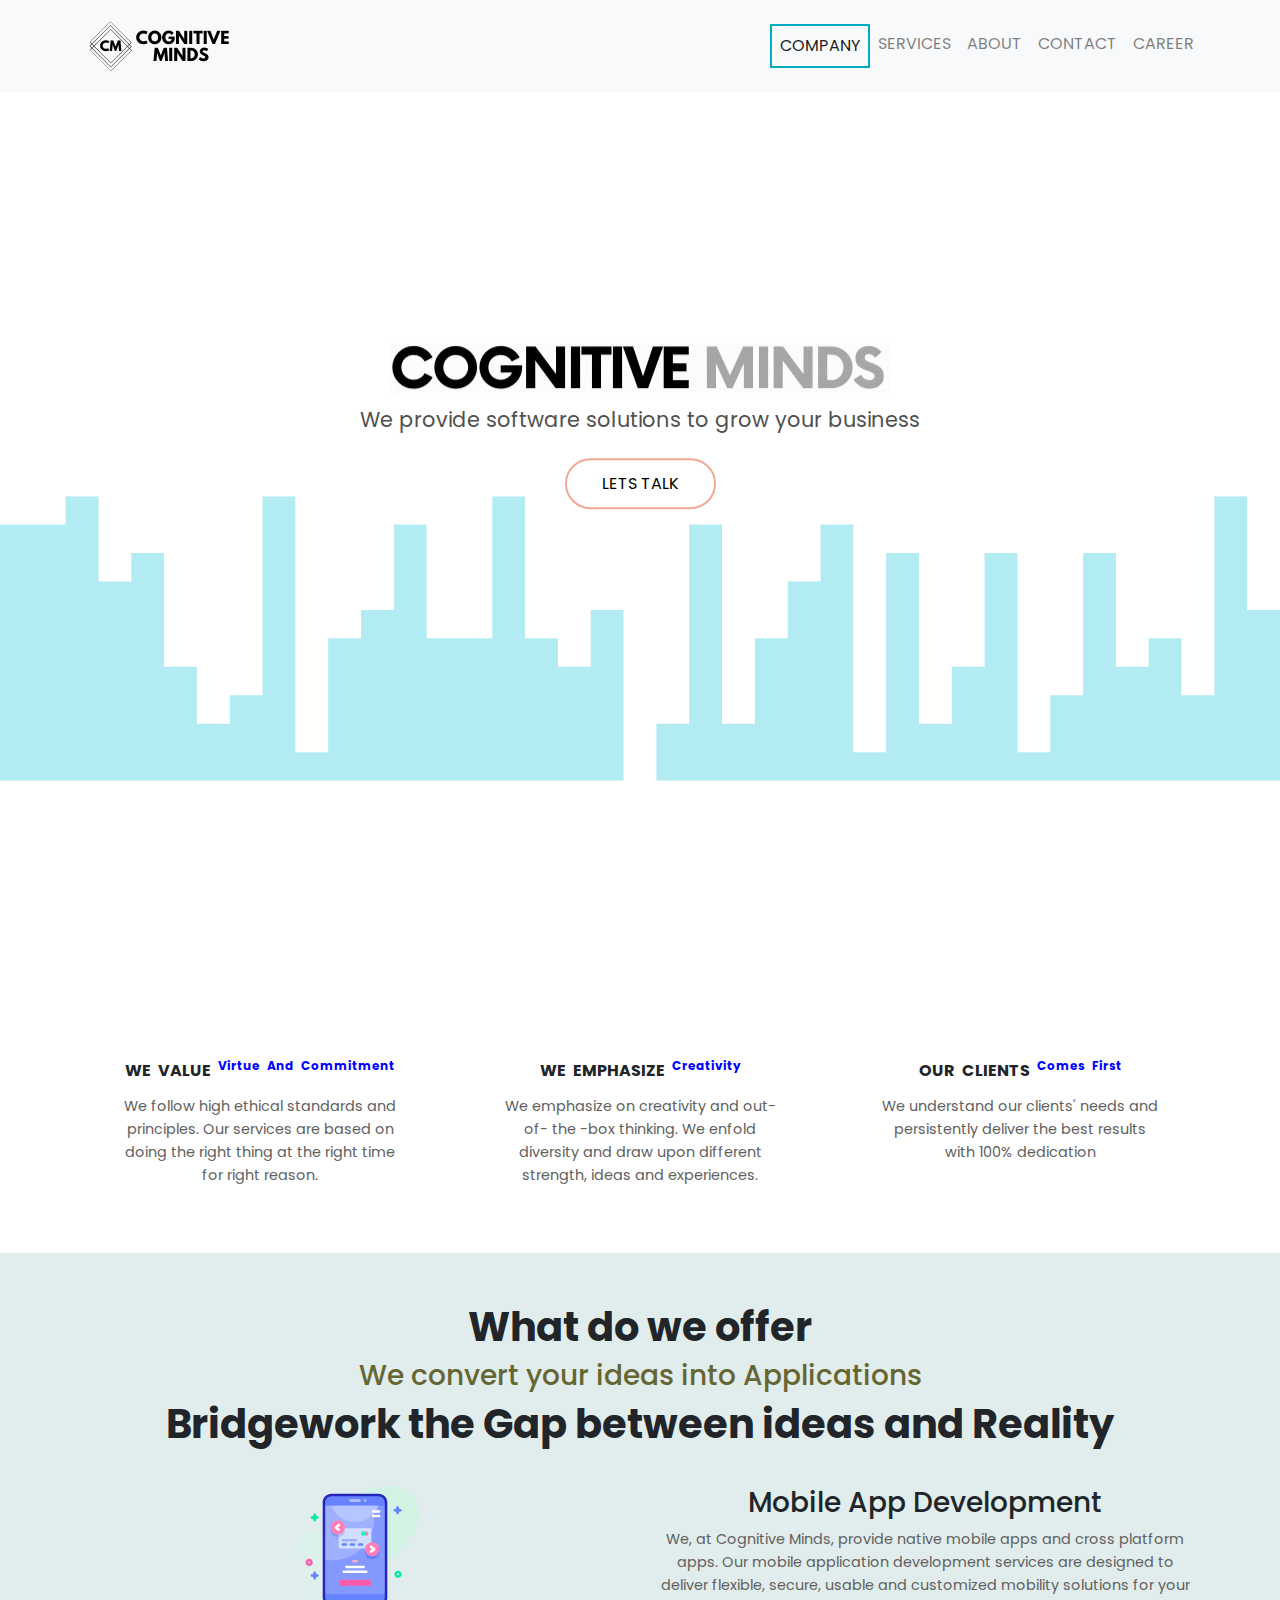
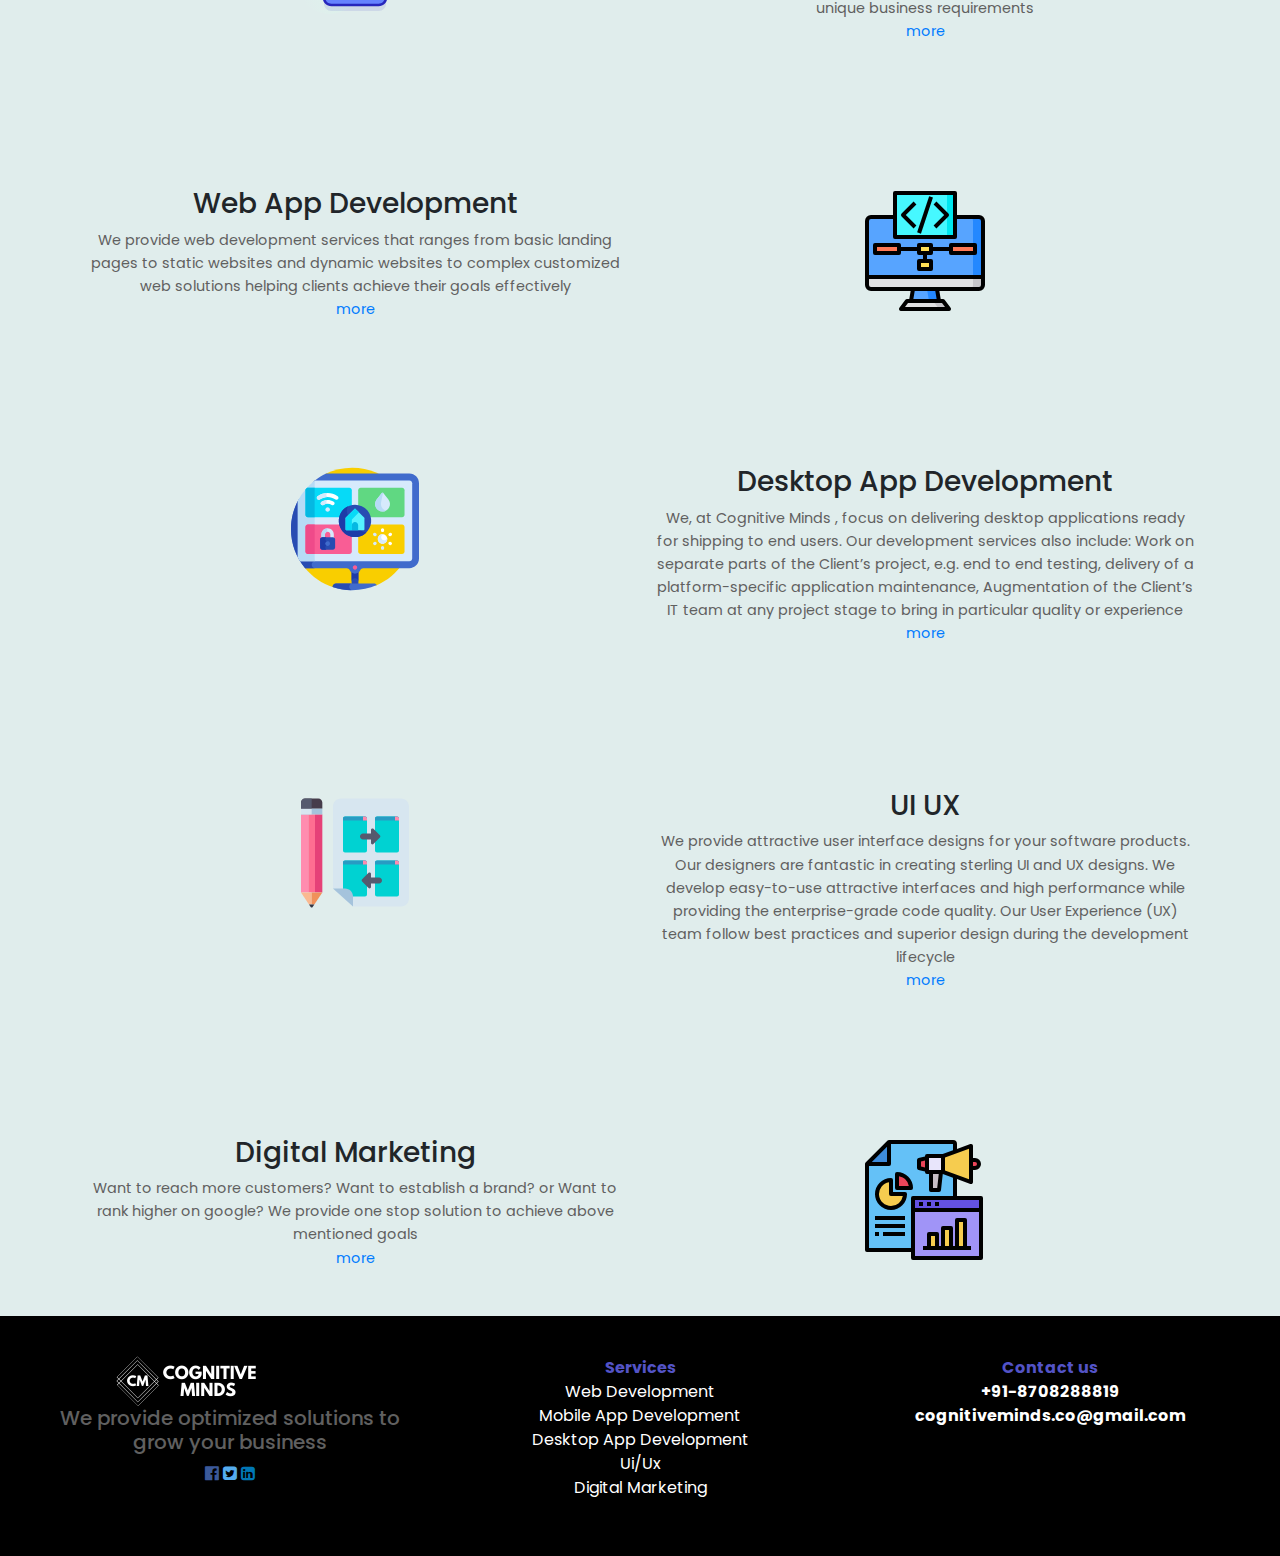
==== index.html @ da194111 "entire website" ====
<!DOCTYPE html>
<html>
<head>
	<title>COGNITIVE MINDS</title>

	 
	<meta charset="utf-8">
  <meta name="viewport" content="width=device-width, initial-scale=1">
  <link rel="stylesheet" href="https://cdnjs.cloudflare.com/ajax/libs/font-awesome/4.7.0/css/font-awesome.css" integrity="sha512-5A8nwdMOWrSz20fDsjczgUidUBR8liPYU+WymTZP1lmY9G6Oc7HlZv156XqnsgNUzTyMefFTcsFH/tnJE/+xBg==" crossorigin="anonymous" />
  <link rel="stylesheet" type="text/css" href="css/styles.css">
  <link rel="stylesheet" href="https://maxcdn.bootstrapcdn.com/bootstrap/4.5.0/css/bootstrap.min.css">
  <link href="https://fonts.googleapis.com/css2?family=Poppins:wght@100;200;300;400&display=swap" rel="stylesheet">
  
</head>
<body>
	
	<nav class="navbar navbar-expand-lg navbar-light bg-light" id="navigation">
			<div class="container text-uppercase p-2"  >
  <a class="navbar-brand" href="index.html"><img src="images/back.png" alt="logo" id="logo"/></a>
  <button class="navbar-toggler" type="button" data-toggle="collapse" data-target="#navbarSupportedContent" aria-controls="navbarSupportedContent" aria-expanded="false" aria-label="Toggle navigation">
    <span class="navbar-toggler-icon"></span>
  </button>

  <div class="collapse navbar-collapse" id="navbarSupportedContent">
    <ul class="navbar-nav ml-auto">
      <li class="nav-item active">
        <a class="nav-link" style="border:2px solid #00ACC1 ">Company <span class="sr-only">(current)</span></a>
      </li>
      <li class="nav-item">
        <a class="nav-link" href="#servicediv" >Services</a>
      </li>
      <li class="nav-item">
        <a class="nav-link" href="about.html">About</a>
      </li>
      <li class="nav-item">
        <a class="nav-link" href="contact.html">Contact</a>
      </li>
      <!-- <li class="nav-item">
        <a class="nav-link" href="#">Blog</a> 
      </li> -->
      <li class="nav-item">
        <a class="nav-link" href="career.html">Career</a>
      </li>
      
 
    </ul>
    
  </div>
  </div>
</nav>

	<div class='header' id= 'topheader'>
		
	<section class="header-section">
		<div class="center-div">
			<img src="images/banner.gif" alt="heading" id="banner">
			<!-- <h1 class="font-weight-bold" style="color: #000">COGNITIVE <span style="color: #9E9E9E">MINDS<span></span> </h1> -->
			<p>We provide software solutions to grow your business </p>
			<div class="header-buttons">
				<a href="contact.html">LETS TALK</a>
			</div>	

				<svg xmlns="http://www.w3.org/2000/svg" viewBox="0 0 1440 320"><path fill="#B2EBF2" fill-opacity="1" d="M0,160L0,32L36.9,32L36.9,32L73.8,32L73.8,0L110.8,0L110.8,96L147.7,96L147.7,64L184.6,64L184.6,192L221.5,192L221.5,256L258.5,256L258.5,224L295.4,224L295.4,0L332.3,0L332.3,288L369.2,288L369.2,160L406.2,160L406.2,128L443.1,128L443.1,32L480,32L480,160L516.9,160L516.9,160L553.8,160L553.8,0L590.8,0L590.8,160L627.7,160L627.7,192L664.6,192L664.6,128L701.5,128L701.5,320L738.5,320L738.5,256L775.4,256L775.4,32L812.3,32L812.3,256L849.2,256L849.2,160L886.2,160L886.2,96L923.1,96L923.1,32L960,32L960,288L996.9,288L996.9,64L1033.8,64L1033.8,256L1070.8,256L1070.8,192L1107.7,192L1107.7,64L1144.6,64L1144.6,288L1181.5,288L1181.5,224L1218.5,224L1218.5,64L1255.4,64L1255.4,192L1292.3,192L1292.3,160L1329.2,160L1329.2,224L1366.2,224L1366.2,0L1403.1,0L1403.1,128L1440,128L1440,320L1403.1,320L1403.1,320L1366.2,320L1366.2,320L1329.2,320L1329.2,320L1292.3,320L1292.3,320L1255.4,320L1255.4,320L1218.5,320L1218.5,320L1181.5,320L1181.5,320L1144.6,320L1144.6,320L1107.7,320L1107.7,320L1070.8,320L1070.8,320L1033.8,320L1033.8,320L996.9,320L996.9,320L960,320L960,320L923.1,320L923.1,320L886.2,320L886.2,320L849.2,320L849.2,320L812.3,320L812.3,320L775.4,320L775.4,320L738.5,320L738.5,320L701.5,320L701.5,320L664.6,320L664.6,320L627.7,320L627.7,320L590.8,320L590.8,320L553.8,320L553.8,320L516.9,320L516.9,320L480,320L480,320L443.1,320L443.1,320L406.2,320L406.2,320L369.2,320L369.2,320L332.3,320L332.3,320L295.4,320L295.4,320L258.5,320L258.5,320L221.5,320L221.5,320L184.6,320L184.6,320L147.7,320L147.7,320L110.8,320L110.8,320L73.8,320L73.8,320L36.9,320L36.9,320L0,320L0,320Z"></path></svg>


			

			
			
		</div>

</section>

</div>		

<section class="header-extradiv">
	<div class="container">
		<div class="row">
			<div class="extra-div col-lg-4 col-md-4 col-12">
				<h3>WE VALUE <sup class='tagline'>Virtue And Commitment </sup></h3>
				<p>We follow high ethical standards and principles. Our services are based on doing the right thing at the right time for right reason.</p>
			</div>
			<div class="extra-div col-lg-4 col-md-4 col-12">
				<h3>WE EMPHASIZE <sup class='tagline'>Creativity</sup></h3>
				<p>We emphasize on creativity and out-of- the -box thinking. We enfold diversity and draw upon different strength, ideas and experiences.</p>
			</div>
			<div class="extra-div col-lg-4 col-md-4 col-12">
				<h3>OUR CLIENTS <sup class='tagline'>Comes First</sup></h3>
				<p>We understand our clients' needs and persistently deliver the best results with 100% dedication</p>
			</div>
		</div>
		
	</div>
	</section>
	
<section class='serviceoffers' id='servicediv'>
	<div class="container headings text-center ">
		<h1 class="text-center font-weight-bold"> What do we offer</h1>
		<h3 class="text-center" style="color: #666633" id='random'>We convert your ideas into Applications</h3>
		<h1 class="text-center font-weight-bold" > Bridgework the Gap between ideas and Reality </h1>
	</div>

	<div class="services">
		<div class="container text-center">
			<div class="service-cards">
  				<div class="row text-center ">
  					<div class=" col-lg-6 col-md-6 col-12">
      					
      					<svg class="Capa_1" enable-background="new 0 0 512 512" height="512" viewBox="0 0 512 512" width="512" xmlns="http://www.w3.org/2000/svg" xmlns:xlink="http://www.w3.org/1999/xlink"><linearGradient id="SVGID_1_" gradientUnits="userSpaceOnUse" x1="8.753" x2="524.202" y1="401.161" y2="103.566"><stop offset="0" stop-color="#dcfdee" stop-opacity="0"/><stop offset=".6288" stop-color="#d2f3e4"/></linearGradient><g><g><path d="m418.32 2.5c-55.666-9.521-178.298 12.183-200.004 105.017-14.431 61.722-14.007 112.075-50.427 113.02-21.67.562-32.97-44.31-62.889-48.001-39.047-4.817-66.145 27.695-83.057 57.138-37.205 64.772-25.571 174.918 23.354 228.632 118.488 130.086 259.197-5.952 319.358-112.309 38.585-68.213 125.637-123.352 143.767-200.248 15.177-64.376-18.503-131.003-90.102-143.249z" fill="url(#SVGID_1_)"/></g><g><g><g><path d="m350.232 500.339h-188.464c-16.569 0-30-13.431-30-30v-380.678c0-16.569 13.431-30 30-30h188.464c16.569 0 30 13.431 30 30v380.678c0 16.569-13.431 30-30 30z" fill="#2626bc" opacity=".1"/><path d="m350.232 476.339h-188.464c-16.569 0-30-13.431-30-30v-380.678c0-16.569 13.431-30 30-30h188.464c16.569 0 30 13.431 30 30v380.678c0 16.569-13.431 30-30 30z" fill="#6583fe"/><path d="m131.77 78.57h248.46v354.86h-248.46z" fill="#8399fe"/><path d="m332.84 130.54c0 92.12-74.68 166.81-166.8 166.81-11.75 0-23.21-1.21-34.27-3.53v-215.25h192.81c5.36 16.35 8.26 33.82 8.26 51.97z" fill="#9fb0fe"/><path d="m350.232 481.339h-188.464c-19.299 0-35-15.701-35-35v-380.678c0-19.299 15.701-35 35-35h188.464c19.299 0 35 15.701 35 35v380.678c0 19.299-15.701 35-35 35zm-188.464-440.678c-13.785 0-25 11.215-25 25v380.678c0 13.785 11.215 25 25 25h188.464c13.785 0 25-11.215 25-25v-380.678c0-13.785-11.215-25-25-25z" fill="#2626bc"/><g><path d="m273.483 63.031h-34.966c-2.761 0-5-2.239-5-5s2.239-5 5-5h34.966c2.761 0 5 2.239 5 5s-2.239 5-5 5z" fill="#b7c5ff"/></g><circle cx="296.813" cy="58.03" fill="#b7c5ff" r="5.002"/></g><path d="m314.343 399.084h-116.686c-2.761 0-5-2.239-5-5v-14.431c0-2.761 2.239-5 5-5h116.687c2.761 0 5 2.239 5 5v14.431c-.001 2.761-2.239 5-5.001 5z" fill="#ff5ba8"/><path d="m350.47 78.57c-14.65 37.86-51.42 64.72-94.47 64.72s-79.82-26.86-94.47-64.72z" fill="#b7c5ff"/><g><circle cx="324.783" cy="264.543" fill="#6583fe" r="28.297"/><circle cx="187.217" cy="177.188" fill="#8399fe" r="28.297"/><g><path d="m321.39 173.652v71.34c0 2.76-2.24 5-5 5h-120.78c-2.76 0-5-2.24-5-5v-71.34c0-2.76 2.24-5 5-5h120.78c2.76 0 5 2.24 5 5z" fill="#d2deff"/><path d="m215.51 177.192c0 14.47-10.87 26.42-24.9 28.08v-31.62c0-2.76 2.24-5 5-5h18.59c.85 2.69 1.31 5.56 1.31 8.54z" fill="#b7c5ff"/><path d="m219.504 228.756h-11.681c-2.761 0-5 2.239-5 5s2.239 5 5 5h11.681c2.761 0 5-2.239 5-5s-2.239-5-5-5z" fill="#6583fe"/><path d="m258.504 211.581h-50.681c-2.761 0-5 2.239-5 5s2.239 5 5 5h50.681c2.761 0 5-2.239 5-5s-2.239-5-5-5z" fill="#9fb0fe"/><path d="m251.824 228.756h-11.681c-2.761 0-5 2.239-5 5s2.239 5 5 5h11.681c2.761 0 5-2.239 5-5s-2.239-5-5-5z" fill="#6583fe"/><path d="m284.144 228.756h-11.681c-2.761 0-5 2.239-5 5s2.239 5 5 5h11.681c2.761 0 5-2.239 5-5s-2.239-5-5-5z" fill="#6583fe"/><circle cx="300.822" cy="189.612" fill="#ff7eb8" r="9.01"/><circle cx="288.996" cy="189.612" fill="#02ffb3" r="9.01"/></g><g><g><g><circle cx="324.783" cy="252.999" fill="#ff7eb8" r="28.297"/><g><path d="m319.765 268.041c-1.499 0-2.98-.671-3.965-1.949-1.685-2.188-1.276-5.328.912-7.013l7.897-6.08-7.897-6.08c-2.188-1.685-2.596-4.824-.912-7.013 1.685-2.187 4.826-2.594 7.012-.911l13.042 10.042c1.229.946 1.95 2.41 1.95 3.962s-.72 3.016-1.95 3.962l-13.042 10.042c-.909.7-1.982 1.038-3.047 1.038z" fill="#fff"/></g></g></g><g><g><circle cx="187.217" cy="165.645" fill="#ff7eb8" r="28.297"/><g><path d="m192.235 180.686c1.499 0 2.98-.671 3.965-1.949 1.685-2.188 1.276-5.328-.912-7.013l-7.897-6.08 7.897-6.08c2.188-1.685 2.596-4.824.912-7.013-1.685-2.187-4.826-2.594-7.012-.911l-13.042 10.042c-1.229.946-1.95 2.41-1.95 3.962s.72 3.016 1.95 3.962l13.042 10.042c.909.7 1.982 1.038 3.047 1.038z" fill="#fff"/></g></g></g></g></g><g fill="#fff"><path d="m352.644 114.808h-23.681c-2.761 0-5 2.239-5 5s2.239 5 5 5h23.681c2.761 0 5-2.239 5-5s-2.239-5-5-5z"/><path d="m352.644 97.052h-23.681c-2.761 0-5 2.239-5 5s2.239 5 5 5h23.681c2.761 0 5-2.239 5-5s-2.239-5-5-5z"/></g><g><path d="m300.84 338.372h-89.68c-2.761 0-5 2.239-5 5s2.239 5 5 5h89.681c2.761 0 5-2.239 5-5s-2.239-5-5.001-5z" fill="#fff"/><path d="m290.34 318.944h-68.68c-2.761 0-5 2.239-5 5s2.239 5 5 5h68.681c2.761 0 5-2.239 5-5s-2.239-5-5.001-5z" fill="#fff"/><path d="m261.84 295.599h-11.68c-2.761 0-5 2.239-5 5s2.239 5 5 5h11.681c2.761 0 5-2.239 5-5s-2.239-5-5.001-5z" fill="#ffa8cf"/></g></g><path d="m72.801 319.891c-7.88 0-14.291-6.411-14.291-14.292s6.411-14.292 14.291-14.292 14.292 6.411 14.292 14.292-6.412 14.292-14.292 14.292zm0-18.583c-2.366 0-4.291 1.925-4.291 4.292s1.925 4.292 4.291 4.292 4.292-1.925 4.292-4.292-1.926-4.292-4.292-4.292z" fill="#ff5ba8"/><path d="m428.167 367.305c-7.88 0-14.291-6.411-14.291-14.292s6.411-14.292 14.291-14.292c7.881 0 14.292 6.411 14.292 14.292s-6.411 14.292-14.292 14.292zm0-18.583c-2.366 0-4.291 1.925-4.291 4.292s1.925 4.292 4.291 4.292 4.292-1.925 4.292-4.292-1.926-4.292-4.292-4.292z" fill="#01eca5"/><path d="m94.801 142.366c-2.761 0-5-2.239-5-5 0-3.309-2.692-6-6-6-2.761 0-5-2.239-5-5s2.239-5 5-5c3.309 0 6-2.691 6-6 0-2.761 2.239-5 5-5s5 2.239 5 5c0 3.309 2.691 6 6 6 2.761 0 5 2.239 5 5s-2.239 5-5 5c-3.308 0-6 2.691-6 6 0 2.761-2.239 5-5 5z" fill="#01eca5"/><g fill="#6583fe"><path d="m426.459 113.052c-2.762 0-5-2.239-5-5 0-3.309-2.691-6-6-6-2.762 0-5-2.239-5-5s2.238-5 5-5c3.309 0 6-2.691 6-6 0-2.761 2.238-5 5-5s5 2.239 5 5c0 3.309 2.691 6 6 6 2.762 0 5 2.239 5 5s-2.238 5-5 5c-3.309 0-6 2.691-6 6 0 2.761-2.238 5-5 5z"/><path d="m94.801 374.013c-2.761 0-5-2.239-5-5 0-3.309-2.692-6-6-6-2.761 0-5-2.239-5-5s2.239-5 5-5c3.309 0 6-2.691 6-6 0-2.761 2.239-5 5-5s5 2.239 5 5c0 3.309 2.691 6 6 6 2.761 0 5 2.239 5 5s-2.239 5-5 5c-3.308 0-6 2.691-6 6 0 2.761-2.239 5-5 5z"/></g></g></g></svg>

    				</div>
   					<div class=" col-lg-6 col-md-6 col-12">
      					<h3>Mobile App Development</h3>
      					<p>We, at Cognitive Minds, provide native mobile apps and cross platform apps. Our mobile application development services are designed to deliver flexible, secure, usable and customized mobility solutions for your unique business requirements <br/><a href="services.html#mob">more</a></p>

    				</div>
    			</div>

    			<div class="row text-center " style="margin-top: 10vw">

					<div class=" col-lg-6 col-md-6 col-12">
     					<h3>Web App Development</h3>
     					<p>We provide web development services that ranges from basic landing pages to static websites and  dynamic websites to complex customized web solutions helping clients achieve their goals effectively <br/><a href="services.html#webapp">more</a></p>
    				</div>

    				<div class="col-lg-6 col-md-6 col-12">

    					<svg class='Capa_1' height="512" viewBox="0 0 64 64" width="512" xmlns="http://www.w3.org/2000/svg"><g id="coding"><path d="m59 15h-54a2 2 0 0 0 -2 2v28h58v-28a2 2 0 0 0 -2-2z" fill="#57a4ff"/><path d="m61 45v4a2.006 2.006 0 0 1 -2 2h-54a2.006 2.006 0 0 1 -2-2v-4z" fill="#e0e0e2"/><path d="m44 61h-24l3-4h18z" fill="#e0e0e2"/><path d="m38 51 1 6h-14l1-6z" fill="#57a4ff"/><path d="m61 17v28h-5v-28a2.006 2.006 0 0 0 -2-2h5a2.006 2.006 0 0 1 2 2z" fill="#2488ff"/><path d="m61 45v4a2.006 2.006 0 0 1 -2 2h-5a2.006 2.006 0 0 0 2-2v-4z" fill="#c6c5ca"/><path d="m44 61h-5l-3-4h5z" fill="#c6c5ca"/><path d="m39 57h-5l-1-6h5z" fill="#2488ff"/><path d="m57 29v4h-12v-2-2z" fill="#ff7956"/><path d="m35 37v4h-6v-4h3z" fill="#ffde55"/><path d="m35 31v2h-3-3v-2-2h6z" fill="#ffde55"/><path d="m17 3h30v22h-30z" fill="#46f8ff"/><path d="m43 3h4v22h-4z" fill="#00e7f0"/><path d="m19 31v2h-12v-4h12z" fill="#ff7956"/><path d="m59 14h-11v-11a1 1 0 0 0 -1-1h-30a1 1 0 0 0 -1 1v11h-11a3.009 3.009 0 0 0 -3 3v32a3.009 3.009 0 0 0 3 3h19.82l-.67 4h-1.15a1.014 1.014 0 0 0 -.8.4l-3 4a1 1 0 0 0 .8 1.6h24a1 1 0 0 0 .8-1.6l-3-4a1.014 1.014 0 0 0 -.8-.4h-1.15l-.67-4h19.82a3.009 3.009 0 0 0 3-3v-32a3.009 3.009 0 0 0 -3-3zm-41-10h28v20h-28zm22.5 54 1.5 2h-20l1.5-2zm-14.32-2 .67-4h10.3l.67 4zm33.82-7a1 1 0 0 1 -1 1h-54a1 1 0 0 1 -1-1v-3h56zm0-5h-56v-27a1 1 0 0 1 1-1h11v9a1 1 0 0 0 1 1h30a1 1 0 0 0 1-1v-9h11a1 1 0 0 1 1 1z"/><path d="m57 28h-12a1 1 0 0 0 -1 1v1h-8v-1a1 1 0 0 0 -1-1h-6a1 1 0 0 0 -1 1v1h-8v-1a1 1 0 0 0 -1-1h-12a1 1 0 0 0 -1 1v4a1 1 0 0 0 1 1h12a1 1 0 0 0 1-1v-1h8v1a1 1 0 0 0 1 1h2v2h-2a1 1 0 0 0 -1 1v4a1 1 0 0 0 1 1h6a1 1 0 0 0 1-1v-4a1 1 0 0 0 -1-1h-2v-2h2a1 1 0 0 0 1-1v-1h8v1a1 1 0 0 0 1 1h12a1 1 0 0 0 1-1v-4a1 1 0 0 0 -1-1zm-39 4h-10v-2h10zm16 6v2h-4v-2zm0-6h-4v-2h4zm22 0h-10v-2h10z"/><path d="m26.293 7.293-6 6a1 1 0 0 0 0 1.414l6 6 1.414-1.414-5.293-5.293 5.293-5.293z"/><path d="m37.707 7.293-1.414 1.414 5.293 5.293-5.293 5.293 1.414 1.414 6-6a1 1 0 0 0 0-1.414z"/><path d="m22.513 13h18.974v1.999h-18.974z" transform="matrix(.317 -.949 .949 .317 8.591 39.923)"/></g></svg> 
    					
    				</div>
  				</div>



  				<div class="row text-center " style="margin-top: 10vw">
  					<div class="col-lg-6 col-md-6 col-12">

    					<svg class="Capa_1" height="512pt" viewBox="0 -11 512.001 512" width="512pt" xmlns="http://www.w3.org/2000/svg"><path d="m245 0c-38.183594 0-74.324219 8.738281-106.539062 24.320312l-83.40625 375.414063c29.429687 36.089844 68.941406 63.632813 114.234374 78.339844l171.648438-7.574219c87.628906-37.328125 149.066406-124.238281 149.066406-225.5 0-135.308594-109.691406-245-245.003906-245zm0 0" fill="#f9ce00"/><path d="m269.625 408.984375c-3.816406 3.804687-8.523438 6.066406-13.625 6.066406s-9.808594-2.261719-13.625-6.066406v58.972656h27.246094v-58.972656zm0 0" fill="#284cb2"/><path d="m256 415.050781c-5.101562 0-9.808594-2.261719-13.625-6.066406v45.566406c0-7.375 6.097656-13.113281 13.472656-13.046875h.152344.152344c7.375-.066406 13.46875 5.671875 13.46875 13.046875v-45.566406c-3.8125 3.804687-8.519532 6.066406-13.621094 6.066406zm0 0" fill="#1d3ba8"/><path d="m331.804688 462.753906h-151.609376c-7.523437 0-13.621093 6.101563-13.621093 13.625 0 .277344.023437.542969.039062.8125 24.613281 8.308594 50.972657 12.8125 78.386719 12.8125 35.035156 0 68.339844-7.371094 98.480469-20.617187-2.382813-3.96875-6.710938-6.632813-11.675781-6.632813zm0 0" fill="#406bcc"/><path d="m473.515625 23.265625h-332.820313c-16.648437 7.847656-32.269531 17.519531-46.613281 28.746094l-65.210937 77.53125c-18.421875 34.402343-28.871094 73.707031-28.871094 115.457031 0 59.578125 21.273438 114.183594 56.628906 156.652344h166.609375c4.949219 0 9.535157 2.902344 11.367188 7.503906 3.386719 8.5 11.6875 14.507812 21.394531 14.507812s18.007812-6.007812 21.394531-14.507812c1.828125-4.601562 6.417969-7.503906 11.367188-7.503906h184.753906c21.253906 0 38.484375-17.230469 38.484375-38.484375v-301.417969c0-21.253906-17.230469-38.484375-38.484375-38.484375zm0 0" fill="#406bcc"/><path d="m82.722656 388.03125c0-7.523438 6.097656-13.621094 13.621094-13.621094-1.085938-3.558594-1.675781-7.332031-1.675781-11.242187v-301.417969c0-4.027344.621093-7.910156 1.769531-11.558594-.816406.625-1.617188 1.269532-2.425781 1.90625l-65.113281 77.414063c-18.433594 34.40625-28.898438 73.722656-28.898438 115.488281 0 59.578125 21.273438 114.183594 56.628906 156.652344h39.714844c-7.523438 0-13.621094-6.101563-13.621094-13.621094zm0 0" fill="#284cb2"/><path d="m473.515625 50.515625c-17.820313 0-262.671875 0-377.503906 0-28.535157 21.890625-52.117188 49.910156-68.765625 82.105469v224.757812c2.984375 5.769532 6.195312 11.402344 9.613281 16.894532.53125.074218 1.070313.128906 1.625.128906h435.03125c6.207031 0 11.238281-5.03125 11.238281-11.238282v-301.414062c0-6.203125-5.03125-11.234375-11.238281-11.234375zm0 0" fill="#d6eafc"/><path d="m96.34375 50.515625c-.105469 0-.214844 0-.320312 0-28.0625 21.527344-51.804688 49.324219-68.777344 82.148437v224.699219c2.972656 5.742188 6.210937 11.433594 9.621094 16.910157 1.710937.246093-1.667969.074218 59.472656.128906-1.082032-3.554688-1.667969-7.328125-1.667969-11.238282v-301.414062c-.003906-3.910156.585937-7.679688 1.671875-11.234375zm0 0" fill="#b7dbf6"/><path d="m264.828125 398.925781c0 4.878907-3.953125 8.832031-8.828125 8.832031s-8.828125-3.953124-8.828125-8.832031c0-4.875 3.953125-8.828125 8.828125-8.828125s8.828125 3.953125 8.828125 8.828125zm0 0" fill="#f95d95"/><path d="m444.414062 198.105469h-165.964843c-5.34375 0-9.71875-4.375-9.71875-9.71875v-98.875c0-5.347657 4.375-9.722657 9.71875-9.722657h165.964843c5.347657 0 9.722657 4.375 9.722657 9.722657v98.875c0 5.34375-4.375 9.71875-9.722657 9.71875zm0 0" fill="#60d882"/><path d="m444.414062 345.128906h-165.964843c-5.34375 0-9.71875-4.375-9.71875-9.722656v-98.875c0-5.34375 4.375-9.71875 9.71875-9.71875h165.964843c5.347657 0 9.722657 4.375 9.722657 9.71875v98.875c0 5.347656-4.375 9.722656-9.722657 9.722656zm0 0" fill="#f9ce00"/><path d="m233.550781 79.789062h-165.964843c-1.617188 0-3.144532.40625-4.488282 1.113282-1.570312 1.738281-3.113281 3.5-4.628906 5.28125-.382812 1.039062-.605469 2.15625-.605469 3.328125v98.875c0 5.34375 4.375 9.71875 9.722657 9.71875h165.964843c5.34375 0 9.71875-4.375 9.71875-9.71875v-98.875c0-5.347657-4.375-9.722657-9.71875-9.722657zm0 0" fill="#06daf7"/><path d="m67.585938 79.789062c-1.597657 0-3.105469.398438-4.441407 1.089844-1.585937 1.757813-3.152343 3.539063-4.691406 5.347656-.375 1.027344-.589844 2.132813-.589844 3.285157v98.875c0 5.34375 4.375 9.71875 9.722657 9.71875h27.082031v-118.316407zm0 0" fill="#05b8e2"/><path d="m233.550781 345.128906h-165.964843c-5.347657 0-9.722657-4.375-9.722657-9.722656v-98.875c0-5.34375 4.375-9.71875 9.722657-9.71875h165.964843c5.34375 0 9.71875 4.375 9.71875 9.71875v98.875c0 5.347656-4.375 9.722656-9.71875 9.722656zm0 0" fill="#f95d95"/><path d="m67.585938 226.8125c-5.347657 0-9.722657 4.375-9.722657 9.71875v98.875c0 5.347656 4.375 9.722656 9.722657 9.722656h27.082031v-118.316406zm0 0" fill="#ef4a8a"/><path d="m292.441406 198.875-33.332031-33.332031c-1.714844-1.714844-4.503906-1.714844-6.21875 0l-33.332031 33.332031c-.824219.824219-1.289063 1.941406-1.289063 3.109375v43.949219c0 2.433594 1.96875 4.402344 4.402344 4.402344h66.65625c2.433594 0 4.402344-1.972657 4.402344-4.402344v-43.949219c0-1.167969-.464844-2.285156-1.289063-3.109375zm0 0" fill="#06daf7"/><path d="m267.34375 250.304688c.414062 0 .820312.011718 1.230469.03125v-20.664063c0-6.945313-5.628907-12.574219-12.574219-12.574219s-12.574219 5.628906-12.574219 12.574219v20.628906h23.917969zm0 0" fill="#06daf7"/><path d="m306.035156 171.257812c-22.761718-27.640624-63.621094-31.59375-91.257812-8.828124-27.640625 22.761718-31.59375 63.617187-8.832032 91.257812 22.761719 27.640625 63.621094 31.59375 91.257813 8.828125 27.640625-22.761719 31.59375-63.621094 8.832031-91.257813zm0 0" fill="#284cb2"/><path d="m273.125 245.261719c-5.757812-6.992188-8.34375-15.546875-7.929688-23.929688.359376-7.257812-4.933593-13.683593-12.125-14.722656-8.304687-1.199219-16.207031-5.378906-21.964843-12.367187-9.703125-11.777344-10.402344-28.003907-2.917969-40.355469-5.996094 2.851562-11.679688 6.675781-16.804688 11.53125-23.328124 22.082031-26.90625 58.398437-8.265624 84.554687 22.058593 30.953125 65.269531 36.277344 94.101562 12.53125 1.761719-1.453125 3.425781-2.980468 4.996094-4.574218-10.777344.640624-21.699219-3.695313-29.089844-12.667969zm0 0" fill="#1d3ba8"/><path d="m292.441406 198.875-33.332031-33.332031c-1.714844-1.714844-4.503906-1.714844-6.21875 0l-33.332031 33.332031c-.824219.824219-1.289063 1.941406-1.289063 3.109375v43.949219c0 2.433594 1.96875 4.402344 4.402344 4.402344h66.65625c2.433594 0 4.402344-1.972657 4.402344-4.402344v-43.949219c0-1.167969-.464844-2.285156-1.289063-3.109375zm0 0" fill="#55f3ff"/><path d="m243.425781 208.652344c0-1.164063.464844-2.285156 1.289063-3.109375l27.195312-27.199219-12.800781-12.800781c-1.71875-1.714844-4.503906-1.714844-6.222656 0l-33.328125 33.332031c-.824219.824219-1.289063 1.941406-1.289063 3.109375v43.949219c0 2.433594 1.96875 4.402344 4.398438 4.402344h20.757812zm0 0" fill="#06daf7"/><path d="m267.34375 250.304688c.414062 0 .820312.011718 1.230469.03125v-20.664063c0-6.945313-5.628907-12.574219-12.574219-12.574219s-12.574219 5.628906-12.574219 12.574219v20.628906h23.917969zm0 0" fill="#05b8e2"/><path d="m164.375 289.136719c-3.878906 0-7.023438-3.144531-7.023438-7.019531v-15.285157c0-5.949219-4.839843-10.792969-10.789062-10.792969-5.953125 0-10.792969 4.84375-10.792969 10.792969v15.285157c0 3.875-3.144531 7.019531-7.023437 7.019531s-7.019532-3.144531-7.019532-7.019531v-15.285157c0-13.695312 11.140626-24.835937 24.835938-24.835937 13.691406 0 24.835938 11.140625 24.835938 24.835937v15.285157c0 3.875-3.144532 7.019531-7.023438 7.019531zm0 0" fill="#d6eafc"/><path d="m366.167969 257.003906c3.535156 0 6.398437-2.863281 6.398437-6.398437v-2.210938c0-3.535156-2.867187-6.398437-6.398437-6.398437s-6.398438 2.863281-6.398438 6.398437v2.210938c0 3.535156 2.867188 6.398437 6.398438 6.398437zm0 0" fill="#fff"/><path d="m366.167969 327.925781c3.535156 0 6.398437-2.863281 6.398437-6.398437v-2.210938c0-3.53125-2.867187-6.398437-6.398437-6.398437s-6.398438 2.867187-6.398438 6.398437v2.210938c0 3.535156 2.867188 6.398437 6.398438 6.398437zm0 0" fill="#d6eafc"/><path d="m341.957031 270.984375c1.765625-3.0625.71875-6.972656-2.34375-8.742187l-1.914062-1.105469c-3.058594-1.765625-6.972657-.71875-8.738281 2.34375-1.769532 3.058593-.71875 6.972656 2.339843 8.738281l1.917969 1.105469c3.058594 1.765625 6.96875.71875 8.738281-2.339844zm0 0" fill="#d6eafc"/><path d="m403.375 306.445312c1.769531-3.0625.71875-6.972656-2.339844-8.742187l-1.917968-1.105469c-3.058594-1.765625-6.96875-.71875-8.738282 2.34375-1.765625 3.058594-.71875 6.972656 2.34375 8.738282l1.914063 1.105468c3.0625 1.765625 6.972656.71875 8.738281-2.339844zm0 0" fill="#fff"/><path d="m341.957031 298.941406c-1.769531-3.0625-5.679687-4.109375-8.738281-2.34375l-1.917969 1.105469c-3.058593 1.765625-4.109375 5.679687-2.339843 8.742187 1.765624 3.058594 5.679687 4.105469 8.738281 2.339844l1.914062-1.105468c3.0625-1.765626 4.109375-5.679688 2.34375-8.738282zm0 0" fill="#d6eafc"/><path d="m403.378906 263.480469c-1.769531-3.0625-5.679687-4.109375-8.742187-2.34375l-1.914063 1.105469c-3.0625 1.769531-4.109375 5.679687-2.339844 8.742187 1.765626 3.058594 5.675782 4.105469 8.738282 2.339844l1.914062-1.105469c3.058594-1.765625 4.109375-5.679688 2.34375-8.738281zm0 0" fill="#fff"/><path d="m144.3125 249.777344c0-3.617188 2.46875-6.648438 5.816406-7.519532-15.082031-2.179687-28.402344 9.574219-28.402344 24.574219v15.285157c0 3.875 3.140626 7.019531 7.019532 7.019531s7.023437-3.144531 7.023437-7.019531v-15.285157c0-6.269531 5.382813-11.328125 11.789063-10.742187-1.964844-1.410156-3.246094-3.710938-3.246094-6.3125zm0 0" fill="#b7dbf6"/><path d="m167.671875 327.925781h-42.222656c-4.859375 0-8.835938-3.976562-8.835938-8.835937v-31.882813c0-4.859375 3.976563-8.835937 8.835938-8.835937h42.222656c4.859375 0 8.835937 3.976562 8.835937 8.835937v31.882813c0 4.859375-3.976562 8.835937-8.835937 8.835937zm0 0" fill="#284cb2"/><path d="m137.195312 320.152344c0-4.097656 2.617188-7.480469 6.136719-8.789063-2.925781-1.609375-4.871093-4.730469-4.871093-8.214843 0-3.597657 2.019531-6.636719 4.894531-8.210938-3.628907-1.324219-6.160157-4.816406-6.160157-8.789062 0-3.285157 1.683594-6.113282 4.164063-7.777344h-15.910156c-4.859375 0-8.835938 3.976562-8.835938 8.835937v31.882813c0 4.859375 3.976563 8.835937 8.835938 8.835937h15.898437c-2.519531-1.699219-4.152344-4.582031-4.152344-7.773437zm0 0" fill="#1d3ba8"/><path d="m146.558594 312.511719c-5.257813 0-9.363282-4.300781-9.363282-9.363281 0-5.910157 5.4375-10.34375 11.195313-9.183594 4.464844.90625 7.539063 4.820312 7.539063 9.183594 0 5.339843-4.378907 9.363281-9.371094 9.363281zm0 0" fill="#406bcc"/><path d="m389.6875 127.398438-19.71875-25.472657c-1.925781-2.484375-5.675781-2.484375-7.597656 0l-19.722656 25.472657c-15.132813 19.546874-1.203126 47.953124 23.519531 47.953124 24.722656 0 38.652343-28.40625 23.519531-47.953124zm0 0" fill="#d6eafc"/><path d="m360.402344 137.507812 6.480468-31.554687c.378907-1.84375 1.742188-3.171875 3.378907-3.644531l-.296875-.382813c-1.921875-2.484375-5.671875-2.484375-7.597656 0l-19.71875 25.472657c-15.132813 19.546874-1.203126 47.953124 23.519531 47.953124 5.28125 0 10.066406-1.304687 14.1875-3.535156-13.433594-4.4375-23.242188-18.3125-19.953125-34.308594zm0 0" fill="#b7dbf6"/><path d="m385.066406 284.960938c0 10.4375-8.460937 18.898437-18.898437 18.898437s-18.898438-8.460937-18.898438-18.898437 8.460938-18.894532 18.898438-18.894532 18.898437 8.457032 18.898437 18.894532zm0 0" fill="#fff"/><path d="m372.867188 290.460938c-6.738282 0-12.199219-5.460938-12.199219-12.199219 0-5.714844 3.9375-10.5 9.246093-11.820313-1.210937-.246094-2.464843-.375-3.746093-.375-10.4375 0-18.898438 8.457032-18.898438 18.894532s8.460938 18.898437 18.898438 18.898437 18.894531-8.460937 18.894531-18.898437c0-1.28125-.128906-2.535157-.375-3.746094-1.320312 5.308594-6.105469 9.246094-11.820312 9.246094zm0 0" fill="#d6eafc"/><path d="m173.40625 146.359375c2.144531-3.628906.9375-8.3125-2.691406-10.453125-15.238282-8.996094-33.042969-9.007812-48.300782 0-3.628906 2.140625-4.835937 6.820312-2.691406 10.453125 2.140625 3.628906 6.820313 4.835937 10.453125 2.691406 10.4375-6.160156 22.320313-6.175781 32.777344 0 3.628906 2.144531 8.308594.941407 10.453125-2.691406zm0 0" fill="#fff"/><path d="m115.078125 126.8125c19.765625-13.441406 43.179687-13.457031 62.96875-.003906 3.484375 2.371094 8.234375 1.46875 10.601563-2.015625 2.371093-3.488281 1.46875-8.234375-2.019532-10.605469-24.890625-16.929688-55.199218-16.960938-80.136718.003906-3.488282 2.367188-4.390626 7.117188-2.019532 10.601563 2.367188 3.480469 7.113282 4.394531 10.605469 2.019531zm0 0" fill="#fff"/><g fill="#d6eafc"><path d="m155.636719 167.34375c0 5.011719-4.0625 9.074219-9.074219 9.074219-5.007812 0-9.070312-4.0625-9.070312-9.074219 0-5.007812 4.0625-9.070312 9.070312-9.070312 5.011719 0 9.074219 4.0625 9.074219 9.070312zm0 0"/><path d="m141.496094 137.207031c0-3.5 1.984375-6.535156 4.890625-8.046875-8.203125.03125-16.402344 2.273438-23.972657 6.746094-3.628906 2.140625-4.835937 6.820312-2.691406 10.453125 2.140625 3.628906 6.820313 4.835937 10.453125 2.691406 4.78125-2.824219 9.867188-4.339843 14.980469-4.578125-2.21875-1.652344-3.660156-4.289062-3.660156-7.265625zm0 0"/><path d="m141.496094 109.550781c0-3.519531 2.007812-6.5625 4.9375-8.066406-13.757813.023437-27.515625 4.253906-39.941406 12.707031-3.484376 2.367188-4.390626 7.117188-2.019532 10.601563 2.367188 3.480469 7.113282 4.394531 10.605469 2.019531 9.425781-6.414062 19.6875-9.761719 29.988281-10.058594-2.167968-1.660156-3.570312-4.261718-3.570312-7.203125zm0 0"/></g><path d="m233.125 476.378906c0-6.058594 3.609375-11.269531 8.785156-13.625h-61.714844c-7.523437 0-13.625 6.097656-13.625 13.625 0 .273438.027344.542969.042969.8125 23.664063 7.984375 48.949219 12.445313 75.230469 12.777344-5.140625-2.371094-8.71875-7.554688-8.71875-13.589844zm0 0" fill="#284cb2"/></svg>
    					
    				</div>
  				

					<div class=" col-lg-6 col-md-6 col-12"> <h3>Desktop App Development</h3> <p>We, at Cognitive Minds , focus on delivering desktop applications ready for shipping to end users. Our development services also include: Work on separate parts of the Client’s project, e.g. end to end testing, delivery of a platform-specific application maintenance, Augmentation of the Client’s IT team at any project stage to bring in particular quality or experience <br/><a href="services.html#desktopapp">more</a></p> </div> </div>

    				
  				

  				<div class="row text-center " style="margin-top: 10vw">
  					<div class="col-lg-6 col-md-6 col-12">

    					<svg class='Capa_1' enable-background="new 0 0 512 512" height="512" viewBox="0 0 512 512" width="512" xmlns="http://www.w3.org/2000/svg"><g><g><path d="m200 37.606h240c17.673 0 32 14.327 32 32v368c0 17.673-14.327 32-32 32h-192l-80-72v-328c0-17.674 14.327-32 32-32z" fill="#d7e6f0"/></g><g><g><path d="m40 101.606h29.333v312h-29.333z" fill="#ff8caf"/></g><g><path d="m69.333 101.606h26.667v312h-26.667z" fill="#ff6e91"/></g><g><path d="m96 101.606h29.333v312h-29.333z" fill="#e64178"/></g><g><path d="m82.667 413.606v48h-10.667l-32-48z" fill="#fab991"/></g><g><path d="m82.667 413.606v48h10.666l32-48z" fill="#f0915a"/></g><g><path d="m72 461.606 7.338 11.008c1.583 2.375 5.073 2.375 6.656 0l7.338-11.008z" fill="#353744"/></g><g><path d="m40 77.606h85.333v24h-85.333z" fill="#a5c3dc"/></g><g><path d="m40 77.606h42.667v24h-42.667z" fill="#d7e6f0"/></g><g><path d="m109.333 37.606h-53.333c-8.837 0-16 7.163-16 16v24h85.333v-24c0-8.837-7.163-16-16-16z" fill="#463c4b"/></g><g><path d="m82.667 37.606h-26.667c-8.837 0-16 7.163-16 16v24h42.667z" fill="#555a6e"/></g></g><g><g><path d="m296 253.606h-80c-4.418 0-8-3.582-8-8v-128c0-4.418 3.582-8 8-8h80c4.418 0 8 3.582 8 8v128c0 4.418-3.582 8-8 8z" fill="#00d2d2"/></g><g><path d="m304 125.606h-96v-8c0-4.418 3.582-8 8-8h80c4.418 0 8 3.582 8 8z" fill="#289bc3"/></g><g><path d="m304 125.606h-16v-16h8c4.418 0 8 3.582 8 8z" fill="#ff8caf"/></g></g><g><g><path d="m424 253.606h-80c-4.418 0-8-3.582-8-8v-128c0-4.418 3.582-8 8-8h80c4.418 0 8 3.582 8 8v128c0 4.418-3.582 8-8 8z" fill="#00d2d2"/></g><g><path d="m432 125.606h-96v-8c0-4.418 3.582-8 8-8h80c4.418 0 8 3.582 8 8z" fill="#289bc3"/></g><g><path d="m432 125.606h-16v-16h8c4.418 0 8 3.582 8 8z" fill="#ff8caf"/></g></g><g><g><path d="m296 429.606h-80c-4.418 0-8-3.582-8-8v-128c0-4.418 3.582-8 8-8h80c4.418 0 8 3.582 8 8v128c0 4.418-3.582 8-8 8z" fill="#00d2d2"/></g><g><path d="m304 301.606h-96v-8c0-4.418 3.582-8 8-8h80c4.418 0 8 3.582 8 8z" fill="#289bc3"/></g><g><path d="m304 301.606h-16v-16h8c4.418 0 8 3.582 8 8z" fill="#ff8caf"/></g></g><g><g><path d="m424 429.606h-80c-4.418 0-8-3.582-8-8v-128c0-4.418 3.582-8 8-8h80c4.418 0 8 3.582 8 8v128c0 4.418-3.582 8-8 8z" fill="#00d2d2"/></g><g><path d="m432 301.606h-96v-8c0-4.418 3.582-8 8-8h80c4.418 0 8 3.582 8 8z" fill="#289bc3"/></g><g><path d="m432 301.606h-16v-16h8c4.418 0 8 3.582 8 8z" fill="#ff8caf"/></g></g><g><path d="m248 469.606v-40c0-17.673-14.327-32-32-32h-48z" fill="#a5c3dc"/></g><g><g><path d="m320 215.949v-52.686c0-3.124 2.533-5.657 5.657-5.657 1.5 0 2.939.596 4 1.657l25.791 25.791c1.207 1.207 1.886 2.845 1.886 4.552 0 1.707-.678 3.345-1.886 4.552l-25.791 25.791c-1.061 1.061-2.5 1.657-4 1.657-3.124 0-5.657-2.533-5.657-5.657z" fill="#555a6e"/></g><g><path d="m320 201.606h-32c-6.627 0-12-5.373-12-12s5.373-12 12-12h32c6.627 0 12 5.373 12 12s-5.373 12-12 12z" fill="#555a6e"/></g></g><g><g><path d="m320 339.262v52.686c0 3.124-2.533 5.657-5.657 5.657-1.5 0-2.939-.596-4-1.657l-25.791-25.791c-1.207-1.207-1.886-2.845-1.886-4.552 0-1.707.678-3.345 1.886-4.552l25.791-25.791c1.061-1.061 2.5-1.657 4-1.657 3.124.001 5.657 2.533 5.657 5.657z" fill="#555a6e"/></g><g><path d="m352 377.606h-32c-6.627 0-12-5.373-12-12s5.373-12 12-12h32c6.627 0 12 5.373 12 12s-5.373 12-12 12z" fill="#555a6e"/></g></g></g></svg> 
    					
    				</div>

					<div class=" col-lg-6 col-md-6 col-12">
     					<h3>UI UX</h3>
     					<p>We provide attractive user interface designs for your software products. Our designers are fantastic in creating sterling UI and UX designs. We develop easy-to-use attractive interfaces and high performance while providing the enterprise-grade code quality. Our User Experience (UX) team follow best practices and superior design during the development lifecycle <br/><a href="services.html#uiux">more</a></p>
    				</div>

    				
  				</div>


    				<div class="row text-center " style="margin-top: 10vw">

					<div class=" col-lg-6 col-md-6 col-12">
     					<h3>Digital Marketing</h3>
     					<p>Want to reach more customers? Want to establish a brand? or Want to rank higher on google? We provide one stop solution to achieve above mentioned goals <br/><a href="services.html#seo">more</a></p>
    				</div>

    				<div class="col-lg-6 col-md-6 col-12">

    					<svg class="Capa_1" height="512" viewBox="0 0 64 64" width="512" xmlns="http://www.w3.org/2000/svg"><g id="file-graph-website-report-Digital_Marketing" data-name="file-graph-website-report-Digital Marketing"><path d="m47 3v54h-44v-43h11v-11z" fill="#64c1f7"/><path d="m25 26h-7v-7a7 7 0 0 1 7 7z" fill="#ec455a"/><path d="m15 29h7a7 7 0 1 1 -7-7z" fill="#f6cc4f"/><path d="m14 3v11h-11z" fill="#3e8bda"/><path d="m26 31h34v6h-34z" fill="#6452e2"/><path d="m26 37h34v24h-34z" fill="#a094f7"/><g fill="#f6cc4f"><path d="m34 49h4v7h-4z"/><path d="m41 46h4v10h-4z"/><path d="m48 42h4v14h-4z"/></g><path d="m33 11v6l-4-1v-4z" fill="#ec455a"/><path d="m33 10h8v8h-8z" fill="#e8e5fb"/><path d="m40 18-1 9h-4v-9z" fill="#c7bec5"/><path d="m58.41 12.59a1.955 1.955 0 0 1 .59 1.41 2.006 2.006 0 0 1 -2 2h-2v-4h2a1.955 1.955 0 0 1 1.41.59z" fill="#ec455a"/><path d="m55 5v18l-14-5v-8z" fill="#f6cc4f"/><path d="m22 28h-6v-6a1 1 0 0 0 -1-1 8 8 0 1 0 8 8 1 1 0 0 0 -1-1zm-7 7a6 6 0 0 1 -1-11.917v5.917a1 1 0 0 0 1 1h5.917a6.01 6.01 0 0 1 -5.917 5z"/><path d="m18 18a1 1 0 0 0 -1 1v7a1 1 0 0 0 1 1h7a1 1 0 0 0 1-1 8.009 8.009 0 0 0 -8-8zm1 7v-4.917a6.017 6.017 0 0 1 4.917 4.917z"/><path d="m7 40h15v2h-15z"/><path d="m7 44h15v2h-15z"/><path d="m7 48h2v2h-2z"/><path d="m11 48h11v2h-11z"/><path d="m60 30h-12v-8.44l6.66 2.38a.994.994 0 0 0 1.34-.94v-6h1a3 3 0 0 0 0-6h-1v-6a1.014 1.014 0 0 0 -.42-.82 1.035 1.035 0 0 0 -.92-.12l-6.66 2.38v-2.44a2.006 2.006 0 0 0 -2-2h-32a1.033 1.033 0 0 0 -.71.29l-11 11a1.033 1.033 0 0 0 -.29.71v43a1 1 0 0 0 1 1h22v3a1 1 0 0 0 1 1h34a1 1 0 0 0 1-1v-30a1 1 0 0 0 -1-1zm-4-17h1a1 1 0 0 1 0 2h-1zm-2-6.58v15.16l-12-4.28v-6.6zm-41-1.01v7.59h-7.59zm12 25.59v25h-21v-41h10a1 1 0 0 0 1-1v-10h31v3.15l-5.17 1.85h-7.83a1 1 0 0 0 -1 1v.22l-3.24.81a1 1 0 0 0 -.76.97v4a1 1 0 0 0 .76.97l3.24.81v.22a1 1 0 0 0 1 1h1v8a1 1 0 0 0 1 1h4a.989.989 0 0 0 .99-.89l.9-8.09 5.11 1.83v9.15h-20a1 1 0 0 0 -1 1zm9-14v-6h6v6zm4.88 2-.78 7h-2.1v-7zm-6.88-6.72v3.44l-2-.5v-2.44zm27 47.72h-32v-22h32zm0-24h-32v-4h32z"/><path d="m29 33h2v2h-2z"/><path d="m33 33h2v2h-2z"/><path d="m37 33h2v2h-2z"/><path d="m53 55v-13a1 1 0 0 0 -1-1h-4a1 1 0 0 0 -1 1v13h-1v-9a1 1 0 0 0 -1-1h-4a1 1 0 0 0 -1 1v9h-1v-6a1 1 0 0 0 -1-1h-4a1 1 0 0 0 -1 1v6h-2v2h24v-2zm-16 0h-2v-5h2zm7 0h-2v-8h2zm7 0h-2v-12h2z"/></g></svg> 
    					
    				</div>
  				</div>
  				
</div>
</div>
	</div>


</section>

<footer class="foot">
	<div class="row text-center">
		<div class="col-lg-4 col-md-4 col-12">
			<img src="images/backfooT.png">
			<h4 style="color:#606060; font-size: 20px;">We provide optimized solutions to grow your business</h4>
			<i class="fa fa-facebook-official" aria-hidden="true" style="color:#3b5999"></i>
			<i class="fa fa-twitter-square" aria-hidden="true" style="color:#55acee"></i>
			<i class="fa fa-linkedin-square" aria-hidden="true" style="color:#0077B5"></i>
		</div>

		<div class="col-lg-4 col-md-4 col-12">
			<ul>
			<li style="font-weight: bold;color: #5353c6">Services</li>
			<li><a href="services.html#webapp">Web Development</a></li>
			<li><a href="services.html#mob">Mobile App Development</a></li>
			<li><a href="services.html#desktopapp">Desktop App Development</a></li>
			<li><a href="services.html#uiux">Ui/Ux</a></li>
			<li><a href="services.html#seo">Digital Marketing</a></li>
			

		</ul>		
		</div>

		<div class="col-lg-4 col-md-4 col-12" style="font-weight: bold;">
			<ul>
			<li style="font-weight: bold;color: #5353c6">Contact us</li>
			<li><a style="color: #fff">+91-8708288819</a></li>
			<li><a style="color: #fff">cognitiveminds.co@gmail.com</a></li>

		</ul>		

		</div>
	</div>
</footer>







<script src="https://ajax.googleapis.com/ajax/libs/jquery/3.5.1/jquery.min.js"></script>
  <script src="https://cdnjs.cloudflare.com/ajax/libs/popper.js/1.16.0/umd/popper.min.js"></script>
  <script src="https://maxcdn.bootstrapcdn.com/bootstrap/4.5.0/js/bootstrap.min.js"></script>
</body>
</html>
---- css/styles.css ----
html{
	scroll-behavior: smooth; 
}
*{margin: 0px; padding: 0px; box-sizing: border-box;font-family: 'Poppins', sans-serif;}

ul{
	list-style: none; 
}

li a{
	color: #fff; 
}

li a:hover{
	text-decoration: none;
	color: #f4a896; 

}


.extra-div h3{
	font-size: 1.0rem;
	margin: 20px 0 15px 0;
	font-weight: bold;
	line-height: 1.1;
	word-spacing: 4px;
}


p{
	font-weight: 400;
	font-size: 0.9rem;
	line-height: 1.6;
	color: #606060;
}

.header{
	width: 100%;
	height: 100vh;
	background-repeat: no-repeat;
	background-size: 100% 100%;
	position: relative; 
	overflow-y: hidden;
	padding-top: 20px;

	}

.header:before{
	content: "";
	position: absolute;
	bottom: 0%;
	top: 0%;
	left: 0%;
	right: 0%;
	opacity: 1;
	z-index: -1;
	background: #fff;
	/*background: radial-gradient(circle, rgba(53,133,151,1) 0%, rgba(0,212,255,1) 0%, rgba(0,212,255,1) 0%, rgba(3,145,211,1) 100%, rgba(9,9,121,1) 100%, rgba(3,151,215,1) 100%);*/
}

.navbar:before{
	content: "";
	position: absolute;;
	bottom: 0%;
	top: 0%;
	left: 0%;
	right: 0%;
	opacity: 1;
	z-index: -1;
	background: linear-gradient(to right, #1e5799 0%, #3ccdbb 0%, #16c9f6 100%);
}


.header-section{
	width: 100%;
	height: inherit;
	color: #fff;
	text-align: center;
	position: relative;
}

.center-div{
	width: 100%;
	height: auto;
	position: absolute;
	top: 50%;
	left: 50%;
	transform: translate(-50%,-50%);
	-ms-transform: translate(-50%,-50%);
	-webkit-transform: translate(-50%,-50%);	
}


.header-buttons a{
	border: 2px solid #f4a896;
	border-radius: 100px;
	margin: 0 5px;
	padding: 12px 35px;
	outline: none;
	color: #000;
	font-size: 1 rem;
	font-weight: 400;
	line-height: 1.4;
	text-align: center;
}

.header-buttons a:hover{
	color: #50d1c0;
	background-color: #fff;
	text-decoration: none;
	box-shadow: 0 0 20px 0 rgba(0,0,0,0.3);

}

.center-div p{
	font-size: 1.3rem;
	padding: 10px 0 20px 0;
	color: #505050;

}





.header-extradiv{
	width: 100%;
	height: auto;
	margin: auto;
	text-align: center;
}

.extra-div{
	background: #fff;
	border: medium none;
	padding: 50px!important;
	border-radius: 3px;
	transition: 0.3s;
}

.extra-div:hover{
	box-shadow: 0 0 20px 0 rgba(0,0,0,0.3);
	transform: translateY(-20px);	
}

.tagline{
	color: #0000FF;
}

.serviceoffers{
	background:#E0EDEC;
	padding-top: 50px;
	overflow-y: hidden;
}

.services{
	padding: 30px 30px;
}

.foot{
	width: 100%;
	height: auto;
	background: #000;
	padding: 40px 40px 40px 40px;
}





/*Secion images*/

.Capa_1{
	height:10vw;
	width:20vw;
	transition: 0.3s;
	}
.Capa_1:hover{
	
	transform: translateY(-20px); 
	}








/*Responsiveness*/

@media only screen and (max-width: 600px) {
  #banner{

  	display: none;
}

	#logo{

  	position: absolute;
  	margin-left: -10px;
  	margin-top: -15px;
  	height: 40!important;
  	width: 200!important;


  
  	

}

	.header-buttons{
		margin-bottom: 20px;
	}
}
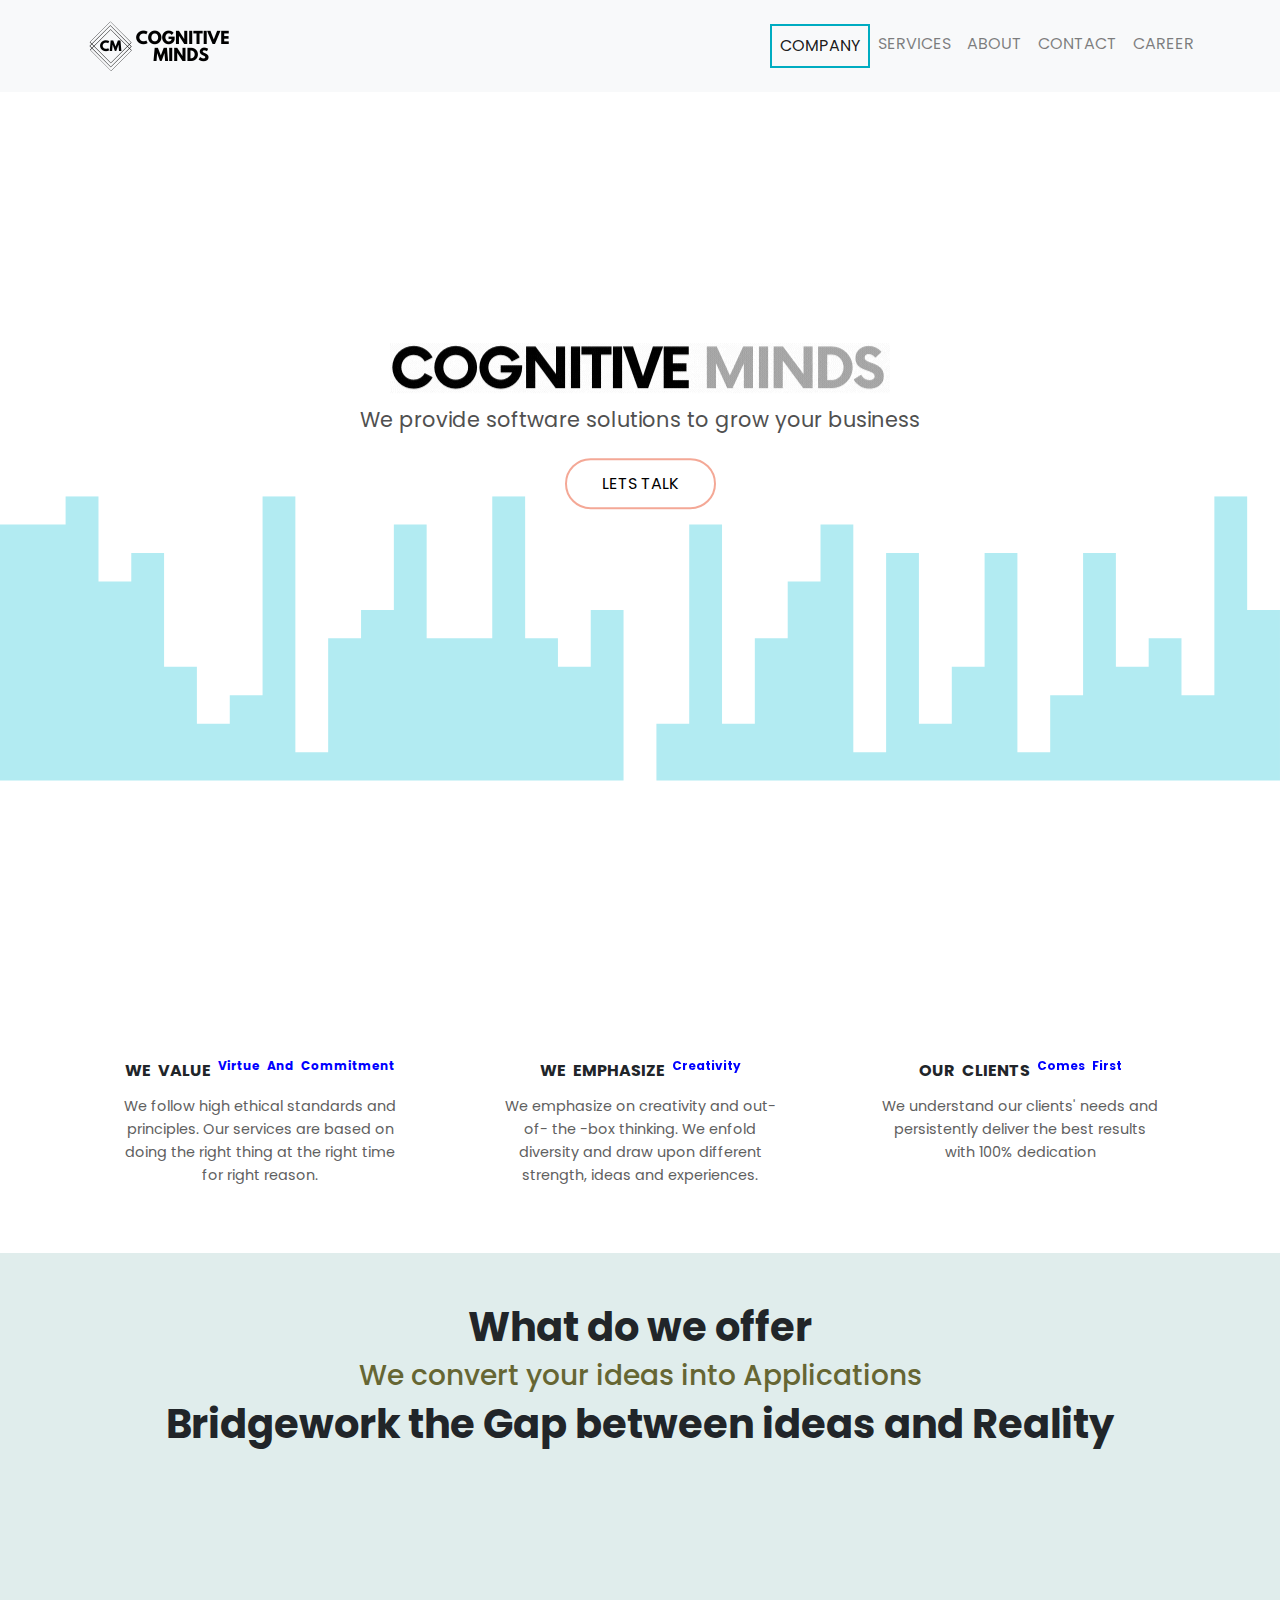
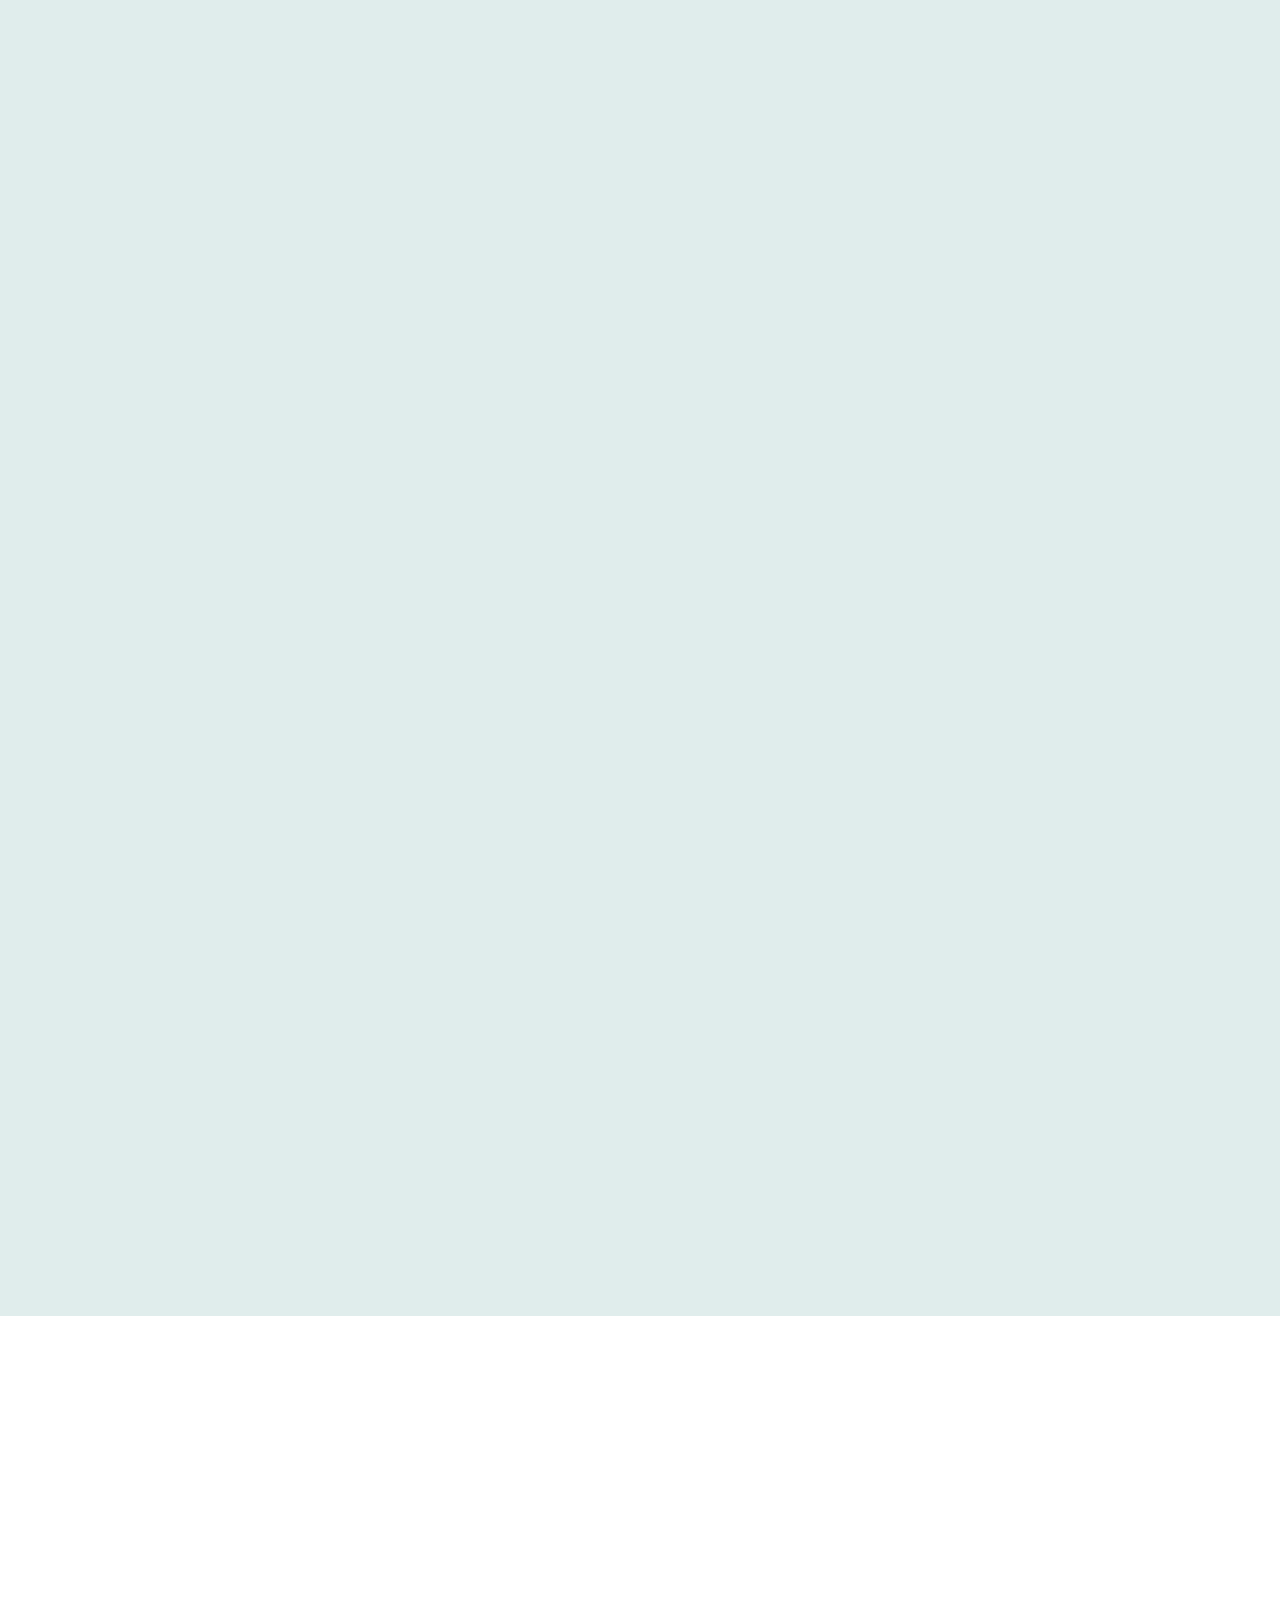
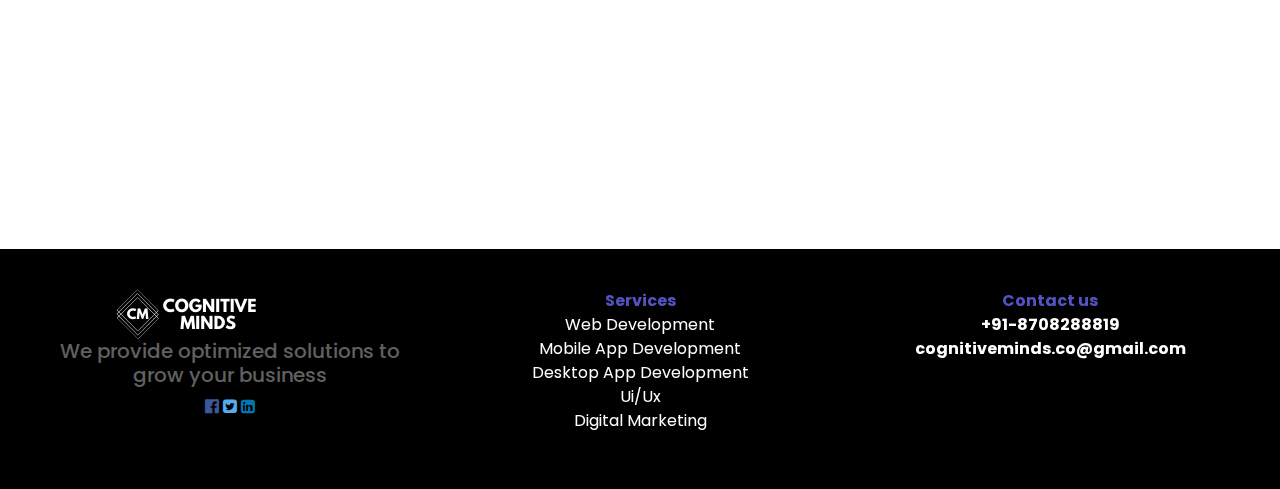
==== commit 88060c1b: "animation and aem" ====
--- a/index.html
+++ b/index.html
@@ -1,230 +1,1460 @@
 <!DOCTYPE html>
 <html>
+
 <head>
 	<title>COGNITIVE MINDS</title>
 
-	 
+
 	<meta charset="utf-8">
-  <meta name="viewport" content="width=device-width, initial-scale=1">
-  <link rel="stylesheet" href="https://cdnjs.cloudflare.com/ajax/libs/font-awesome/4.7.0/css/font-awesome.css" integrity="sha512-5A8nwdMOWrSz20fDsjczgUidUBR8liPYU+WymTZP1lmY9G6Oc7HlZv156XqnsgNUzTyMefFTcsFH/tnJE/+xBg==" crossorigin="anonymous" />
-  <link rel="stylesheet" type="text/css" href="css/styles.css">
-  <link rel="stylesheet" href="https://maxcdn.bootstrapcdn.com/bootstrap/4.5.0/css/bootstrap.min.css">
-  <link href="https://fonts.googleapis.com/css2?family=Poppins:wght@100;200;300;400&display=swap" rel="stylesheet">
-  
+	<meta name="viewport" content="width=device-width, initial-scale=1">
+	<link rel="stylesheet" href="https://cdnjs.cloudflare.com/ajax/libs/font-awesome/4.7.0/css/font-awesome.css"
+		integrity="sha512-5A8nwdMOWrSz20fDsjczgUidUBR8liPYU+WymTZP1lmY9G6Oc7HlZv156XqnsgNUzTyMefFTcsFH/tnJE/+xBg=="
+		crossorigin="anonymous" />
+	<link rel="stylesheet" type="text/css" href="css/styles.css">
+	<link rel="stylesheet" href="https://maxcdn.bootstrapcdn.com/bootstrap/4.5.0/css/bootstrap.min.css">
+	<link href="https://fonts.googleapis.com/css2?family=Poppins:wght@100;200;300;400&display=swap" rel="stylesheet">
+	<link href="https://unpkg.com/aos@2.3.1/dist/aos.css" rel="stylesheet">
+
 </head>
+
 <body>
-	
+
 	<nav class="navbar navbar-expand-lg navbar-light bg-light" id="navigation">
-			<div class="container text-uppercase p-2"  >
-  <a class="navbar-brand" href="index.html"><img src="images/back.png" alt="logo" id="logo"/></a>
-  <button class="navbar-toggler" type="button" data-toggle="collapse" data-target="#navbarSupportedContent" aria-controls="navbarSupportedContent" aria-expanded="false" aria-label="Toggle navigation">
-    <span class="navbar-toggler-icon"></span>
-  </button>
-
-  <div class="collapse navbar-collapse" id="navbarSupportedContent">
-    <ul class="navbar-nav ml-auto">
-      <li class="nav-item active">
-        <a class="nav-link" style="border:2px solid #00ACC1 ">Company <span class="sr-only">(current)</span></a>
-      </li>
-      <li class="nav-item">
-        <a class="nav-link" href="#servicediv" >Services</a>
-      </li>
-      <li class="nav-item">
-        <a class="nav-link" href="about.html">About</a>
-      </li>
-      <li class="nav-item">
-        <a class="nav-link" href="contact.html">Contact</a>
-      </li>
-      <!-- <li class="nav-item">
+		<div class="container text-uppercase p-2">
+			<a class="navbar-brand" href="index.html"><img src="images/back.png" alt="logo" id="logo" /></a>
+			<button class="navbar-toggler" type="button" data-toggle="collapse" data-target="#navbarSupportedContent"
+				aria-controls="navbarSupportedContent" aria-expanded="false" aria-label="Toggle navigation">
+				<span class="navbar-toggler-icon"></span>
+			</button>
+
+			<div class="collapse navbar-collapse" id="navbarSupportedContent">
+				<ul class="navbar-nav ml-auto">
+					<li class="nav-item active">
+						<a class="nav-link" style="border:2px solid #00ACC1 ">Company <span
+								class="sr-only">(current)</span></a>
+					</li>
+					<li class="nav-item">
+						<a class="nav-link" href="#servicediv">Services</a>
+					</li>
+					<li class="nav-item">
+						<a class="nav-link" href="about.html">About</a>
+					</li>
+					<li class="nav-item">
+						<a class="nav-link" href="contact.html">Contact</a>
+					</li>
+					<!-- <li class="nav-item">
         <a class="nav-link" href="#">Blog</a> 
       </li> -->
-      <li class="nav-item">
-        <a class="nav-link" href="career.html">Career</a>
-      </li>
-      
- 
-    </ul>
-    
-  </div>
-  </div>
-</nav>
-
-	<div class='header' id= 'topheader'>
-		
-	<section class="header-section">
-		<div class="center-div">
-			<img src="images/banner.gif" alt="heading" id="banner">
-			<!-- <h1 class="font-weight-bold" style="color: #000">COGNITIVE <span style="color: #9E9E9E">MINDS<span></span> </h1> -->
-			<p>We provide software solutions to grow your business </p>
-			<div class="header-buttons">
-				<a href="contact.html">LETS TALK</a>
-			</div>	
-
-				<svg xmlns="http://www.w3.org/2000/svg" viewBox="0 0 1440 320"><path fill="#B2EBF2" fill-opacity="1" d="M0,160L0,32L36.9,32L36.9,32L73.8,32L73.8,0L110.8,0L110.8,96L147.7,96L147.7,64L184.6,64L184.6,192L221.5,192L221.5,256L258.5,256L258.5,224L295.4,224L295.4,0L332.3,0L332.3,288L369.2,288L369.2,160L406.2,160L406.2,128L443.1,128L443.1,32L480,32L480,160L516.9,160L516.9,160L553.8,160L553.8,0L590.8,0L590.8,160L627.7,160L627.7,192L664.6,192L664.6,128L701.5,128L701.5,320L738.5,320L738.5,256L775.4,256L775.4,32L812.3,32L812.3,256L849.2,256L849.2,160L886.2,160L886.2,96L923.1,96L923.1,32L960,32L960,288L996.9,288L996.9,64L1033.8,64L1033.8,256L1070.8,256L1070.8,192L1107.7,192L1107.7,64L1144.6,64L1144.6,288L1181.5,288L1181.5,224L1218.5,224L1218.5,64L1255.4,64L1255.4,192L1292.3,192L1292.3,160L1329.2,160L1329.2,224L1366.2,224L1366.2,0L1403.1,0L1403.1,128L1440,128L1440,320L1403.1,320L1403.1,320L1366.2,320L1366.2,320L1329.2,320L1329.2,320L1292.3,320L1292.3,320L1255.4,320L1255.4,320L1218.5,320L1218.5,320L1181.5,320L1181.5,320L1144.6,320L1144.6,320L1107.7,320L1107.7,320L1070.8,320L1070.8,320L1033.8,320L1033.8,320L996.9,320L996.9,320L960,320L960,320L923.1,320L923.1,320L886.2,320L886.2,320L849.2,320L849.2,320L812.3,320L812.3,320L775.4,320L775.4,320L738.5,320L738.5,320L701.5,320L701.5,320L664.6,320L664.6,320L627.7,320L627.7,320L590.8,320L590.8,320L553.8,320L553.8,320L516.9,320L516.9,320L480,320L480,320L443.1,320L443.1,320L406.2,320L406.2,320L369.2,320L369.2,320L332.3,320L332.3,320L295.4,320L295.4,320L258.5,320L258.5,320L221.5,320L221.5,320L184.6,320L184.6,320L147.7,320L147.7,320L110.8,320L110.8,320L73.8,320L73.8,320L36.9,320L36.9,320L0,320L0,320Z"></path></svg>
-
-
-			
-
-			
-			
-		</div>
-
-</section>
-
-</div>		
-
-<section class="header-extradiv">
-	<div class="container">
-		<div class="row">
-			<div class="extra-div col-lg-4 col-md-4 col-12">
-				<h3>WE VALUE <sup class='tagline'>Virtue And Commitment </sup></h3>
-				<p>We follow high ethical standards and principles. Our services are based on doing the right thing at the right time for right reason.</p>
-			</div>
-			<div class="extra-div col-lg-4 col-md-4 col-12">
-				<h3>WE EMPHASIZE <sup class='tagline'>Creativity</sup></h3>
-				<p>We emphasize on creativity and out-of- the -box thinking. We enfold diversity and draw upon different strength, ideas and experiences.</p>
-			</div>
-			<div class="extra-div col-lg-4 col-md-4 col-12">
-				<h3>OUR CLIENTS <sup class='tagline'>Comes First</sup></h3>
-				<p>We understand our clients' needs and persistently deliver the best results with 100% dedication</p>
+					<li class="nav-item">
+						<a class="nav-link" href="career.html">Career</a>
+					</li>
+
+
+				</ul>
+
 			</div>
 		</div>
-		
+	</nav>
+
+	<div class='header' id='topheader'>
+
+		<section class="header-section">
+			<div class="center-div">
+				<img src="images/banner.gif" alt="heading" id="banner">
+				<!-- <h1 class="font-weight-bold" style="color: #000">COGNITIVE <span style="color: #9E9E9E">MINDS<span></span> </h1> -->
+				<p>We provide software solutions to grow your business </p>
+				<div class="header-buttons">
+					<a href="contact.html">LETS TALK</a>
+				</div>
+
+				<svg xmlns="http://www.w3.org/2000/svg" viewBox="0 0 1440 320">
+					<path fill="#B2EBF2" fill-opacity="1"
+						d="M0,160L0,32L36.9,32L36.9,32L73.8,32L73.8,0L110.8,0L110.8,96L147.7,96L147.7,64L184.6,64L184.6,192L221.5,192L221.5,256L258.5,256L258.5,224L295.4,224L295.4,0L332.3,0L332.3,288L369.2,288L369.2,160L406.2,160L406.2,128L443.1,128L443.1,32L480,32L480,160L516.9,160L516.9,160L553.8,160L553.8,0L590.8,0L590.8,160L627.7,160L627.7,192L664.6,192L664.6,128L701.5,128L701.5,320L738.5,320L738.5,256L775.4,256L775.4,32L812.3,32L812.3,256L849.2,256L849.2,160L886.2,160L886.2,96L923.1,96L923.1,32L960,32L960,288L996.9,288L996.9,64L1033.8,64L1033.8,256L1070.8,256L1070.8,192L1107.7,192L1107.7,64L1144.6,64L1144.6,288L1181.5,288L1181.5,224L1218.5,224L1218.5,64L1255.4,64L1255.4,192L1292.3,192L1292.3,160L1329.2,160L1329.2,224L1366.2,224L1366.2,0L1403.1,0L1403.1,128L1440,128L1440,320L1403.1,320L1403.1,320L1366.2,320L1366.2,320L1329.2,320L1329.2,320L1292.3,320L1292.3,320L1255.4,320L1255.4,320L1218.5,320L1218.5,320L1181.5,320L1181.5,320L1144.6,320L1144.6,320L1107.7,320L1107.7,320L1070.8,320L1070.8,320L1033.8,320L1033.8,320L996.9,320L996.9,320L960,320L960,320L923.1,320L923.1,320L886.2,320L886.2,320L849.2,320L849.2,320L812.3,320L812.3,320L775.4,320L775.4,320L738.5,320L738.5,320L701.5,320L701.5,320L664.6,320L664.6,320L627.7,320L627.7,320L590.8,320L590.8,320L553.8,320L553.8,320L516.9,320L516.9,320L480,320L480,320L443.1,320L443.1,320L406.2,320L406.2,320L369.2,320L369.2,320L332.3,320L332.3,320L295.4,320L295.4,320L258.5,320L258.5,320L221.5,320L221.5,320L184.6,320L184.6,320L147.7,320L147.7,320L110.8,320L110.8,320L73.8,320L73.8,320L36.9,320L36.9,320L0,320L0,320Z">
+					</path>
+				</svg>
+
+
+
+
+
+
+			</div>
+
+		</section>
+
 	</div>
+
+	<section class="header-extradiv">
+		<div class="container">
+			<div class="row">
+				<div class="extra-div col-lg-4 col-md-4 col-12">
+					<h3>WE VALUE <sup class='tagline'>Virtue And Commitment </sup></h3>
+					<p>We follow high ethical standards and principles. Our services are based on doing the right thing
+						at the right time for right reason.</p>
+				</div>
+				<div class="extra-div col-lg-4 col-md-4 col-12">
+					<h3>WE EMPHASIZE <sup class='tagline'>Creativity</sup></h3>
+					<p>We emphasize on creativity and out-of- the -box thinking. We enfold diversity and draw upon
+						different strength, ideas and experiences.</p>
+				</div>
+				<div class="extra-div col-lg-4 col-md-4 col-12">
+					<h3>OUR CLIENTS <sup class='tagline'>Comes First</sup></h3>
+					<p>We understand our clients' needs and persistently deliver the best results with 100% dedication
+					</p>
+				</div>
+			</div>
+
+		</div>
 	</section>
-	
-<section class='serviceoffers' id='servicediv'>
-	<div class="container headings text-center ">
-		<h1 class="text-center font-weight-bold"> What do we offer</h1>
-		<h3 class="text-center" style="color: #666633" id='random'>We convert your ideas into Applications</h3>
-		<h1 class="text-center font-weight-bold" > Bridgework the Gap between ideas and Reality </h1>
-	</div>
-
-	<div class="services">
-		<div class="container text-center">
-			<div class="service-cards">
-  				<div class="row text-center ">
-  					<div class=" col-lg-6 col-md-6 col-12">
-      					
-      					<svg class="Capa_1" enable-background="new 0 0 512 512" height="512" viewBox="0 0 512 512" width="512" xmlns="http://www.w3.org/2000/svg" xmlns:xlink="http://www.w3.org/1999/xlink"><linearGradient id="SVGID_1_" gradientUnits="userSpaceOnUse" x1="8.753" x2="524.202" y1="401.161" y2="103.566"><stop offset="0" stop-color="#dcfdee" stop-opacity="0"/><stop offset=".6288" stop-color="#d2f3e4"/></linearGradient><g><g><path d="m418.32 2.5c-55.666-9.521-178.298 12.183-200.004 105.017-14.431 61.722-14.007 112.075-50.427 113.02-21.67.562-32.97-44.31-62.889-48.001-39.047-4.817-66.145 27.695-83.057 57.138-37.205 64.772-25.571 174.918 23.354 228.632 118.488 130.086 259.197-5.952 319.358-112.309 38.585-68.213 125.637-123.352 143.767-200.248 15.177-64.376-18.503-131.003-90.102-143.249z" fill="url(#SVGID_1_)"/></g><g><g><g><path d="m350.232 500.339h-188.464c-16.569 0-30-13.431-30-30v-380.678c0-16.569 13.431-30 30-30h188.464c16.569 0 30 13.431 30 30v380.678c0 16.569-13.431 30-30 30z" fill="#2626bc" opacity=".1"/><path d="m350.232 476.339h-188.464c-16.569 0-30-13.431-30-30v-380.678c0-16.569 13.431-30 30-30h188.464c16.569 0 30 13.431 30 30v380.678c0 16.569-13.431 30-30 30z" fill="#6583fe"/><path d="m131.77 78.57h248.46v354.86h-248.46z" fill="#8399fe"/><path d="m332.84 130.54c0 92.12-74.68 166.81-166.8 166.81-11.75 0-23.21-1.21-34.27-3.53v-215.25h192.81c5.36 16.35 8.26 33.82 8.26 51.97z" fill="#9fb0fe"/><path d="m350.232 481.339h-188.464c-19.299 0-35-15.701-35-35v-380.678c0-19.299 15.701-35 35-35h188.464c19.299 0 35 15.701 35 35v380.678c0 19.299-15.701 35-35 35zm-188.464-440.678c-13.785 0-25 11.215-25 25v380.678c0 13.785 11.215 25 25 25h188.464c13.785 0 25-11.215 25-25v-380.678c0-13.785-11.215-25-25-25z" fill="#2626bc"/><g><path d="m273.483 63.031h-34.966c-2.761 0-5-2.239-5-5s2.239-5 5-5h34.966c2.761 0 5 2.239 5 5s-2.239 5-5 5z" fill="#b7c5ff"/></g><circle cx="296.813" cy="58.03" fill="#b7c5ff" r="5.002"/></g><path d="m314.343 399.084h-116.686c-2.761 0-5-2.239-5-5v-14.431c0-2.761 2.239-5 5-5h116.687c2.761 0 5 2.239 5 5v14.431c-.001 2.761-2.239 5-5.001 5z" fill="#ff5ba8"/><path d="m350.47 78.57c-14.65 37.86-51.42 64.72-94.47 64.72s-79.82-26.86-94.47-64.72z" fill="#b7c5ff"/><g><circle cx="324.783" cy="264.543" fill="#6583fe" r="28.297"/><circle cx="187.217" cy="177.188" fill="#8399fe" r="28.297"/><g><path d="m321.39 173.652v71.34c0 2.76-2.24 5-5 5h-120.78c-2.76 0-5-2.24-5-5v-71.34c0-2.76 2.24-5 5-5h120.78c2.76 0 5 2.24 5 5z" fill="#d2deff"/><path d="m215.51 177.192c0 14.47-10.87 26.42-24.9 28.08v-31.62c0-2.76 2.24-5 5-5h18.59c.85 2.69 1.31 5.56 1.31 8.54z" fill="#b7c5ff"/><path d="m219.504 228.756h-11.681c-2.761 0-5 2.239-5 5s2.239 5 5 5h11.681c2.761 0 5-2.239 5-5s-2.239-5-5-5z" fill="#6583fe"/><path d="m258.504 211.581h-50.681c-2.761 0-5 2.239-5 5s2.239 5 5 5h50.681c2.761 0 5-2.239 5-5s-2.239-5-5-5z" fill="#9fb0fe"/><path d="m251.824 228.756h-11.681c-2.761 0-5 2.239-5 5s2.239 5 5 5h11.681c2.761 0 5-2.239 5-5s-2.239-5-5-5z" fill="#6583fe"/><path d="m284.144 228.756h-11.681c-2.761 0-5 2.239-5 5s2.239 5 5 5h11.681c2.761 0 5-2.239 5-5s-2.239-5-5-5z" fill="#6583fe"/><circle cx="300.822" cy="189.612" fill="#ff7eb8" r="9.01"/><circle cx="288.996" cy="189.612" fill="#02ffb3" r="9.01"/></g><g><g><g><circle cx="324.783" cy="252.999" fill="#ff7eb8" r="28.297"/><g><path d="m319.765 268.041c-1.499 0-2.98-.671-3.965-1.949-1.685-2.188-1.276-5.328.912-7.013l7.897-6.08-7.897-6.08c-2.188-1.685-2.596-4.824-.912-7.013 1.685-2.187 4.826-2.594 7.012-.911l13.042 10.042c1.229.946 1.95 2.41 1.95 3.962s-.72 3.016-1.95 3.962l-13.042 10.042c-.909.7-1.982 1.038-3.047 1.038z" fill="#fff"/></g></g></g><g><g><circle cx="187.217" cy="165.645" fill="#ff7eb8" r="28.297"/><g><path d="m192.235 180.686c1.499 0 2.98-.671 3.965-1.949 1.685-2.188 1.276-5.328-.912-7.013l-7.897-6.08 7.897-6.08c2.188-1.685 2.596-4.824.912-7.013-1.685-2.187-4.826-2.594-7.012-.911l-13.042 10.042c-1.229.946-1.95 2.41-1.95 3.962s.72 3.016 1.95 3.962l13.042 10.042c.909.7 1.982 1.038 3.047 1.038z" fill="#fff"/></g></g></g></g></g><g fill="#fff"><path d="m352.644 114.808h-23.681c-2.761 0-5 2.239-5 5s2.239 5 5 5h23.681c2.761 0 5-2.239 5-5s-2.239-5-5-5z"/><path d="m352.644 97.052h-23.681c-2.761 0-5 2.239-5 5s2.239 5 5 5h23.681c2.761 0 5-2.239 5-5s-2.239-5-5-5z"/></g><g><path d="m300.84 338.372h-89.68c-2.761 0-5 2.239-5 5s2.239 5 5 5h89.681c2.761 0 5-2.239 5-5s-2.239-5-5.001-5z" fill="#fff"/><path d="m290.34 318.944h-68.68c-2.761 0-5 2.239-5 5s2.239 5 5 5h68.681c2.761 0 5-2.239 5-5s-2.239-5-5.001-5z" fill="#fff"/><path d="m261.84 295.599h-11.68c-2.761 0-5 2.239-5 5s2.239 5 5 5h11.681c2.761 0 5-2.239 5-5s-2.239-5-5.001-5z" fill="#ffa8cf"/></g></g><path d="m72.801 319.891c-7.88 0-14.291-6.411-14.291-14.292s6.411-14.292 14.291-14.292 14.292 6.411 14.292 14.292-6.412 14.292-14.292 14.292zm0-18.583c-2.366 0-4.291 1.925-4.291 4.292s1.925 4.292 4.291 4.292 4.292-1.925 4.292-4.292-1.926-4.292-4.292-4.292z" fill="#ff5ba8"/><path d="m428.167 367.305c-7.88 0-14.291-6.411-14.291-14.292s6.411-14.292 14.291-14.292c7.881 0 14.292 6.411 14.292 14.292s-6.411 14.292-14.292 14.292zm0-18.583c-2.366 0-4.291 1.925-4.291 4.292s1.925 4.292 4.291 4.292 4.292-1.925 4.292-4.292-1.926-4.292-4.292-4.292z" fill="#01eca5"/><path d="m94.801 142.366c-2.761 0-5-2.239-5-5 0-3.309-2.692-6-6-6-2.761 0-5-2.239-5-5s2.239-5 5-5c3.309 0 6-2.691 6-6 0-2.761 2.239-5 5-5s5 2.239 5 5c0 3.309 2.691 6 6 6 2.761 0 5 2.239 5 5s-2.239 5-5 5c-3.308 0-6 2.691-6 6 0 2.761-2.239 5-5 5z" fill="#01eca5"/><g fill="#6583fe"><path d="m426.459 113.052c-2.762 0-5-2.239-5-5 0-3.309-2.691-6-6-6-2.762 0-5-2.239-5-5s2.238-5 5-5c3.309 0 6-2.691 6-6 0-2.761 2.238-5 5-5s5 2.239 5 5c0 3.309 2.691 6 6 6 2.762 0 5 2.239 5 5s-2.238 5-5 5c-3.309 0-6 2.691-6 6 0 2.761-2.238 5-5 5z"/><path d="m94.801 374.013c-2.761 0-5-2.239-5-5 0-3.309-2.692-6-6-6-2.761 0-5-2.239-5-5s2.239-5 5-5c3.309 0 6-2.691 6-6 0-2.761 2.239-5 5-5s5 2.239 5 5c0 3.309 2.691 6 6 6 2.761 0 5 2.239 5 5s-2.239 5-5 5c-3.308 0-6 2.691-6 6 0 2.761-2.239 5-5 5z"/></g></g></g></svg>
-
-    				</div>
-   					<div class=" col-lg-6 col-md-6 col-12">
-      					<h3>Mobile App Development</h3>
-      					<p>We, at Cognitive Minds, provide native mobile apps and cross platform apps. Our mobile application development services are designed to deliver flexible, secure, usable and customized mobility solutions for your unique business requirements <br/><a href="services.html#mob">more</a></p>
-
-    				</div>
-    			</div>
-
-    			<div class="row text-center " style="margin-top: 10vw">
-
-					<div class=" col-lg-6 col-md-6 col-12">
-     					<h3>Web App Development</h3>
-     					<p>We provide web development services that ranges from basic landing pages to static websites and  dynamic websites to complex customized web solutions helping clients achieve their goals effectively <br/><a href="services.html#webapp">more</a></p>
-    				</div>
-
-    				<div class="col-lg-6 col-md-6 col-12">
-
-    					<svg class='Capa_1' height="512" viewBox="0 0 64 64" width="512" xmlns="http://www.w3.org/2000/svg"><g id="coding"><path d="m59 15h-54a2 2 0 0 0 -2 2v28h58v-28a2 2 0 0 0 -2-2z" fill="#57a4ff"/><path d="m61 45v4a2.006 2.006 0 0 1 -2 2h-54a2.006 2.006 0 0 1 -2-2v-4z" fill="#e0e0e2"/><path d="m44 61h-24l3-4h18z" fill="#e0e0e2"/><path d="m38 51 1 6h-14l1-6z" fill="#57a4ff"/><path d="m61 17v28h-5v-28a2.006 2.006 0 0 0 -2-2h5a2.006 2.006 0 0 1 2 2z" fill="#2488ff"/><path d="m61 45v4a2.006 2.006 0 0 1 -2 2h-5a2.006 2.006 0 0 0 2-2v-4z" fill="#c6c5ca"/><path d="m44 61h-5l-3-4h5z" fill="#c6c5ca"/><path d="m39 57h-5l-1-6h5z" fill="#2488ff"/><path d="m57 29v4h-12v-2-2z" fill="#ff7956"/><path d="m35 37v4h-6v-4h3z" fill="#ffde55"/><path d="m35 31v2h-3-3v-2-2h6z" fill="#ffde55"/><path d="m17 3h30v22h-30z" fill="#46f8ff"/><path d="m43 3h4v22h-4z" fill="#00e7f0"/><path d="m19 31v2h-12v-4h12z" fill="#ff7956"/><path d="m59 14h-11v-11a1 1 0 0 0 -1-1h-30a1 1 0 0 0 -1 1v11h-11a3.009 3.009 0 0 0 -3 3v32a3.009 3.009 0 0 0 3 3h19.82l-.67 4h-1.15a1.014 1.014 0 0 0 -.8.4l-3 4a1 1 0 0 0 .8 1.6h24a1 1 0 0 0 .8-1.6l-3-4a1.014 1.014 0 0 0 -.8-.4h-1.15l-.67-4h19.82a3.009 3.009 0 0 0 3-3v-32a3.009 3.009 0 0 0 -3-3zm-41-10h28v20h-28zm22.5 54 1.5 2h-20l1.5-2zm-14.32-2 .67-4h10.3l.67 4zm33.82-7a1 1 0 0 1 -1 1h-54a1 1 0 0 1 -1-1v-3h56zm0-5h-56v-27a1 1 0 0 1 1-1h11v9a1 1 0 0 0 1 1h30a1 1 0 0 0 1-1v-9h11a1 1 0 0 1 1 1z"/><path d="m57 28h-12a1 1 0 0 0 -1 1v1h-8v-1a1 1 0 0 0 -1-1h-6a1 1 0 0 0 -1 1v1h-8v-1a1 1 0 0 0 -1-1h-12a1 1 0 0 0 -1 1v4a1 1 0 0 0 1 1h12a1 1 0 0 0 1-1v-1h8v1a1 1 0 0 0 1 1h2v2h-2a1 1 0 0 0 -1 1v4a1 1 0 0 0 1 1h6a1 1 0 0 0 1-1v-4a1 1 0 0 0 -1-1h-2v-2h2a1 1 0 0 0 1-1v-1h8v1a1 1 0 0 0 1 1h12a1 1 0 0 0 1-1v-4a1 1 0 0 0 -1-1zm-39 4h-10v-2h10zm16 6v2h-4v-2zm0-6h-4v-2h4zm22 0h-10v-2h10z"/><path d="m26.293 7.293-6 6a1 1 0 0 0 0 1.414l6 6 1.414-1.414-5.293-5.293 5.293-5.293z"/><path d="m37.707 7.293-1.414 1.414 5.293 5.293-5.293 5.293 1.414 1.414 6-6a1 1 0 0 0 0-1.414z"/><path d="m22.513 13h18.974v1.999h-18.974z" transform="matrix(.317 -.949 .949 .317 8.591 39.923)"/></g></svg> 
-    					
-    				</div>
-  				</div>
-
-
-
-  				<div class="row text-center " style="margin-top: 10vw">
-  					<div class="col-lg-6 col-md-6 col-12">
-
-    					<svg class="Capa_1" height="512pt" viewBox="0 -11 512.001 512" width="512pt" xmlns="http://www.w3.org/2000/svg"><path d="m245 0c-38.183594 0-74.324219 8.738281-106.539062 24.320312l-83.40625 375.414063c29.429687 36.089844 68.941406 63.632813 114.234374 78.339844l171.648438-7.574219c87.628906-37.328125 149.066406-124.238281 149.066406-225.5 0-135.308594-109.691406-245-245.003906-245zm0 0" fill="#f9ce00"/><path d="m269.625 408.984375c-3.816406 3.804687-8.523438 6.066406-13.625 6.066406s-9.808594-2.261719-13.625-6.066406v58.972656h27.246094v-58.972656zm0 0" fill="#284cb2"/><path d="m256 415.050781c-5.101562 0-9.808594-2.261719-13.625-6.066406v45.566406c0-7.375 6.097656-13.113281 13.472656-13.046875h.152344.152344c7.375-.066406 13.46875 5.671875 13.46875 13.046875v-45.566406c-3.8125 3.804687-8.519532 6.066406-13.621094 6.066406zm0 0" fill="#1d3ba8"/><path d="m331.804688 462.753906h-151.609376c-7.523437 0-13.621093 6.101563-13.621093 13.625 0 .277344.023437.542969.039062.8125 24.613281 8.308594 50.972657 12.8125 78.386719 12.8125 35.035156 0 68.339844-7.371094 98.480469-20.617187-2.382813-3.96875-6.710938-6.632813-11.675781-6.632813zm0 0" fill="#406bcc"/><path d="m473.515625 23.265625h-332.820313c-16.648437 7.847656-32.269531 17.519531-46.613281 28.746094l-65.210937 77.53125c-18.421875 34.402343-28.871094 73.707031-28.871094 115.457031 0 59.578125 21.273438 114.183594 56.628906 156.652344h166.609375c4.949219 0 9.535157 2.902344 11.367188 7.503906 3.386719 8.5 11.6875 14.507812 21.394531 14.507812s18.007812-6.007812 21.394531-14.507812c1.828125-4.601562 6.417969-7.503906 11.367188-7.503906h184.753906c21.253906 0 38.484375-17.230469 38.484375-38.484375v-301.417969c0-21.253906-17.230469-38.484375-38.484375-38.484375zm0 0" fill="#406bcc"/><path d="m82.722656 388.03125c0-7.523438 6.097656-13.621094 13.621094-13.621094-1.085938-3.558594-1.675781-7.332031-1.675781-11.242187v-301.417969c0-4.027344.621093-7.910156 1.769531-11.558594-.816406.625-1.617188 1.269532-2.425781 1.90625l-65.113281 77.414063c-18.433594 34.40625-28.898438 73.722656-28.898438 115.488281 0 59.578125 21.273438 114.183594 56.628906 156.652344h39.714844c-7.523438 0-13.621094-6.101563-13.621094-13.621094zm0 0" fill="#284cb2"/><path d="m473.515625 50.515625c-17.820313 0-262.671875 0-377.503906 0-28.535157 21.890625-52.117188 49.910156-68.765625 82.105469v224.757812c2.984375 5.769532 6.195312 11.402344 9.613281 16.894532.53125.074218 1.070313.128906 1.625.128906h435.03125c6.207031 0 11.238281-5.03125 11.238281-11.238282v-301.414062c0-6.203125-5.03125-11.234375-11.238281-11.234375zm0 0" fill="#d6eafc"/><path d="m96.34375 50.515625c-.105469 0-.214844 0-.320312 0-28.0625 21.527344-51.804688 49.324219-68.777344 82.148437v224.699219c2.972656 5.742188 6.210937 11.433594 9.621094 16.910157 1.710937.246093-1.667969.074218 59.472656.128906-1.082032-3.554688-1.667969-7.328125-1.667969-11.238282v-301.414062c-.003906-3.910156.585937-7.679688 1.671875-11.234375zm0 0" fill="#b7dbf6"/><path d="m264.828125 398.925781c0 4.878907-3.953125 8.832031-8.828125 8.832031s-8.828125-3.953124-8.828125-8.832031c0-4.875 3.953125-8.828125 8.828125-8.828125s8.828125 3.953125 8.828125 8.828125zm0 0" fill="#f95d95"/><path d="m444.414062 198.105469h-165.964843c-5.34375 0-9.71875-4.375-9.71875-9.71875v-98.875c0-5.347657 4.375-9.722657 9.71875-9.722657h165.964843c5.347657 0 9.722657 4.375 9.722657 9.722657v98.875c0 5.34375-4.375 9.71875-9.722657 9.71875zm0 0" fill="#60d882"/><path d="m444.414062 345.128906h-165.964843c-5.34375 0-9.71875-4.375-9.71875-9.722656v-98.875c0-5.34375 4.375-9.71875 9.71875-9.71875h165.964843c5.347657 0 9.722657 4.375 9.722657 9.71875v98.875c0 5.347656-4.375 9.722656-9.722657 9.722656zm0 0" fill="#f9ce00"/><path d="m233.550781 79.789062h-165.964843c-1.617188 0-3.144532.40625-4.488282 1.113282-1.570312 1.738281-3.113281 3.5-4.628906 5.28125-.382812 1.039062-.605469 2.15625-.605469 3.328125v98.875c0 5.34375 4.375 9.71875 9.722657 9.71875h165.964843c5.34375 0 9.71875-4.375 9.71875-9.71875v-98.875c0-5.347657-4.375-9.722657-9.71875-9.722657zm0 0" fill="#06daf7"/><path d="m67.585938 79.789062c-1.597657 0-3.105469.398438-4.441407 1.089844-1.585937 1.757813-3.152343 3.539063-4.691406 5.347656-.375 1.027344-.589844 2.132813-.589844 3.285157v98.875c0 5.34375 4.375 9.71875 9.722657 9.71875h27.082031v-118.316407zm0 0" fill="#05b8e2"/><path d="m233.550781 345.128906h-165.964843c-5.347657 0-9.722657-4.375-9.722657-9.722656v-98.875c0-5.34375 4.375-9.71875 9.722657-9.71875h165.964843c5.34375 0 9.71875 4.375 9.71875 9.71875v98.875c0 5.347656-4.375 9.722656-9.71875 9.722656zm0 0" fill="#f95d95"/><path d="m67.585938 226.8125c-5.347657 0-9.722657 4.375-9.722657 9.71875v98.875c0 5.347656 4.375 9.722656 9.722657 9.722656h27.082031v-118.316406zm0 0" fill="#ef4a8a"/><path d="m292.441406 198.875-33.332031-33.332031c-1.714844-1.714844-4.503906-1.714844-6.21875 0l-33.332031 33.332031c-.824219.824219-1.289063 1.941406-1.289063 3.109375v43.949219c0 2.433594 1.96875 4.402344 4.402344 4.402344h66.65625c2.433594 0 4.402344-1.972657 4.402344-4.402344v-43.949219c0-1.167969-.464844-2.285156-1.289063-3.109375zm0 0" fill="#06daf7"/><path d="m267.34375 250.304688c.414062 0 .820312.011718 1.230469.03125v-20.664063c0-6.945313-5.628907-12.574219-12.574219-12.574219s-12.574219 5.628906-12.574219 12.574219v20.628906h23.917969zm0 0" fill="#06daf7"/><path d="m306.035156 171.257812c-22.761718-27.640624-63.621094-31.59375-91.257812-8.828124-27.640625 22.761718-31.59375 63.617187-8.832032 91.257812 22.761719 27.640625 63.621094 31.59375 91.257813 8.828125 27.640625-22.761719 31.59375-63.621094 8.832031-91.257813zm0 0" fill="#284cb2"/><path d="m273.125 245.261719c-5.757812-6.992188-8.34375-15.546875-7.929688-23.929688.359376-7.257812-4.933593-13.683593-12.125-14.722656-8.304687-1.199219-16.207031-5.378906-21.964843-12.367187-9.703125-11.777344-10.402344-28.003907-2.917969-40.355469-5.996094 2.851562-11.679688 6.675781-16.804688 11.53125-23.328124 22.082031-26.90625 58.398437-8.265624 84.554687 22.058593 30.953125 65.269531 36.277344 94.101562 12.53125 1.761719-1.453125 3.425781-2.980468 4.996094-4.574218-10.777344.640624-21.699219-3.695313-29.089844-12.667969zm0 0" fill="#1d3ba8"/><path d="m292.441406 198.875-33.332031-33.332031c-1.714844-1.714844-4.503906-1.714844-6.21875 0l-33.332031 33.332031c-.824219.824219-1.289063 1.941406-1.289063 3.109375v43.949219c0 2.433594 1.96875 4.402344 4.402344 4.402344h66.65625c2.433594 0 4.402344-1.972657 4.402344-4.402344v-43.949219c0-1.167969-.464844-2.285156-1.289063-3.109375zm0 0" fill="#55f3ff"/><path d="m243.425781 208.652344c0-1.164063.464844-2.285156 1.289063-3.109375l27.195312-27.199219-12.800781-12.800781c-1.71875-1.714844-4.503906-1.714844-6.222656 0l-33.328125 33.332031c-.824219.824219-1.289063 1.941406-1.289063 3.109375v43.949219c0 2.433594 1.96875 4.402344 4.398438 4.402344h20.757812zm0 0" fill="#06daf7"/><path d="m267.34375 250.304688c.414062 0 .820312.011718 1.230469.03125v-20.664063c0-6.945313-5.628907-12.574219-12.574219-12.574219s-12.574219 5.628906-12.574219 12.574219v20.628906h23.917969zm0 0" fill="#05b8e2"/><path d="m164.375 289.136719c-3.878906 0-7.023438-3.144531-7.023438-7.019531v-15.285157c0-5.949219-4.839843-10.792969-10.789062-10.792969-5.953125 0-10.792969 4.84375-10.792969 10.792969v15.285157c0 3.875-3.144531 7.019531-7.023437 7.019531s-7.019532-3.144531-7.019532-7.019531v-15.285157c0-13.695312 11.140626-24.835937 24.835938-24.835937 13.691406 0 24.835938 11.140625 24.835938 24.835937v15.285157c0 3.875-3.144532 7.019531-7.023438 7.019531zm0 0" fill="#d6eafc"/><path d="m366.167969 257.003906c3.535156 0 6.398437-2.863281 6.398437-6.398437v-2.210938c0-3.535156-2.867187-6.398437-6.398437-6.398437s-6.398438 2.863281-6.398438 6.398437v2.210938c0 3.535156 2.867188 6.398437 6.398438 6.398437zm0 0" fill="#fff"/><path d="m366.167969 327.925781c3.535156 0 6.398437-2.863281 6.398437-6.398437v-2.210938c0-3.53125-2.867187-6.398437-6.398437-6.398437s-6.398438 2.867187-6.398438 6.398437v2.210938c0 3.535156 2.867188 6.398437 6.398438 6.398437zm0 0" fill="#d6eafc"/><path d="m341.957031 270.984375c1.765625-3.0625.71875-6.972656-2.34375-8.742187l-1.914062-1.105469c-3.058594-1.765625-6.972657-.71875-8.738281 2.34375-1.769532 3.058593-.71875 6.972656 2.339843 8.738281l1.917969 1.105469c3.058594 1.765625 6.96875.71875 8.738281-2.339844zm0 0" fill="#d6eafc"/><path d="m403.375 306.445312c1.769531-3.0625.71875-6.972656-2.339844-8.742187l-1.917968-1.105469c-3.058594-1.765625-6.96875-.71875-8.738282 2.34375-1.765625 3.058594-.71875 6.972656 2.34375 8.738282l1.914063 1.105468c3.0625 1.765625 6.972656.71875 8.738281-2.339844zm0 0" fill="#fff"/><path d="m341.957031 298.941406c-1.769531-3.0625-5.679687-4.109375-8.738281-2.34375l-1.917969 1.105469c-3.058593 1.765625-4.109375 5.679687-2.339843 8.742187 1.765624 3.058594 5.679687 4.105469 8.738281 2.339844l1.914062-1.105468c3.0625-1.765626 4.109375-5.679688 2.34375-8.738282zm0 0" fill="#d6eafc"/><path d="m403.378906 263.480469c-1.769531-3.0625-5.679687-4.109375-8.742187-2.34375l-1.914063 1.105469c-3.0625 1.769531-4.109375 5.679687-2.339844 8.742187 1.765626 3.058594 5.675782 4.105469 8.738282 2.339844l1.914062-1.105469c3.058594-1.765625 4.109375-5.679688 2.34375-8.738281zm0 0" fill="#fff"/><path d="m144.3125 249.777344c0-3.617188 2.46875-6.648438 5.816406-7.519532-15.082031-2.179687-28.402344 9.574219-28.402344 24.574219v15.285157c0 3.875 3.140626 7.019531 7.019532 7.019531s7.023437-3.144531 7.023437-7.019531v-15.285157c0-6.269531 5.382813-11.328125 11.789063-10.742187-1.964844-1.410156-3.246094-3.710938-3.246094-6.3125zm0 0" fill="#b7dbf6"/><path d="m167.671875 327.925781h-42.222656c-4.859375 0-8.835938-3.976562-8.835938-8.835937v-31.882813c0-4.859375 3.976563-8.835937 8.835938-8.835937h42.222656c4.859375 0 8.835937 3.976562 8.835937 8.835937v31.882813c0 4.859375-3.976562 8.835937-8.835937 8.835937zm0 0" fill="#284cb2"/><path d="m137.195312 320.152344c0-4.097656 2.617188-7.480469 6.136719-8.789063-2.925781-1.609375-4.871093-4.730469-4.871093-8.214843 0-3.597657 2.019531-6.636719 4.894531-8.210938-3.628907-1.324219-6.160157-4.816406-6.160157-8.789062 0-3.285157 1.683594-6.113282 4.164063-7.777344h-15.910156c-4.859375 0-8.835938 3.976562-8.835938 8.835937v31.882813c0 4.859375 3.976563 8.835937 8.835938 8.835937h15.898437c-2.519531-1.699219-4.152344-4.582031-4.152344-7.773437zm0 0" fill="#1d3ba8"/><path d="m146.558594 312.511719c-5.257813 0-9.363282-4.300781-9.363282-9.363281 0-5.910157 5.4375-10.34375 11.195313-9.183594 4.464844.90625 7.539063 4.820312 7.539063 9.183594 0 5.339843-4.378907 9.363281-9.371094 9.363281zm0 0" fill="#406bcc"/><path d="m389.6875 127.398438-19.71875-25.472657c-1.925781-2.484375-5.675781-2.484375-7.597656 0l-19.722656 25.472657c-15.132813 19.546874-1.203126 47.953124 23.519531 47.953124 24.722656 0 38.652343-28.40625 23.519531-47.953124zm0 0" fill="#d6eafc"/><path d="m360.402344 137.507812 6.480468-31.554687c.378907-1.84375 1.742188-3.171875 3.378907-3.644531l-.296875-.382813c-1.921875-2.484375-5.671875-2.484375-7.597656 0l-19.71875 25.472657c-15.132813 19.546874-1.203126 47.953124 23.519531 47.953124 5.28125 0 10.066406-1.304687 14.1875-3.535156-13.433594-4.4375-23.242188-18.3125-19.953125-34.308594zm0 0" fill="#b7dbf6"/><path d="m385.066406 284.960938c0 10.4375-8.460937 18.898437-18.898437 18.898437s-18.898438-8.460937-18.898438-18.898437 8.460938-18.894532 18.898438-18.894532 18.898437 8.457032 18.898437 18.894532zm0 0" fill="#fff"/><path d="m372.867188 290.460938c-6.738282 0-12.199219-5.460938-12.199219-12.199219 0-5.714844 3.9375-10.5 9.246093-11.820313-1.210937-.246094-2.464843-.375-3.746093-.375-10.4375 0-18.898438 8.457032-18.898438 18.894532s8.460938 18.898437 18.898438 18.898437 18.894531-8.460937 18.894531-18.898437c0-1.28125-.128906-2.535157-.375-3.746094-1.320312 5.308594-6.105469 9.246094-11.820312 9.246094zm0 0" fill="#d6eafc"/><path d="m173.40625 146.359375c2.144531-3.628906.9375-8.3125-2.691406-10.453125-15.238282-8.996094-33.042969-9.007812-48.300782 0-3.628906 2.140625-4.835937 6.820312-2.691406 10.453125 2.140625 3.628906 6.820313 4.835937 10.453125 2.691406 10.4375-6.160156 22.320313-6.175781 32.777344 0 3.628906 2.144531 8.308594.941407 10.453125-2.691406zm0 0" fill="#fff"/><path d="m115.078125 126.8125c19.765625-13.441406 43.179687-13.457031 62.96875-.003906 3.484375 2.371094 8.234375 1.46875 10.601563-2.015625 2.371093-3.488281 1.46875-8.234375-2.019532-10.605469-24.890625-16.929688-55.199218-16.960938-80.136718.003906-3.488282 2.367188-4.390626 7.117188-2.019532 10.601563 2.367188 3.480469 7.113282 4.394531 10.605469 2.019531zm0 0" fill="#fff"/><g fill="#d6eafc"><path d="m155.636719 167.34375c0 5.011719-4.0625 9.074219-9.074219 9.074219-5.007812 0-9.070312-4.0625-9.070312-9.074219 0-5.007812 4.0625-9.070312 9.070312-9.070312 5.011719 0 9.074219 4.0625 9.074219 9.070312zm0 0"/><path d="m141.496094 137.207031c0-3.5 1.984375-6.535156 4.890625-8.046875-8.203125.03125-16.402344 2.273438-23.972657 6.746094-3.628906 2.140625-4.835937 6.820312-2.691406 10.453125 2.140625 3.628906 6.820313 4.835937 10.453125 2.691406 4.78125-2.824219 9.867188-4.339843 14.980469-4.578125-2.21875-1.652344-3.660156-4.289062-3.660156-7.265625zm0 0"/><path d="m141.496094 109.550781c0-3.519531 2.007812-6.5625 4.9375-8.066406-13.757813.023437-27.515625 4.253906-39.941406 12.707031-3.484376 2.367188-4.390626 7.117188-2.019532 10.601563 2.367188 3.480469 7.113282 4.394531 10.605469 2.019531 9.425781-6.414062 19.6875-9.761719 29.988281-10.058594-2.167968-1.660156-3.570312-4.261718-3.570312-7.203125zm0 0"/></g><path d="m233.125 476.378906c0-6.058594 3.609375-11.269531 8.785156-13.625h-61.714844c-7.523437 0-13.625 6.097656-13.625 13.625 0 .273438.027344.542969.042969.8125 23.664063 7.984375 48.949219 12.445313 75.230469 12.777344-5.140625-2.371094-8.71875-7.554688-8.71875-13.589844zm0 0" fill="#284cb2"/></svg>
-    					
-    				</div>
-  				
-
-					<div class=" col-lg-6 col-md-6 col-12"> <h3>Desktop App Development</h3> <p>We, at Cognitive Minds , focus on delivering desktop applications ready for shipping to end users. Our development services also include: Work on separate parts of the Client’s project, e.g. end to end testing, delivery of a platform-specific application maintenance, Augmentation of the Client’s IT team at any project stage to bring in particular quality or experience <br/><a href="services.html#desktopapp">more</a></p> </div> </div>
-
-    				
-  				
-
-  				<div class="row text-center " style="margin-top: 10vw">
-  					<div class="col-lg-6 col-md-6 col-12">
-
-    					<svg class='Capa_1' enable-background="new 0 0 512 512" height="512" viewBox="0 0 512 512" width="512" xmlns="http://www.w3.org/2000/svg"><g><g><path d="m200 37.606h240c17.673 0 32 14.327 32 32v368c0 17.673-14.327 32-32 32h-192l-80-72v-328c0-17.674 14.327-32 32-32z" fill="#d7e6f0"/></g><g><g><path d="m40 101.606h29.333v312h-29.333z" fill="#ff8caf"/></g><g><path d="m69.333 101.606h26.667v312h-26.667z" fill="#ff6e91"/></g><g><path d="m96 101.606h29.333v312h-29.333z" fill="#e64178"/></g><g><path d="m82.667 413.606v48h-10.667l-32-48z" fill="#fab991"/></g><g><path d="m82.667 413.606v48h10.666l32-48z" fill="#f0915a"/></g><g><path d="m72 461.606 7.338 11.008c1.583 2.375 5.073 2.375 6.656 0l7.338-11.008z" fill="#353744"/></g><g><path d="m40 77.606h85.333v24h-85.333z" fill="#a5c3dc"/></g><g><path d="m40 77.606h42.667v24h-42.667z" fill="#d7e6f0"/></g><g><path d="m109.333 37.606h-53.333c-8.837 0-16 7.163-16 16v24h85.333v-24c0-8.837-7.163-16-16-16z" fill="#463c4b"/></g><g><path d="m82.667 37.606h-26.667c-8.837 0-16 7.163-16 16v24h42.667z" fill="#555a6e"/></g></g><g><g><path d="m296 253.606h-80c-4.418 0-8-3.582-8-8v-128c0-4.418 3.582-8 8-8h80c4.418 0 8 3.582 8 8v128c0 4.418-3.582 8-8 8z" fill="#00d2d2"/></g><g><path d="m304 125.606h-96v-8c0-4.418 3.582-8 8-8h80c4.418 0 8 3.582 8 8z" fill="#289bc3"/></g><g><path d="m304 125.606h-16v-16h8c4.418 0 8 3.582 8 8z" fill="#ff8caf"/></g></g><g><g><path d="m424 253.606h-80c-4.418 0-8-3.582-8-8v-128c0-4.418 3.582-8 8-8h80c4.418 0 8 3.582 8 8v128c0 4.418-3.582 8-8 8z" fill="#00d2d2"/></g><g><path d="m432 125.606h-96v-8c0-4.418 3.582-8 8-8h80c4.418 0 8 3.582 8 8z" fill="#289bc3"/></g><g><path d="m432 125.606h-16v-16h8c4.418 0 8 3.582 8 8z" fill="#ff8caf"/></g></g><g><g><path d="m296 429.606h-80c-4.418 0-8-3.582-8-8v-128c0-4.418 3.582-8 8-8h80c4.418 0 8 3.582 8 8v128c0 4.418-3.582 8-8 8z" fill="#00d2d2"/></g><g><path d="m304 301.606h-96v-8c0-4.418 3.582-8 8-8h80c4.418 0 8 3.582 8 8z" fill="#289bc3"/></g><g><path d="m304 301.606h-16v-16h8c4.418 0 8 3.582 8 8z" fill="#ff8caf"/></g></g><g><g><path d="m424 429.606h-80c-4.418 0-8-3.582-8-8v-128c0-4.418 3.582-8 8-8h80c4.418 0 8 3.582 8 8v128c0 4.418-3.582 8-8 8z" fill="#00d2d2"/></g><g><path d="m432 301.606h-96v-8c0-4.418 3.582-8 8-8h80c4.418 0 8 3.582 8 8z" fill="#289bc3"/></g><g><path d="m432 301.606h-16v-16h8c4.418 0 8 3.582 8 8z" fill="#ff8caf"/></g></g><g><path d="m248 469.606v-40c0-17.673-14.327-32-32-32h-48z" fill="#a5c3dc"/></g><g><g><path d="m320 215.949v-52.686c0-3.124 2.533-5.657 5.657-5.657 1.5 0 2.939.596 4 1.657l25.791 25.791c1.207 1.207 1.886 2.845 1.886 4.552 0 1.707-.678 3.345-1.886 4.552l-25.791 25.791c-1.061 1.061-2.5 1.657-4 1.657-3.124 0-5.657-2.533-5.657-5.657z" fill="#555a6e"/></g><g><path d="m320 201.606h-32c-6.627 0-12-5.373-12-12s5.373-12 12-12h32c6.627 0 12 5.373 12 12s-5.373 12-12 12z" fill="#555a6e"/></g></g><g><g><path d="m320 339.262v52.686c0 3.124-2.533 5.657-5.657 5.657-1.5 0-2.939-.596-4-1.657l-25.791-25.791c-1.207-1.207-1.886-2.845-1.886-4.552 0-1.707.678-3.345 1.886-4.552l25.791-25.791c1.061-1.061 2.5-1.657 4-1.657 3.124.001 5.657 2.533 5.657 5.657z" fill="#555a6e"/></g><g><path d="m352 377.606h-32c-6.627 0-12-5.373-12-12s5.373-12 12-12h32c6.627 0 12 5.373 12 12s-5.373 12-12 12z" fill="#555a6e"/></g></g></g></svg> 
-    					
-    				</div>
-
-					<div class=" col-lg-6 col-md-6 col-12">
-     					<h3>UI UX</h3>
-     					<p>We provide attractive user interface designs for your software products. Our designers are fantastic in creating sterling UI and UX designs. We develop easy-to-use attractive interfaces and high performance while providing the enterprise-grade code quality. Our User Experience (UX) team follow best practices and superior design during the development lifecycle <br/><a href="services.html#uiux">more</a></p>
-    				</div>
-
-    				
-  				</div>
-
-
-    				<div class="row text-center " style="margin-top: 10vw">
-
-					<div class=" col-lg-6 col-md-6 col-12">
-     					<h3>Digital Marketing</h3>
-     					<p>Want to reach more customers? Want to establish a brand? or Want to rank higher on google? We provide one stop solution to achieve above mentioned goals <br/><a href="services.html#seo">more</a></p>
-    				</div>
-
-    				<div class="col-lg-6 col-md-6 col-12">
-
-    					<svg class="Capa_1" height="512" viewBox="0 0 64 64" width="512" xmlns="http://www.w3.org/2000/svg"><g id="file-graph-website-report-Digital_Marketing" data-name="file-graph-website-report-Digital Marketing"><path d="m47 3v54h-44v-43h11v-11z" fill="#64c1f7"/><path d="m25 26h-7v-7a7 7 0 0 1 7 7z" fill="#ec455a"/><path d="m15 29h7a7 7 0 1 1 -7-7z" fill="#f6cc4f"/><path d="m14 3v11h-11z" fill="#3e8bda"/><path d="m26 31h34v6h-34z" fill="#6452e2"/><path d="m26 37h34v24h-34z" fill="#a094f7"/><g fill="#f6cc4f"><path d="m34 49h4v7h-4z"/><path d="m41 46h4v10h-4z"/><path d="m48 42h4v14h-4z"/></g><path d="m33 11v6l-4-1v-4z" fill="#ec455a"/><path d="m33 10h8v8h-8z" fill="#e8e5fb"/><path d="m40 18-1 9h-4v-9z" fill="#c7bec5"/><path d="m58.41 12.59a1.955 1.955 0 0 1 .59 1.41 2.006 2.006 0 0 1 -2 2h-2v-4h2a1.955 1.955 0 0 1 1.41.59z" fill="#ec455a"/><path d="m55 5v18l-14-5v-8z" fill="#f6cc4f"/><path d="m22 28h-6v-6a1 1 0 0 0 -1-1 8 8 0 1 0 8 8 1 1 0 0 0 -1-1zm-7 7a6 6 0 0 1 -1-11.917v5.917a1 1 0 0 0 1 1h5.917a6.01 6.01 0 0 1 -5.917 5z"/><path d="m18 18a1 1 0 0 0 -1 1v7a1 1 0 0 0 1 1h7a1 1 0 0 0 1-1 8.009 8.009 0 0 0 -8-8zm1 7v-4.917a6.017 6.017 0 0 1 4.917 4.917z"/><path d="m7 40h15v2h-15z"/><path d="m7 44h15v2h-15z"/><path d="m7 48h2v2h-2z"/><path d="m11 48h11v2h-11z"/><path d="m60 30h-12v-8.44l6.66 2.38a.994.994 0 0 0 1.34-.94v-6h1a3 3 0 0 0 0-6h-1v-6a1.014 1.014 0 0 0 -.42-.82 1.035 1.035 0 0 0 -.92-.12l-6.66 2.38v-2.44a2.006 2.006 0 0 0 -2-2h-32a1.033 1.033 0 0 0 -.71.29l-11 11a1.033 1.033 0 0 0 -.29.71v43a1 1 0 0 0 1 1h22v3a1 1 0 0 0 1 1h34a1 1 0 0 0 1-1v-30a1 1 0 0 0 -1-1zm-4-17h1a1 1 0 0 1 0 2h-1zm-2-6.58v15.16l-12-4.28v-6.6zm-41-1.01v7.59h-7.59zm12 25.59v25h-21v-41h10a1 1 0 0 0 1-1v-10h31v3.15l-5.17 1.85h-7.83a1 1 0 0 0 -1 1v.22l-3.24.81a1 1 0 0 0 -.76.97v4a1 1 0 0 0 .76.97l3.24.81v.22a1 1 0 0 0 1 1h1v8a1 1 0 0 0 1 1h4a.989.989 0 0 0 .99-.89l.9-8.09 5.11 1.83v9.15h-20a1 1 0 0 0 -1 1zm9-14v-6h6v6zm4.88 2-.78 7h-2.1v-7zm-6.88-6.72v3.44l-2-.5v-2.44zm27 47.72h-32v-22h32zm0-24h-32v-4h32z"/><path d="m29 33h2v2h-2z"/><path d="m33 33h2v2h-2z"/><path d="m37 33h2v2h-2z"/><path d="m53 55v-13a1 1 0 0 0 -1-1h-4a1 1 0 0 0 -1 1v13h-1v-9a1 1 0 0 0 -1-1h-4a1 1 0 0 0 -1 1v9h-1v-6a1 1 0 0 0 -1-1h-4a1 1 0 0 0 -1 1v6h-2v2h24v-2zm-16 0h-2v-5h2zm7 0h-2v-8h2zm7 0h-2v-12h2z"/></g></svg> 
-    					
-    				</div>
-  				</div>
-  				
-</div>
-</div>
-	</div>
-
-
-</section>
-
-<footer class="foot">
-	<div class="row text-center">
-		<div class="col-lg-4 col-md-4 col-12">
-			<img src="images/backfooT.png">
-			<h4 style="color:#606060; font-size: 20px;">We provide optimized solutions to grow your business</h4>
-			<i class="fa fa-facebook-official" aria-hidden="true" style="color:#3b5999"></i>
-			<i class="fa fa-twitter-square" aria-hidden="true" style="color:#55acee"></i>
-			<i class="fa fa-linkedin-square" aria-hidden="true" style="color:#0077B5"></i>
+
+	<section class='serviceoffers' id='servicediv'>
+		<div class="container headings text-center ">
+			<h1 class="text-center font-weight-bold"> What do we offer</h1>
+			<h3 class="text-center" style="color: #666633" id='random'>We convert your ideas into Applications</h3>
+			<h1 class="text-center font-weight-bold"> Bridgework the Gap between ideas and Reality </h1>
 		</div>
 
-		<div class="col-lg-4 col-md-4 col-12">
-			<ul>
-			<li style="font-weight: bold;color: #5353c6">Services</li>
-			<li><a href="services.html#webapp">Web Development</a></li>
-			<li><a href="services.html#mob">Mobile App Development</a></li>
-			<li><a href="services.html#desktopapp">Desktop App Development</a></li>
-			<li><a href="services.html#uiux">Ui/Ux</a></li>
-			<li><a href="services.html#seo">Digital Marketing</a></li>
-			
-
-		</ul>		
+		<div class="services">
+			<div class="container text-center">
+				<div class="service-cards">
+					<div class="row text-center ">
+						<div class=" col-lg-6 col-md-6 col-12" data-aos="fade-right">
+
+							<svg class="Capa_1" data-name="Layer 1" xmlns="http://www.w3.org/2000/svg" width="888"
+								height="580.72337" viewBox="0 0 888 580.72337">
+								<title>mobile_development</title>
+								<path
+									d="M304.55839,539.72318s10.80448,17.13628,6.94581,21.776,28.94959,4.75576,28.94959,4.75576-4.92815-24.9281-3.4777-30.665Z"
+									transform="translate(-156 -159.63832)" fill="#ffb8b8" />
+								<circle cx="165.82548" cy="352.4157" r="33.87953" fill="#2f2e41" />
+								<polygon
+									points="245.51 536.052 245.51 556.137 265.594 551.952 263.921 537.726 245.51 536.052"
+									fill="#ffb8b8" />
+								<path
+									d="M472.64248,699.03783l56.06912,9.20538-14.2265,20.92131s-39.33207-13.38964-49.3743-13.38964S472.64248,699.03783,472.64248,699.03783Z"
+									transform="translate(-156 -159.63832)" fill="#ffb8b8" />
+								<path
+									d="M345.44089,658.86891s41.84263-48.53745,55.23227-46.02689,19.24761,17.5739,19.24761,17.5739l7.53167,74.47988s-26.77928,2.51055-26.77928,0-5.02112-56.06912-5.02112-56.06912S356.32,735.85934,335.39866,678.11652Z"
+									transform="translate(-156 -159.63832)" fill="#d0cde1" />
+								<path
+									d="M277.65584,691.50616s.83685,43.84262,25.94243,46.35318,52.7217-18.737,52.7217-18.737l45.19-21.64944s53.55856,28.34426,69.45876,20.81259c0,0,16.73705-17.57391,5.858-22.595s-.83685,0-.83685,0l-64.43765-33.4741s-12.55279-3.34741-34.31095,5.858-51.048,13.38964-51.048,13.38964Z"
+									transform="translate(-156 -159.63832)" fill="#d0cde1" />
+								<circle cx="163.49846" cy="363.66048" r="25.10558" fill="#ffb8b8" />
+								<path
+									d="M355.48312,593.59441l-1.6737,35.14781s.83685,46.02689-6.69482,49.3743c-3.80767,1.6904-11.45652,5.088-18.52793,8.80365-5.30562,2.77836-10.2849,5.72409-13.06326,8.25978a9.36818,9.36818,0,0,0-1.88291,2.18417c-3.34741,5.858-25.10558,5.02112-30.1267.83686s-1.6737,5.02111-5.858,6.69482c-4.05039,1.62349-9.66564-11.649-6.22619-31.46569.1088-.66109.23435-1.33057.36822-2.00841,3.84117-19.20578-2.19255-65.20759-1.26366-82.98233a31.2726,31.2726,0,0,1,.42681-4.05034c2.51055-13.38964,34.54529-40.63755,40.53714-29.03041,7.381,14.32691,24.33568,1.23852,27.24791-5.28054,16.73705-.83685,22.595,19.24761,22.595,19.24761Z"
+									transform="translate(-156 -159.63832)" fill="#16c9f6" />
+								<path
+									d="M423.26818,708.24321s-13.38964,5.02111-17.57391,4.18426-8.36852,2.51056-8.36852,7.53167-5.02112,16.737,2.51056,17.57391,38.49521-.83686,45.19,1.6737c0,0,30.12669.83685,27.61614-11.71593s-15.06335-11.71594-15.06335-11.71594S423.26818,714.10117,423.26818,708.24321Z"
+									transform="translate(-156 -159.63832)" fill="#2f2e41" />
+								<path
+									d="M521.17992,710.75376s1.67371-5.02111,4.18427-5.02111,22.595,3.34741,25.10557,2.51056,31.8004-2.51056,26.77928,11.71593-21.75816,15.9002-21.75816,15.9002-30.12669-3.34741-34.311-2.51056-19.24761,0-16.73705-4.18426S522.85363,717.44858,521.17992,710.75376Z"
+									transform="translate(-156 -159.63832)" fill="#2f2e41" />
+								<path
+									d="M445.00463,590.55116l4.59111,18.93835a1.18275,1.18275,0,0,1-.023.6392L428.7465,675.21078a1.18288,1.18288,0,0,1-2.30193-.22695l-2.88107-25.35342a1.18282,1.18282,0,0,1,.05063-.5l19.11622-58.667A1.18289,1.18289,0,0,1,445.00463,590.55116Z"
+									transform="translate(-156 -159.63832)" fill="#3f3d56" />
+								<polygon
+									points="287.316 432.512 291.555 448.761 273.186 508.105 268.947 489.737 287.316 432.512"
+									fill="#fff" />
+								<path
+									d="M350.76762,680.45975c.70648,2.11943,73.47331-.70647,74.17979-1.41294a15.33535,15.33535,0,0,0,1.55421-2.8259c.66413-1.413,1.27169-2.8259,1.27169-2.8259l-2.8259-22.87563L352.887,647.96194s-1.80154,19.38566-2.16892,28.259A21.19873,21.19873,0,0,0,350.76762,680.45975Z"
+									transform="translate(-156 -159.63832)" fill="#3f3d56" />
+								<polygon
+									points="259.763 493.975 261.176 513.757 229.385 513.757 229.385 493.975 259.763 493.975"
+									opacity="0.1" />
+								<polygon
+									points="218.788 500.334 218.978 500.296 218.081 508.811 200.419 508.811 200.419 500.334 218.788 500.334"
+									opacity="0.1" />
+								<path
+									d="M350.76762,680.45975c.70648,2.11943,73.47331-.70647,74.17979-1.41294a15.33535,15.33535,0,0,0,1.55421-2.8259h-75.7835A21.19873,21.19873,0,0,0,350.76762,680.45975Z"
+									transform="translate(-156 -159.63832)" opacity="0.1" />
+								<circle cx="171.43866" cy="315.37883" r="9.44184" fill="#2f2e41" />
+								<path
+									d="M324.59935,485.29456s-9.64664,16.04562-32.07831,22.0523-.18324,39.71527-.18324,39.71527-8.09034-12.25767,3.57888-25.23887S326.3647,499.96712,324.59935,485.29456Z"
+									transform="translate(-156 -159.63832)" fill="#2f2e41" />
+								<path
+									d="M328.58667,686.92017c-2.067,3.90814-4.49389,7.96685-4.90394,9.6071-.27618,1.113-3.339.46864-8.15932-1.34732-9.66563-3.65709-26.41944-12.03394-42.05184-20.41084a13.20191,13.20191,0,0,1-2.04192-1.339c.1088-.66109.23435-1.33057.36822-2.00841,3.84117-19.20578-2.19255-65.20759-1.26366-82.98233l7.12163-2.37663,14.22649,13.38964v56.906s36.82151,20.08446,39.33207,21.75817C332.49481,678.97007,330.729,682.86146,328.58667,686.92017Z"
+									transform="translate(-156 -159.63832)" opacity="0.1" />
+								<path
+									d="M359.66738,641.295l22.595,11.71594s13.38964-14.22649,21.75817-3.34741S379.75185,663.89,379.75185,663.89s-28.453-6.69482-29.28984-15.9002S359.66738,641.295,359.66738,641.295Z"
+									transform="translate(-156 -159.63832)" fill="#ffb8b8" />
+								<path
+									d="M322.009,672.25855l13.38964,3.34741S350.462,657.1952,366.36221,663.89s-20.08447,20.08446-20.08447,20.08446-19.2476,10.04223-26.77928,1.67371S322.009,672.25855,322.009,672.25855Z"
+									transform="translate(-156 -159.63832)" fill="#ffb8b8" />
+								<path
+									d="M351.29886,561.794c.83685.83686,10.04223,7.53168,10.04223,7.53168s2.51056,31.80039-.83685,38.49521-5.858,6.69482-3.34741,10.04223,5.858.83686,2.51055,6.69482-6.69482,5.02112-4.18426,7.53168,1.67371,3.34741,1.67371,3.34741l10.04223,8.36852s-6.16116,9.81321-13.95966,9.09087-14.49333-38.38071-14.49333-38.38071Z"
+									transform="translate(-156 -159.63832)" fill="#16c9f6" />
+								<path
+									d="M277.65584,581.87847l-7.53168,2.51056s-20.08446,73.643,3.34741,86.19581,49.3743,25.10558,50.21116,21.75817S333.725,675.606,331.2144,673.93225s-39.33207-21.75816-39.33207-21.75816v-56.906Z"
+									transform="translate(-156 -159.63832)" fill="#16c9f6" />
+								<polygon
+									points="132.953 452.785 131.28 492.954 175.633 513.876 134.627 492.954 132.953 452.785"
+									opacity="0.1" />
+								<path
+									d="M934.39972,293.39833v65.68a2.29614,2.29614,0,0,1-2.29,2.29h-1.62989v342.15a35.702,35.702,0,0,1-35.70007,35.7H680.9898a35.69346,35.69346,0,0,1-35.69006-35.7v-330.15h-1.18005a1.6176,1.6176,0,0,1-1.62-1.61005V334.37837a1.61971,1.61971,0,0,1,1.62-1.62006h1.18005V318.67836h-1.19006a1.69647,1.69647,0,0,1-1.68994-1.7v-36.87a1.69432,1.69432,0,0,1,1.68994-1.69h1.19006v-19.22h-1.21008a1.498,1.498,0,0,1-1.5-1.5v-20.12a1.5066,1.5066,0,0,1,1.5-1.51h1.21008v-40.74a35.69136,35.69136,0,0,1,35.69006-35.69H894.77972a35.69991,35.69991,0,0,1,35.70007,35.69v95.78h1.62989A2.29609,2.29609,0,0,1,934.39972,293.39833Z"
+									transform="translate(-156 -159.63832)" fill="#3f3d56" />
+								<rect x="604.90335" y="18.3068" width="39.82343" height="8.08642" rx="2.54189"
+									fill="#e6e8ec" />
+								<circle cx="655.33477" cy="22.35" r="4.58665" fill="#e6e8ec" />
+								<path
+									d="M913.38473,202.38814v504.09a22.65045,22.65045,0,0,1-22.65,22.64h-204.65a22.61062,22.61062,0,0,1-22.65-22.64v-504.09a22.64906,22.64906,0,0,1,22.65-22.65h30.63v3.93a18.65015,18.65015,0,0,0,18.65,18.65h104.08a18.6501,18.6501,0,0,0,18.65-18.65v-3.93h32.64A22.64266,22.64266,0,0,1,913.38473,202.38814Z"
+									transform="translate(-156 -159.63832)" fill="#fff" />
+								<rect x="528.82677" y="351.95881" width="208" height="27" fill="#e6e6e6" />
+								<rect x="528.82677" y="399.95881" width="208" height="27" fill="#e6e6e6" />
+								<rect x="528.82677" y="447.95881" width="208" height="27" fill="#e6e6e6" />
+								<circle cx="713.82677" cy="90.95881" r="20" fill="#16c9f6" />
+								<rect x="528.40973" y="157.95881" width="208" height="138" fill="#e6e6e6" />
+								<path
+									d="M767.2354,395.188c6.07317,22.45006,26.87512,36.35394,26.87512,36.35394s10.95541-22.49485,4.88225-44.94491-26.87512-36.35394-26.87512-36.35394S761.16224,372.738,767.2354,395.188Z"
+									transform="translate(-156 -159.63832)" fill="#3f3d56" />
+								<path
+									d="M776.15949,390.36329c16.66485,16.22255,18.70034,41.1604,18.70034,41.1604s-24.98357-1.36412-41.64842-17.58667-18.70033-41.1604-18.70033-41.1604S759.49464,374.14073,776.15949,390.36329Z"
+									transform="translate(-156 -159.63832)" fill="#16c9f6" />
+								<path
+									d="M822.48425,395.188c-6.07317,22.45006-26.87512,36.35394-26.87512,36.35394s-10.95541-22.49485-4.88225-44.94491S817.602,350.24314,817.602,350.24314,828.55741,372.738,822.48425,395.188Z"
+									transform="translate(-156 -159.63832)" fill="#3f3d56" />
+								<path
+									d="M813.56016,390.36329c-16.66484,16.22255-18.70033,41.1604-18.70033,41.1604s24.98356-1.36412,41.64841-17.58667,18.70033-41.1604,18.70033-41.1604S830.225,374.14073,813.56016,390.36329Z"
+									transform="translate(-156 -159.63832)" fill="#16c9f6" />
+								<rect y="578.48265" width="888" height="2.24072" fill="#3f3d56" />
+							</svg>
+						</div>
+						<div class=" col-lg-6 col-md-6 col-12" data-aos="fade-left">
+							<h3>Mobile App Development</h3>
+							<p>We, at Cognitive Minds, provide native mobile apps and cross platform apps. Our mobile
+								application development services are designed to deliver flexible, secure, usable and
+								customized mobility solutions for your unique business requirements <br /><a
+									href="services.html#mob">more</a></p>
+
+						</div>
+					</div>
+
+					<div class="row text-center " style="margin-top: 10vw">
+
+						<div class=" col-lg-6 col-md-6 col-12" data-aos="fade-right">
+							<h3>Web App Development</h3>
+							<p>We provide web development services that ranges from basic landing pages to static
+								websites and dynamic websites to complex customized web solutions helping clients
+								achieve their goals effectively <br /><a href="services.html#webapp">more</a></p>
+						</div>
+
+						<div class="col-lg-6 col-md-6 col-12" data-aos="fade-left">
+
+							<svg class="Capa_1" data-name="Layer 1" xmlns="http://www.w3.org/2000/svg"
+								xmlns:xlink="http://www.w3.org/1999/xlink" width="1008.11" height="779.57"
+								viewBox="0 0 1008.11 779.57">
+								<defs>
+									<linearGradient id="a2d550d8-b94a-4b4e-8cdf-b12633d149de" x1="499.26" y1="786.28"
+										x2="499.26" y2="342.21" gradientTransform="matrix(-1, 0, 0, 1, 1188.16, 0)"
+										gradientUnits="userSpaceOnUse">
+										<stop offset="0" stop-color="gray" stop-opacity="0.25" />
+										<stop offset="0.54" stop-color="gray" stop-opacity="0.12" />
+										<stop offset="1" stop-color="gray" stop-opacity="0.1" />
+									</linearGradient>
+									<linearGradient id="a292624c-a529-40fd-b6b9-058cc3ca33ba" x1="1707.38" y1="783.9"
+										x2="1707.38" y2="326.53" gradientTransform="translate(-1462.23)"
+										xlink:href="#a2d550d8-b94a-4b4e-8cdf-b12633d149de" />
+								</defs>
+								<title>usability testing</title>
+								<ellipse cx="365.75" cy="707.07" rx="363.97" ry="44.52" fill="#16c9f6" opacity="0.1" />
+								<rect x="20.48" width="987.63" height="538.66" rx="7.65" fill="#e8eaf2" />
+								<path
+									d="M1104.05,67.87V93.73H116.42V67.87a7.65,7.65,0,0,1,7.66-7.65H1096.4A7.64,7.64,0,0,1,1104.05,67.87Z"
+									transform="translate(-95.95 -60.22)" fill="#65617d" />
+								<circle cx="35.72" cy="16.76" r="6.52" fill="#fa5959" opacity="0.8" />
+								<circle cx="53.29" cy="16.76" r="6.52" fill="#fed253" opacity="0.8" />
+								<circle cx="70.87" cy="16.76" r="6.52" fill="#8ccf4d" opacity="0.8" />
+								<rect x="64.35" y="68.32" width="480.48" height="223.11" rx="7.65" fill="#16c9f6"
+									opacity="0.2" />
+								<rect x="64.35" y="359.46" width="480.48" height="15.31" rx="1.89" fill="#fff" />
+								<rect x="64.35" y="391.78" width="480.48" height="15.31" rx="1.89" fill="#fff" />
+								<rect x="64.35" y="424.09" width="480.48" height="15.31" rx="1.89" fill="#fff" />
+								<rect x="64.35" y="456.41" width="480.48" height="15.31" rx="1.89" fill="#fff" />
+								<rect x="64.35" y="488.72" width="480.48" height="15.31" rx="1.89" fill="#fff" />
+								<rect x="600.66" y="68.32" width="352.06" height="435.71" rx="7.65" fill="#fff" />
+								<rect x="620.22" y="118.52" width="63.5" height="15.31" rx="1.89" fill="#16c9f6"
+									opacity="0.2" />
+								<rect x="620.22" y="147.43" width="315.78" height="15.31" rx="1.89" fill="#e8eaf2" />
+								<rect x="620.22" y="176.35" width="315.78" height="15.31" rx="1.89" fill="#e8eaf2" />
+								<rect x="620.22" y="234.17" width="63.5" height="15.31" rx="1.89" fill="#16c9f6"
+									opacity="0.2" />
+								<rect x="620.22" y="263.09" width="315.78" height="15.31" rx="1.89" fill="#e8eaf2" />
+								<rect x="620.22" y="292" width="315.78" height="15.31" rx="1.89" fill="#e8eaf2" />
+								<rect x="620.22" y="349.83" width="63.5" height="15.31" rx="1.89" fill="#16c9f6"
+									opacity="0.2" />
+								<rect x="620.22" y="378.74" width="315.78" height="15.31" rx="1.89" fill="#e8eaf2" />
+								<rect x="620.22" y="407.65" width="315.78" height="15.31" rx="1.89" fill="#e8eaf2" />
+								<rect x="867.97" y="465.48" width="63.5" height="15.31" rx="1.89" fill="#16c9f6" />
+								<rect x="481.33" y="307.31" width="63.5" height="15.31" rx="1.89" fill="#16c9f6" />
+								<path
+									d="M601.5,395.88a16.06,16.06,0,0,0,3.35,3.39c.84.69,1.69,1.39,2.58,2l.78.52a1,1,0,0,0-.08.14,2,2,0,0,0-.23,1.25,2.66,2.66,0,0,0,1,1.28,13.21,13.21,0,0,1,4,7.28c.31,1.62-.78,3.35-.71,5a14.42,14.42,0,0,0,1.27,4.66c1.36,3.47,2.81,7.06,5.54,9.59a30.94,30.94,0,0,0,6.21,15.31c2.87,3.68,6.7,6.45,10.47,9.18a19.86,19.86,0,0,0,3.88,2.43,21,21,0,0,0,3.83,1A197.51,197.51,0,0,0,677,462.77q.48,10.08.41,20.18a8.49,8.49,0,0,1-.46,3.26,14.78,14.78,0,0,1-2,2.73c-2.59,3.44-2.72,8.09-2.5,12.39a114.47,114.47,0,0,0,1.75,15c1.17,6.34.1,13.35,2.35,19.38.89,2.38,1.78,4.77,2.66,7.15a6.24,6.24,0,0,1,.53,2.11c0,1.57-1,2.9-1.8,4.26a12.26,12.26,0,0,0-1.56,6.49,1.31,1.31,0,0,0,.19.73c.29.39.88.36,1.37.28a59.65,59.65,0,0,1,6-.55,12.15,12.15,0,0,0-1,1.42,21.92,21.92,0,0,0-1.27,2.61,24.8,24.8,0,0,0-1.69,4.67,5.34,5.34,0,0,0-.17.71c-.11.48-.21,1-.29,1.45a48.25,48.25,0,0,0-.52,8.58c-.28,5.35-.55,10.93-1.07,12.57-.73,2.31.18,6,1.08,9.53a22.68,22.68,0,0,0,1.3,7.14,43.67,43.67,0,0,0,.87,7.53q4.63,26.11,9.88,52.13c.31,1.5.61,3,1,4.48a36.46,36.46,0,0,0,6.69,13.23,60.22,60.22,0,0,1,7,11.19c-.2.94-.41,1.89-.64,2.83-2,8.3-4.56,16.48-5.47,25-.36,3.38-.46,6.86-1.8,10-.68,1.59-1.68,3.1-1.82,4.83a5.35,5.35,0,0,0,.74,3.13l-.66.54-.37.3c-2.54,2-5.94,2.43-9.07,3.25s-6.49,2.46-7.46,5.57a4.25,4.25,0,0,0-.15.59c-.57,2.86,1.16,5.9,3.6,7.58,2.6,1.79,5.84,2.34,9,2.75s6.36.7,9.19,2.11c2.45,1.21,4.51,3.2,7.1,4.08l.47.13c-.59.35-1.17.69-1.78,1a26.75,26.75,0,0,1-8.57,2.73c-3,.41-6.62.61-8.17,3.24a0,0,0,0,0,0,0c-1.27,2.17-.35,5.11,1.48,6.83s4.37,2.48,6.82,3a122.37,122.37,0,0,0,17,2.11l5.54.43c5.41.41,10.83.83,16.27.85a111.68,111.68,0,0,0,20-1.74,1.71,1.71,0,0,0,1.83-2,98,98,0,0,0-2.46-20.18c-.46-2-3.17.73-4.68,2.44-.21-1-.43-2-.69-2.93l1.19-.56a4.37,4.37,0,0,0,2.18-1.82,4.51,4.51,0,0,0,.23-2.1c-.22-4.36-.49-8.88-2.56-12.71a26.66,26.66,0,0,0-5-6.16,234.72,234.72,0,0,0-5-40.78c-1.53-6.83-3.43-13.74-7.38-19.52-.5-.72-1-1.44-1.57-2.17a176.34,176.34,0,0,0-2.38-19.59,5,5,0,0,1,0-2.61,8.36,8.36,0,0,1,1.44-2c2.38-3.07,1.41-7.43,1.13-11.31-.39-5.56.92-11.09,2.23-16.52l4.83-20.09a31.71,31.71,0,0,1,1.7-5.57,54.23,54.23,0,0,1,4.35-7,39.52,39.52,0,0,0,6.06-23.87c.92.33,1.83.66,2.73,1,.68-5.61-1.69-12,0-17.25a22.11,22.11,0,0,0,6.84-8.15c1.33-3,1.7-6.3,3.09-9.24.78-1.66,1.88-3.18,2.34-5,.68-2.66-.18-5.46-.14-8.21.09-6,4.42-11.53,3.49-17.43-.45-2.8-2.08-5.41-2-8.25a14,14,0,0,1,1.15-4.46c3.3-8.71,6.53-18,4.85-27.15-.43-2.35-1.19-4.68-1.06-7.06.14-2.73,1.43-5.38,1-8.09a6.28,6.28,0,0,0-1.21-2.83,34.28,34.28,0,0,0,3-5.73,8.26,8.26,0,0,0,.79-3.67,6.48,6.48,0,0,0-2.58-4.36,26.41,26.41,0,0,0-4.5-2.59,4,4,0,0,1-1.31-.94,10.51,10.51,0,0,1-.74-1.41c-.88-1.53-2.8-2-4.3-2.93-5.45-3.33-4.93-11.9-9.58-16.28a9.32,9.32,0,0,0-11.67-.62,2.76,2.76,0,0,1-1.64.81,3.14,3.14,0,0,1-1.59-.85,6.44,6.44,0,0,0-3.93-1.09,37.44,37.44,0,0,1-1.1-10.44l.42,0a5.6,5.6,0,0,0,1.63-.19c2.39-.69,3.75-3.17,4.73-5.47a43.5,43.5,0,0,0,2.1-6c.05-.2.09-.39.14-.59,4.58,3.22,9.9,6.59,11.18,5.88,2.34-1.29-10.5-10.43-10.5-10.43l0,0h0c1.51-1.34,2.35-3.76,2.73-5.9a32.08,32.08,0,0,0,.1-12.91c-1-4.21-3.53-8.22-7.37-10.19-1.7-.88-3.76-1.48-5-2.83h0a3.53,3.53,0,0,1-.49-.66h0a3.9,3.9,0,0,1-.19-.35,4.34,4.34,0,0,0-.54-1.05c-.7-.82-2-.57-3-.44l-.35,0h-.28l-.29,0c-3.81.08-7.5-2.05-11.35-2.05-4.22,0-7.82,2.45-11.53,4.13-.75.34-1.46.65-2.13,1-2.33,1.09-4.16,2.24-5.33,4.86a7.45,7.45,0,0,0-1.55,3,8.23,8.23,0,0,0-.2,1.54,25.55,25.55,0,0,0,11.49,42.87c.09.25.19.5.27.76a21.83,21.83,0,0,1,1.11,7.13c0,.17,0,.34,0,.52a19.35,19.35,0,0,0-5.51,2.24,10.68,10.68,0,0,0-4.66,5.71c-.05.19-.1.37-.14.54a14.43,14.43,0,0,0-4.2-.72,4.5,4.5,0,0,0-3.61,1.08,3.48,3.48,0,0,0-.68,1.39c-.49.45-.58,1.24-.93,1.84-1.07,1.88-3.86,1.26-6,1.78-2.28.56-4.08,2.7-6.42,2.71a11.71,11.71,0,0,0-2.7-.1c-.88.22-1.57,1.43-.9,2a2.86,2.86,0,0,0-2.7,1.3c-.65.84-1.07,1.84-1.79,2.63a2.72,2.72,0,0,0-2.78-1.08,10,10,0,0,0-2.94,1.16,4.37,4.37,0,0,1-1.3.45,5.26,5.26,0,0,1-1.58-.14,12.64,12.64,0,0,0-7.4,1c-2,1-4-.81-6.24-.95a3.42,3.42,0,0,1-2.28-.71,4.37,4.37,0,0,1-.86-1.8,8.94,8.94,0,0,0-6.54-5.79,7.62,7.62,0,0,0-4.47-9.39,8.14,8.14,0,0,0-2.8-7.08,11.49,11.49,0,0,1-1.4-1.1,6.66,6.66,0,0,1-1.3-2.4q-1-2.62-2-5.25c-.87-.18-1.56-.54-2.39-.68,0-.18,0-.36,0-.54a17.43,17.43,0,0,0-.9-5.28,29.43,29.43,0,0,0-4.24-7.7c-1.89-2.65-4-5.25-6.81-6.85a27.23,27.23,0,0,0-2.9-1.34l-5.11-2.11a2.56,2.56,0,0,0-.93-.24c-1.38,0-1.63,2.12-.85,3.26,1.56,2.29,5.06,2.93,6.05,5.53a3.94,3.94,0,0,0-3.65,2.85,2,2,0,0,1-.49,1.14c-.45.37-1.16.16-1.67.44-.91.48-.51,1.84-.61,2.87a13.34,13.34,0,0,1-.93,2.59A5.52,5.52,0,0,0,601.5,395.88ZM724,754.15l-.12-1.58c.11.28.21.57.32.85q1.35,3.54,3,7l-.19-.09a8.41,8.41,0,0,0-2.44-.7c-.22,0-.45-.05-.68-.06A19,19,0,0,0,724,754.15Z"
+									transform="translate(-95.95 -60.22)"
+									fill="url(#a2d550d8-b94a-4b4e-8cdf-b12633d149de)" />
+								<path
+									d="M710.15,409.44c-.1,3.73-1.36,7.35-1.56,11.07,11,.55,21.83-4.78,32.7-3.15-3-2-4.66-5.51-5.62-9a37.28,37.28,0,0,1-1.07-13.83,6.52,6.52,0,0,1,.13-.77c.41-1.82,1.45-4.4,1.17-5.84-.37-1.9-2.16-1.52-3.77-1.41a138.9,138.9,0,0,0-14.66,1.89c-1.27.22-13.58,3.29-13.76,3a58.23,58.23,0,0,1,5.33,11A21.65,21.65,0,0,1,710.15,409.44Z"
+									transform="translate(-95.95 -60.22)" fill="#ee8e9e" />
+								<path
+									d="M601.5,397.91a15.83,15.83,0,0,0,3.35,3.39c.84.68,1.69,1.38,2.58,2a11.14,11.14,0,0,0,5.5,2.23c2.61.18,8.17-1.36,9.8-3.6a6.52,6.52,0,0,0,.93-3.75,17.23,17.23,0,0,0-.9-5.25,29.26,29.26,0,0,0-4.24-7.67c-1.89-2.63-4-5.22-6.81-6.81a25.33,25.33,0,0,0-2.9-1.33L603.7,375a2.56,2.56,0,0,0-.93-.24c-1.38,0-1.63,2.11-.85,3.24,1.56,2.28,5.06,2.92,6.05,5.51a3.9,3.9,0,0,0-3.65,2.83,2,2,0,0,1-.49,1.14c-.45.36-1.16.16-1.67.43-.91.48-.51,1.84-.61,2.86a13.74,13.74,0,0,1-.93,2.58A5.43,5.43,0,0,0,601.5,397.91Z"
+									transform="translate(-95.95 -60.22)" fill="#ee8e9e" />
+								<path
+									d="M753,772c-.85-.84-2.23-.7-3.41-.51A126.86,126.86,0,0,1,730.37,773c-.8-3.92,1.53-7.74,2.28-11.67a10.5,10.5,0,0,1,.76-3c.91-1.74,3-2.53,4.86-2.93,3.45-.73,8.85-2,10.78,1.47C751.36,761.1,752.1,767.29,753,772Z"
+									transform="translate(-95.95 -60.22)" fill="#65617d" />
+								<path
+									d="M682.73,757.13c2.6,1.78,5.84,2.33,9,2.74s6.36.7,9.19,2.09c2.45,1.21,4.51,3.19,7.1,4.06a14.75,14.75,0,0,0,7.38.12c2.91-.55,6-1.61,7.58-4.12,1.4-2.24,1.25-5.07,1.06-7.7-.23-3-.44-6-.66-8.93a4.32,4.32,0,0,0-.56-2.16c-2.1-3.07-7.22,1.28-10,1.28-4.34,0-9-2.36-12.13-5.24a3.88,3.88,0,0,0-.94-.71c-1.24-.55-2.47.47-3.57,1.37l-.37.3c-2.54,2-5.94,2.42-9.07,3.23s-6.49,2.45-7.46,5.54a4.39,4.39,0,0,0-.15.6C678.56,752.44,680.29,755.47,682.73,757.13Z"
+									transform="translate(-95.95 -60.22)" fill="#3f3d56" />
+								<path
+									d="M682.73,757.13c2.6,1.78,5.84,2.33,9,2.74s6.36.7,9.19,2.09c2.45,1.21,4.51,3.19,7.1,4.06a14.75,14.75,0,0,0,7.38.12c2.91-.55,6-1.61,7.58-4.12,1.4-2.24,1.25-5.07,1.06-7.7-.23-3-.44-6-.66-8.93a4.32,4.32,0,0,0-.56-2.16c-2.1-3.07-7.22,1.28-10,1.28-4.34,0-9-2.36-12.13-5.24a3.88,3.88,0,0,0-.94-.71c-1.24-.55-2.47.47-3.57,1.37l-.37.3c-2.54,2-5.94,2.42-9.07,3.23s-6.49,2.45-7.46,5.54a4.39,4.39,0,0,0-.15.6C678.56,752.44,680.29,755.47,682.73,757.13Z"
+									transform="translate(-95.95 -60.22)" opacity="0.05" />
+								<path
+									d="M682.73,758.13c2.6,1.78,5.84,2.33,9,2.74s6.36.7,9.19,2.09c2.45,1.21,4.51,3.19,7.1,4.06a14.75,14.75,0,0,0,7.38.12,12.19,12.19,0,0,0,7.58-5.12c1.4-2.24,1.25-5.07,1.06-7.7-.23-3-.44-6-.66-8.93a4.32,4.32,0,0,0-.56-2.16c-2.1-3.07-7.22,1.28-10,1.28-4.34,0-9-2.36-12.13-5.24a3.88,3.88,0,0,0-.94-.71c-1.24-.55-2.47.47-3.57,1.37a25.9,25.9,0,0,0,3,6.3,13.15,13.15,0,0,0,9.56,6c1.94.14,3.93-.24,5.81.26s3.62,2.42,3,4.24-2.95,2.17-4.84,2.27a21.46,21.46,0,0,1-7.88-.56c-1.54-.51-3-1.36-4.44-2-6.37-2.63-14.4-1.16-19.65-5.61a11.24,11.24,0,0,0-1.61-1.23C677.75,752.48,680.29,756.47,682.73,758.13Z"
+									transform="translate(-95.95 -60.22)" fill="#e8eaf2" />
+								<path
+									d="M682.73,758.13c2.6,1.78,5.84,2.33,9,2.74s6.36.7,9.19,2.09c2.45,1.21,4.51,3.19,7.1,4.06a14.75,14.75,0,0,0,7.38.12,12.19,12.19,0,0,0,7.58-5.12c1.4-2.24,1.25-5.07,1.06-7.7-.23-3-.44-6-.66-8.93a4.32,4.32,0,0,0-.56-2.16c-2.1-3.07-7.22,1.28-10,1.28-4.34,0-9-2.36-12.13-5.24a3.88,3.88,0,0,0-.94-.71c-1.24-.55-2.47.47-3.57,1.37a25.9,25.9,0,0,0,3,6.3,13.15,13.15,0,0,0,9.56,6c1.94.14,3.93-.24,5.81.26s3.62,2.42,3,4.24-2.95,2.17-4.84,2.27a21.46,21.46,0,0,1-7.88-.56c-1.54-.51-3-1.36-4.44-2-6.37-2.63-14.4-1.16-19.65-5.61a11.24,11.24,0,0,0-1.61-1.23C677.75,752.48,680.29,756.47,682.73,758.13Z"
+									transform="translate(-95.95 -60.22)" opacity="0.05" />
+								<path
+									d="M751.76,563.48a39.1,39.1,0,0,1-5.37,28.86,53.79,53.79,0,0,0-4.35,7,31.4,31.4,0,0,0-1.7,5.54l-4.83,20c-1.31,5.4-2.62,10.9-2.23,16.43.28,3.86,1.25,8.2-1.13,11.25a8.51,8.51,0,0,0-1.44,2,5,5,0,0,0,0,2.6c2.44,14.51,4.25,29.68-.16,43.72-4,12.73-4.23,26.83-7.63,39.72a8.87,8.87,0,0,1-2.11,4.41,7,7,0,0,1-3.17,1.5c-5,1.2-10.3-.2-15-2.37-3.28-1.52-6.82-4.19-6.54-7.8.14-1.71,1.14-3.22,1.82-4.8,1.34-3.1,1.44-6.57,1.8-9.93.91-8.43,3.51-16.58,5.47-24.83s3.3-16.87,1.64-25.19a219.78,219.78,0,0,0-16.21-49.86,6,6,0,0,0-1.48-2.23A15.57,15.57,0,0,1,687,618a6.27,6.27,0,0,1-1-2.61c-.73-2.63-2.9-4.57-4.36-6.89-3.68-5.84-2.51-13.32-2.37-20.22.13-6.7-.84-13.47.26-20.09s4.89-13.39,11.27-15.46c3.16-1,6.58-.79,9.89-.47C718.29,554,735.31,557.18,751.76,563.48Z"
+									transform="translate(-95.95 -60.22)" fill="#303d5c" />
+								<path
+									d="M751.76,563.48a39.1,39.1,0,0,1-5.37,28.86,53.79,53.79,0,0,0-4.35,7,31.4,31.4,0,0,0-1.7,5.54l-4.83,20c-1.31,5.4-2.62,10.9-2.23,16.43.28,3.86,1.25,8.2-1.13,11.25a8.51,8.51,0,0,0-1.44,2,5,5,0,0,0,0,2.6c2.44,14.51,4.25,29.68-.16,43.72-4,12.73-4.23,26.83-7.63,39.72a8.87,8.87,0,0,1-2.11,4.41,7,7,0,0,1-3.17,1.5c-5,1.2-10.3-.2-15-2.37-3.28-1.52-6.82-4.19-6.54-7.8.14-1.71,1.14-3.22,1.82-4.8,1.34-3.1,1.44-6.57,1.8-9.93.91-8.43,3.51-16.58,5.47-24.83s3.3-16.87,1.64-25.19a219.78,219.78,0,0,0-16.21-49.86,6,6,0,0,0-1.48-2.23A15.57,15.57,0,0,1,687,618a6.27,6.27,0,0,1-1-2.61c-.73-2.63-2.9-4.57-4.36-6.89-3.68-5.84-2.51-13.32-2.37-20.22.13-6.7-.84-13.47.26-20.09s4.89-13.39,11.27-15.46c3.16-1,6.58-.79,9.89-.47C718.29,554,735.31,557.18,751.76,563.48Z"
+									transform="translate(-95.95 -60.22)" opacity="0.05" />
+								<path
+									d="M680.39,605.54a43.21,43.21,0,0,0,.88,7.76q4.63,26,9.88,51.85c.31,1.5.61,3,1,4.46a36.08,36.08,0,0,0,6.69,13.16c14.56,18.15,15.82,44.5,23.71,66.39.54,1.48,1.07,3,1.64,4.43a110.19,110.19,0,0,0,4.87,10.87,3.14,3.14,0,0,0,1,1.3,3.06,3.06,0,0,0,1.59.3,46.28,46.28,0,0,0,20.52-4.66,4.35,4.35,0,0,0,2.18-1.81,4.47,4.47,0,0,0,.23-2.09c-.22-4.34-.49-8.83-2.56-12.65a26.66,26.66,0,0,0-5-6.12,232.12,232.12,0,0,0-5-40.56c-1.53-6.8-3.43-13.67-7.38-19.42-2.91-4.24-7.09-8.43-6.58-13.55.23-2.25,1.17-5.05-.66-6.37-.8-.58-2-.65-2.52-1.48a2.69,2.69,0,0,1-.35-1.27,31.41,31.41,0,0,1,.64-10.5,54.68,54.68,0,0,0,1.57-6.85,8.62,8.62,0,0,0-1.72-6.61c-.1-4.68,0-9.53-.06-14.2a26.26,26.26,0,0,1,.65-7.92c.36-1.22.9-2.39,1.17-3.64,1-4.49-1.46-9.87,1.44-13.43,1.21-1.47,3.08-2.21,4.66-3.28a17.1,17.1,0,0,0,6.4-9.2,50.69,50.69,0,0,0,1.81-11.26,11.62,11.62,0,0,0,0-2.43,4.73,4.73,0,0,0-.33-1.21c-.9-2-3.33-2.82-5.49-3.34a178.08,178.08,0,0,0-41.9-4.9c-5.22-3.55-8.16-2.28-10.37,1.49a38.57,38.57,0,0,0-2.95,7.2c-1,3.06-1.07,20.15-2.06,23.22C676.74,593.21,680.44,601.36,680.39,605.54Z"
+									transform="translate(-95.95 -60.22)" fill="#303d5c" />
+								<path
+									d="M774.78,450c.38,2.69-.91,5.33-1,8-.13,2.38.63,4.69,1.06,7,1.68,9.11-1.55,18.34-4.85,27a13.94,13.94,0,0,0-1.15,4.44c-.09,2.83,1.54,5.42,2,8.21.93,5.87-3.4,11.39-3.49,17.33,0,2.74.82,5.52.14,8.17a29.31,29.31,0,0,1-2.34,4.94c-1.39,2.92-1.76,6.24-3.09,9.19-2.39,5.34-7.53,8.82-12.43,12-2.78-.93-5.79-2-7.32-4.53a11.27,11.27,0,0,1-1.28-4c-1.06-6.08-1-12.29-1-18.46a113.8,113.8,0,0,1,.84-15.88c1-6.71,3.17-13.17,4.73-19.76,2-8.32,3-16.91,6-24.89,2.69-7,6.89-13.3,11.3-19.32,1.69-2.3,3-5.59,6.29-5.06A6.86,6.86,0,0,1,774.78,450Z"
+									transform="translate(-95.95 -60.22)" fill="#3f3d56" />
+								<path
+									d="M774.78,450c.38,2.69-.91,5.33-1,8-.13,2.38.63,4.69,1.06,7,1.68,9.11-1.55,18.34-4.85,27a13.94,13.94,0,0,0-1.15,4.44c-.09,2.83,1.54,5.42,2,8.21.93,5.87-3.4,11.39-3.49,17.33,0,2.74.82,5.52.14,8.17a29.31,29.31,0,0,1-2.34,4.94c-1.39,2.92-1.76,6.24-3.09,9.19-2.39,5.34-7.53,8.82-12.43,12-2.78-.93-5.79-2-7.32-4.53a11.27,11.27,0,0,1-1.28-4c-1.06-6.08-1-12.29-1-18.46a113.8,113.8,0,0,1,.84-15.88c1-6.71,3.17-13.17,4.73-19.76,2-8.32,3-16.91,6-24.89,2.69-7,6.89-13.3,11.3-19.32,1.69-2.3,3-5.59,6.29-5.06A6.86,6.86,0,0,1,774.78,450Z"
+									transform="translate(-95.95 -60.22)" opacity="0.05" />
+								<path
+									d="M703.71,391.36a58.23,58.23,0,0,1,5.33,11,25.18,25.18,0,0,0,6.05.73c7.92,0,13.53-4.5,18.18-10.19.4-1.83,2.91-3.53,2.63-5-.37-1.9-2.16-1.52-3.77-1.41a138.9,138.9,0,0,0-14.66,1.89C716.2,388.61,703.89,391.68,703.71,391.36Z"
+									transform="translate(-95.95 -60.22)" opacity="0.1" />
+								<circle cx="619.14" cy="316.8" r="25.37" fill="#ee8e9e" />
+								<path
+									d="M683,558.8c4.39-.26,8.81-.09,13.22.09a45.18,45.18,0,0,1,8.21.84c3.33.76,6.45,2.28,9.73,3.23,5.27,1.53,10.82,1.6,16.27,2.13a93.74,93.74,0,0,1,10.66,1.67,4.73,4.73,0,0,0-.33-1.21c-.9-2-3.33-2.82-5.49-3.34a178.08,178.08,0,0,0-41.9-4.9C688.18,553.76,685.24,555,683,558.8Z"
+									transform="translate(-95.95 -60.22)" opacity="0.1" />
+								<path
+									d="M700.32,418.55c1.11,1.28,2.59,2.69,4.23,2.28a6,6,0,0,0,1.65-.89c2.92-1.88,6.51-2.32,9.95-2.84a148,148,0,0,0,20.51-4.61,20.82,20.82,0,0,1,6.06-1.23c4.3,0,8.11,2.88,10.81,6.23s4.6,7.27,7.25,10.66c1.88,2.42,4.12,4.55,5.88,7.06,4.45,6.33,5.4,14.59,4.25,22.24s-4.2,14.86-7.23,22a75.83,75.83,0,0,1-5.9,11.91c1,5.81.48,12.46-2.28,17.67-.9,1.7-2,3.35-2.3,5.25a13.09,13.09,0,0,0,.16,3.85l1.29,9.19c.39,2.8.78,5.6,1.29,8.37.93,5.09,2.2,10.61-.16,15.21-2.82,5.51.15,12.57-.6,18.72a93.82,93.82,0,0,0-24.72-5.87c-5.45-.54-11-.61-16.27-2.14-3.28-1-6.4-2.47-9.73-3.23a45.18,45.18,0,0,0-8.21-.84c-6.08-.24-12.2-.49-18.22.41-.49.07-1.08.11-1.37-.28a1.3,1.3,0,0,1-.19-.72,12.16,12.16,0,0,1,1.56-6.46c.77-1.35,1.83-2.68,1.8-4.24a6.25,6.25,0,0,0-.53-2.1L676.64,537c-2.25-6-1.18-13-2.35-19.28a113.27,113.27,0,0,1-1.75-14.92c-.22-4.28-.09-8.91,2.5-12.33a14.32,14.32,0,0,0,2-2.71,8.41,8.41,0,0,0,.46-3.24q.09-12.84-.7-25.67c2.25-4,4.59-8.18,6.85-12.22,2.62-4.71,5.27-9.51,6.33-14.79.7-3.5.68-7.09,1.18-10.62a3.56,3.56,0,0,1,4.5-3.56A15.75,15.75,0,0,1,700.32,418.55Z"
+									transform="translate(-95.95 -60.22)" fill="#3f3d56" />
+								<path
+									d="M607.43,403.31a11.14,11.14,0,0,0,5.5,2.23c2.61.18,8.17-1.36,9.8-3.6a6.52,6.52,0,0,0,.93-3.75,4.13,4.13,0,0,0-1.09-.21,27.87,27.87,0,0,0-8.51.34,9.53,9.53,0,0,0-6.61,5S607.44,403.3,607.43,403.31Z"
+									transform="translate(-95.95 -60.22)" opacity="0.1" />
+								<path
+									d="M691.85,458.18c-1.55,1.92-3.16,3.9-5.35,5-2.52,1.31-5.49,1.34-8.33,1.28a198.55,198.55,0,0,1-34.8-3.83,21.84,21.84,0,0,1-3.83-1,20.3,20.3,0,0,1-3.88-2.42c-3.77-2.71-7.6-5.48-10.47-9.14A30.67,30.67,0,0,1,619,432.87c-2.73-2.52-4.18-6.09-5.54-9.54a14.38,14.38,0,0,1-1.27-4.64c-.07-1.64,1-3.36.71-5a13.17,13.17,0,0,0-4-7.24,2.59,2.59,0,0,1-1-1.27,2,2,0,0,1,.23-1.24,9.59,9.59,0,0,1,6.61-5,28.26,28.26,0,0,1,8.52-.34,19.67,19.67,0,0,1,2.78.74l2,5.22a6.62,6.62,0,0,0,1.3,2.39,11.49,11.49,0,0,0,1.4,1.1,8.06,8.06,0,0,1,2.8,7,7.56,7.56,0,0,1,4.47,9.34,8.92,8.92,0,0,1,6.54,5.76,4.33,4.33,0,0,0,.86,1.79,3.47,3.47,0,0,0,2.28.71c2.24.13,4.2,1.9,6.24.94a12.64,12.64,0,0,1,7.4-1,6,6,0,0,0,1.58.14,4.37,4.37,0,0,0,1.3-.45,10.3,10.3,0,0,1,2.94-1.16,2.74,2.74,0,0,1,2.78,1.08c.72-.78,1.14-1.78,1.79-2.62a2.87,2.87,0,0,1,2.7-1.29c-.67-.6,0-1.8.9-2a12.3,12.3,0,0,1,2.7.1c2.34,0,4.14-2.14,6.42-2.7,2.1-.51,4.89.1,6-1.77.38-.66.46-1.56,1.11-2a2.06,2.06,0,0,1,1.41-.16,13.36,13.36,0,0,1,4.28,1.3c2.2,8.59,1,17.51-.63,26.23A23.19,23.19,0,0,1,691.85,458.18Z"
+									transform="translate(-95.95 -60.22)" fill="#3f3d56" />
+								<path
+									d="M691.91,489l10.93,22c-1.18-2-3.67-2.83-5.64-4.13a15,15,0,0,1-5.39-7.24,44.53,44.53,0,0,1-2.06-8.93c-.22-1.4-.69-3.36,0-4.62C691,486.34,691.4,487.94,691.91,489Z"
+									transform="translate(-95.95 -60.22)" opacity="0.1" />
+								<path
+									d="M723.35,507.68c2.47,2.44,5.48,4.23,8.2,6.39,6.33,5,10.85,12,15.26,18.77a29.09,29.09,0,0,1,3.12,5.68c-.52.44-1.29,0-1.8-.47l-8.58-7.54a19.06,19.06,0,0,1-2.86-2.89c-1.49-2-2.15-4.51-3.5-6.61a26,26,0,0,0-5.22-5.32c-2-1.69-11-9.34-8.82-12.32C720.75,504.18,722.05,506.39,723.35,507.68Z"
+									transform="translate(-95.95 -60.22)" opacity="0.1" />
+								<path
+									d="M704.61,412.18a25.78,25.78,0,0,1,9.08-3,19,19,0,0,1,5.77-.41c1.79.22,3.5.91,5.3,1,2.52.14,4.94-.88,7.38-1.55s5.25-.92,7.3.55a3.14,3.14,0,0,0,1.59.85,2.76,2.76,0,0,0,1.64-.81,9.36,9.36,0,0,1,11.67.62c4.65,4.36,4.13,12.88,9.58,16.19,1.5.91,3.42,1.39,4.3,2.92A10.39,10.39,0,0,0,769,430a3.82,3.82,0,0,0,1.31.93,25.75,25.75,0,0,1,4.5,2.59,6.41,6.41,0,0,1,2.58,4.33,8.18,8.18,0,0,1-.79,3.65,34.24,34.24,0,0,1-33.25,21.26,5.29,5.29,0,0,1-3.48-1.09,6.64,6.64,0,0,1-1.22-2c-2.57-5.37-7.38-9.34-10.44-14.45-1.82-3.05-3-6.45-4.88-9.45-2.88-4.55-7.25-7.91-11.53-11.16-2.41-1.84-5.1-3.77-8.13-3.64-2.7.11-4.67.26-3.68-3.06A10.65,10.65,0,0,1,704.61,412.18Z"
+									transform="translate(-95.95 -60.22)" fill="#3f3d56" />
+								<path
+									d="M704.61,412.18a25.78,25.78,0,0,1,9.08-3,19,19,0,0,1,5.77-.41c1.79.22,3.5.91,5.3,1,2.52.14,4.94-.88,7.38-1.55s5.25-.92,7.3.55a3.14,3.14,0,0,0,1.59.85,2.76,2.76,0,0,0,1.64-.81,9.36,9.36,0,0,1,11.67.62c4.65,4.36,4.13,12.88,9.58,16.19,1.5.91,3.42,1.39,4.3,2.92A10.39,10.39,0,0,0,769,430a3.82,3.82,0,0,0,1.31.93,25.75,25.75,0,0,1,4.5,2.59,6.41,6.41,0,0,1,2.58,4.33,8.18,8.18,0,0,1-.79,3.65,34.24,34.24,0,0,1-33.25,21.26,5.29,5.29,0,0,1-3.48-1.09,6.64,6.64,0,0,1-1.22-2c-2.57-5.37-7.38-9.34-10.44-14.45-1.82-3.05-3-6.45-4.88-9.45-2.88-4.55-7.25-7.91-11.53-11.16-2.41-1.84-5.1-3.77-8.13-3.64-2.7.11-4.67.26-3.68-3.06A10.65,10.65,0,0,1,704.61,412.18Z"
+									transform="translate(-95.95 -60.22)" opacity="0.05" />
+								<path
+									d="M691.4,779.91c1.84,1.72,4.37,2.47,6.82,3a122.36,122.36,0,0,0,17,2.1l5.54.42c5.41.41,10.83.83,16.27.85a111.67,111.67,0,0,0,20-1.73,1.69,1.69,0,0,0,1.83-2,96.9,96.9,0,0,0-2.46-20.07c-.63-2.71-5.48,3.36-5.7,3.61a5.56,5.56,0,0,1-4.41,2.35c-5.58.3-11.83-3.09-16.27-6.11a21.27,21.27,0,0,0-3-1.87,8.71,8.71,0,0,0-2.44-.69,14.62,14.62,0,0,0-8.3,1.68c-3.33,1.65-6.26,4-9.56,5.73a26.71,26.71,0,0,1-8.57,2.71c-3,.42-6.62.62-8.17,3.23v0C688.65,775.28,689.57,778.2,691.4,779.91Z"
+									transform="translate(-95.95 -60.22)" fill="#3f3d56" />
+								<path
+									d="M691.4,780.91c1.84,1.72,4.37,2.47,6.82,3a122.36,122.36,0,0,0,17,2.1l5.54.42c5.41.41,10.83.83,16.27.85a111.67,111.67,0,0,0,20-1.73,2.2,2.2,0,0,0,1.59-.76,8.86,8.86,0,0,0,1.24-2.27c-.12-6.75-1.94-13.49-3.46-20.07-.63-2.71-5.48,3.36-5.7,3.61a5.56,5.56,0,0,1-4.41,2.35c-5.58.3-11.83-3.09-16.27-6.11a21.27,21.27,0,0,0-3-1.87,8.71,8.71,0,0,0-2.44-.69c.72,4,6.48,8.86,9.45,10.34,6,3,13.16,1.5,19.87,1.85a2.63,2.63,0,0,1,1.41.34c.8.53.85,1.67.83,2.63-.06,1.6-.26,3.48-1.65,4.3a4.8,4.8,0,0,1-2.23.46,315.37,315.37,0,0,1-49.54-1.74,27,27,0,0,1-8.07-1.79,20.68,20.68,0,0,1-4.68-3C687.81,774.77,689.57,779.2,691.4,780.91Z"
+									transform="translate(-95.95 -60.22)" fill="#e8eaf2" />
+								<path
+									d="M705.22,376.74c.09,2.62-1.7,7.71,3.21,6.29,2.92-.84,3.75-4.31,7.46-3.54s4.56,5.35,5.82,8.34a16,16,0,0,0,11.56,9.34,6.88,6.88,0,0,0,3.19,0c2.39-.68,3.75-3.15,4.73-5.44a43.11,43.11,0,0,0,2.1-6,26.07,26.07,0,0,0,.76-4.38h0a19.16,19.16,0,0,0,0-3c-.44-6-3.84-11.41-8.19-15.52s-9.62-7.08-14.84-10a21.57,21.57,0,0,0-5.47-2.43,18.06,18.06,0,0,0-5.78-.24,20.08,20.08,0,0,0-7.35,1.73,10.32,10.32,0,0,0-2.59,1.81,7.83,7.83,0,0,0-2.24,3.75c-.94,3.85,1.51,7.32,3.51,10.37C702.89,370.49,705.09,373.36,705.22,376.74Z"
+									transform="translate(-95.95 -60.22)" fill="#3f3d56" />
+								<path
+									d="M622.66,433.05c1.05-2.65,5.45-9.95,4.18-12.47a33.62,33.62,0,0,0-3.36,6C622.65,428.62,623.33,431.36,622.66,433.05Z"
+									transform="translate(-95.95 -60.22)" opacity="0.1" />
+								<path
+									d="M701,367.79c-2-3.05-4.46-6.52-3.52-10.38a8.13,8.13,0,0,1,2.86-4.27,7.39,7.39,0,0,0-.73,1.8c-.94,3.86,1.52,7.33,3.52,10.38,1.78,2.7,4,5.58,4.1,8.95.1,2.62-1.69,7.72,3.22,6.29,2.92-.84,3.75-4.31,7.46-3.54s4.56,5.34,5.82,8.34a16,16,0,0,0,11.56,9.34,6.83,6.83,0,0,0,3.18,0A4.65,4.65,0,0,0,740,394a6.39,6.39,0,0,1-3.63,3.2,6.83,6.83,0,0,1-3.18,0,16,16,0,0,1-11.56-9.34c-1.26-3-2.08-7.55-5.82-8.34s-4.54,2.7-7.46,3.54c-4.91,1.43-3.12-3.67-3.22-6.29C705,373.37,702.78,370.49,701,367.79Z"
+									transform="translate(-95.95 -60.22)" opacity="0.1" />
+								<path
+									d="M699.91,362.58a22.89,22.89,0,0,0,1.51,2.14,25.67,25.67,0,0,0,3.47,3.6,29.44,29.44,0,0,0,2.34,1.83A36.17,36.17,0,0,0,712,373a86.5,86.5,0,0,0,15.15,5.43l10.13,2.95c1.25.94,3.52,2.64,6,4.39a26.07,26.07,0,0,0,.76-4.38h0a19.16,19.16,0,0,0,0-3c-.44-6-3.84-11.41-8.19-15.52s-9.62-7.08-14.84-10a21.57,21.57,0,0,0-5.47-2.43,18.06,18.06,0,0,0-5.78-.24,20.08,20.08,0,0,0-7.35,1.73,10.32,10.32,0,0,0-2.59,1.81,10,10,0,0,0-1.3,2.75C697.9,358.5,698.78,360.73,699.91,362.58Z"
+									transform="translate(-95.95 -60.22)" opacity="0.1" />
+								<path
+									d="M699.91,361.89a23,23,0,0,0,1.51,2.15,25.06,25.06,0,0,0,3.47,3.59,27.41,27.41,0,0,0,2.34,1.84A37.3,37.3,0,0,0,712,372.3a87.32,87.32,0,0,0,15.15,5.43l10.13,2.95c3.54,2.67,15.37,11.43,17.36,10.34,2.34-1.29-10.5-10.38-10.5-10.38l-.59.45c1.88-1.19,2.86-3.93,3.29-6.3a31.74,31.74,0,0,0,.1-12.84c-1-4.19-3.53-8.18-7.37-10.14-1.7-.88-3.76-1.47-5-2.82a3.46,3.46,0,0,1-.49-.65,3.9,3.9,0,0,1-.19-.35,4.34,4.34,0,0,0-.54-1.05c-.7-.81-2-.56-3-.43l-.35,0-.57,0c-3.81.08-7.5-2-11.35-2-4.22,0-7.82,2.44-11.53,4.11l-2.13,1c-2.69,1.25-4.71,2.58-5.82,6.14C697.9,357.81,698.78,360.05,699.91,361.89Z"
+									transform="translate(-95.95 -60.22)" fill="#303d5c" />
+								<path
+									d="M729.37,346.57a1.85,1.85,0,0,0-.24.86,1.78,1.78,0,0,0,.64,1.36,3,3,0,0,0,1.6.57,10.36,10.36,0,0,0,1.25.1,3.39,3.39,0,0,0,1.64-.28,2.9,2.9,0,0,0,.29-.19,3.46,3.46,0,0,1-.49-.65c-.09.07-.19.05-.57,0a9,9,0,0,1-2-.34,2.61,2.61,0,0,1-.77-.37,2.4,2.4,0,0,1-.73-1.11Z"
+									transform="translate(-95.95 -60.22)" opacity="0.1" />
+								<path d="M743.86,380.54a4.84,4.84,0,0,1-1.76.65,5.64,5.64,0,0,1-4.67-.7"
+									transform="translate(-95.95 -60.22)" opacity="0.1" />
+								<path
+									d="M319.3,466.67c-1.68-11.25-11.89-37.48-11.89-37.48h0c-.18-.79-.38-1.56-.61-2.34-7.25-24.92-17.29-27.13-17.29-27.13l-35.94-7.66a2.85,2.85,0,0,1,.74.71l-.57.09a14.09,14.09,0,0,1-3.15-6.81c-.07-.37-.13-.76-.18-1.15a25.28,25.28,0,0,0-2.06-38c-.37-.29-.75-.58-1.15-.85,1.7-1.8,1.75-4.31.49-6.81-2.84-5.89-9-9.61-15.32-11.42-4.84-1.39-10.09-1.84-14.88-.32a54.27,54.27,0,0,0-7.78,3.61c-4.78,2.39-10,4.27-13.63,8.19a4,4,0,0,0-1.36,3.29,8.89,8.89,0,0,0,1.35,2.39c1,1.79.76,4,.07,6s-1.73,3.76-2.22,5.76-.3,4.35,1.2,5.78a26,26,0,0,0,2.25,1.59,11.68,11.68,0,0,1,2.14,2.4l4.26,5.75a58.36,58.36,0,0,1,5.32,8.11,39.36,39.36,0,0,0,3.3,6.18,9,9,0,0,0,1.42,1.48l-.42-.16a6.45,6.45,0,0,0,4.76,1.83h.22a1.29,1.29,0,0,0,.86-.35l0,.78c.08,2.77.06,5.71-.13,8.47l-.33-.17a2.87,2.87,0,0,0-3.1.33l-33.11,26.55s-7.2,9.85-6.19,26.83l-5.8,25.48s-7.26,21.62-1.68,37.06,8.81,24.27,8.81,24.27,2.24,17.54,5.58,19,4.8,2.21,4.8,2.21l.67,4.19h0s.22.41.61,1.1c2.44,4.24,11.47,19.2,16.72,17.6a67.9,67.9,0,0,1,.85,12.29l5.19,34.86s3.62,9.48,3.4,14.45,4.24,12,4.24,12a23,23,0,0,0-2.23,16.22c2.12,9.26,4.8,52.06,4.8,52.06l3.9,10.37-.11,12.15a11.59,11.59,0,0,1-2.4,5.38c-2.51,2.73-2.34,5.88-8.37,9.6s-9.87,5.13-9.87,10.09a12.93,12.93,0,0,1-.18,2c-.56,3.62-1.65,5.58,9.47,6.64a29.26,29.26,0,0,0,21.75-7.28s1.93-3.48,11-4.88c0,0,3.09-.17,3.26-2.9.06-.94,0-2.75,0-4.73-.15-3.79-.51-8.2-1-8.42s-1.66-4.08-2-5.46h2.51s2.35-17.54,0-28.9-.22-19.41-.22-19.41l-.45-30s-3.12-3.31-.67-9.16,0-34.75,0-34.75.9-10.36,3.46-12.79.13-15.19,0-15.86l4.57,15.31s2,30.44,6.25,36l1.22,13.78s8.7,12.69,7,19.53,1.79,31.54,1.79,31.54V738s-3.91,10.14,1.56,13.78l2.35-.09c-.8.72-1.37,1.81-2.27,2.74-1.05,1.08-1.64,5.17-2,8.69-.28,3-.37,5.54-.37,5.54a9.18,9.18,0,0,0,6.7,4c4.35.25,18.74,11.25,18.74,11.25s14.23,0,17.91-.74l.21-.06a4.8,4.8,0,0,0,2.78-2.27,5.7,5.7,0,0,0,.67-4.16c-.45-2.18-2.18-4.56-6-6.59-9.55-5-11-9.75-11-9.75L296.32,751l.89,0s-.56-9.93,6.24-21.07L303,680.77s2.79-16.88-2-26c0,0-.39-9.7,2.81-12.68S299.55,609,299.55,609s-1.53-16.16-3.37-30.91l0,0c7.53,7.14,15.35-18.58,16.66-23.15l.19,0-.09-.33.09-.33h0s-1.67-6-.45-4.74,4.24-3.31,4.24-3.31-.44-24.6,4.8-37S319.3,466.67,319.3,466.67Zm-22.43,15.65,0-.07c.78,15-.15,47.07-.15,47.07s-1,4.11-2.14,8.95l-.79-30.45h0l-.75-28.68Zm-96-10.35s3.79,47.43,0,54.27c-1.08,1.94-2,5.41-2.74,9.37-1.25-3.29-3.9-11-3-15.11,1.22-5.29-2.46-19.19-2.46-19.52s-.33-7.72,2.35-13.41.89-8.1.89-8.1S198.15,470.2,200.83,472Z"
+									transform="translate(-95.95 -60.22)"
+									fill="url(#a292624c-a529-40fd-b6b9-058cc3ca33ba)" />
+								<path
+									d="M210.06,578.78c-3.3,14.52-16.44-7.44-19.43-12.7-.39-.69-.61-1.1-.61-1.1l1.43-6.68,7.53-3.06a21,21,0,0,1,3.37,2.19C206.47,560.65,212.61,567.53,210.06,578.78Z"
+									transform="translate(-95.95 -60.22)" fill="#a1616a" />
+								<path
+									d="M312,555s0,.11-.08.32l-.11.36c-1.28,4.53-8.95,30.06-16.34,23-8.1-7.77-4.16-25.63-4.16-25.63h.05l17-1.75,3.37,3.47s0,0,0,0Z"
+									transform="translate(-95.95 -60.22)" fill="#a1616a" />
+								<path
+									d="M302.14,680.6l.43,48.72c-6.67,11.06-6.12,20.92-6.12,20.92l-22,.87c-5.37-3.61-1.53-13.68-1.53-13.68V712.35s-3.4-24.52-1.76-31.31-6.89-19.38-6.89-19.38L263.05,648c-4.16-5.47-6.13-35.69-6.13-35.69l-4.48-15.19c.12.66,2.44,13.39,0,15.74s-3.39,12.7-3.39,12.7,2.41,28.68,0,34.49.65,9.09.65,9.09l.44,29.78s-2.08,8,.22,19.26,0,28.69,0,28.69H226.7l.11-12.15L223,724.39s-2.63-42.47-4.71-51.67a23,23,0,0,1,2.19-16.09s-4.38-7-4.16-11.94S213,630.35,213,630.35l-5.09-34.6A67,67,0,0,0,205.35,576c-3-9.85-7.33-22.77-7.33-22.77l4.94.44,24.95,2.22s60.65-4.08,63.37-.69a11.18,11.18,0,0,1,1.14,3.53c2.72,12.24,6.32,50.56,6.32,50.56s7.34,29.89,4.19,32.84-2.76,12.59-2.76,12.59C304.87,663.85,302.14,680.6,302.14,680.6Z"
+									transform="translate(-95.95 -60.22)" fill="#3f3d56" />
+								<path
+									d="M250.87,765.31c-.17,2.72-3.2,2.88-3.2,2.88-8.87,1.39-10.76,4.85-10.76,4.85a28.59,28.59,0,0,1-21.35,7.23c-10.91-1.06-9.84-3-9.29-6.6a12.67,12.67,0,0,0,.18-2c0-4.93,3.77-6.33,9.69-10s5.74-6.82,8.21-9.52,2.71-8,2.71-8c2.79-4.84,9.85.74,9.85.74.33,1.72,10.84,1.48,10.84,1.48s1.4,5.58,2.11,5.91c.48.22.83,4.6,1,8.36C250.91,762.59,250.93,764.38,250.87,765.31Z"
+									transform="translate(-95.95 -60.22)" fill="#303d5c" />
+								<path
+									d="M250.87,765.31c-.17,2.72-3.2,2.88-3.2,2.88-8.87,1.39-10.76,4.85-10.76,4.85a28.59,28.59,0,0,1-21.35,7.23c-10.91-1.06-9.84-3-9.29-6.6,4.87,1.21,14.2,2.9,19.63-.06,7.56-4.1,13-7,13-7l12-6C250.91,762.59,250.93,764.38,250.87,765.31Z"
+									transform="translate(-95.95 -60.22)" opacity="0.1" />
+								<path
+									d="M317.7,779.93a4.8,4.8,0,0,1-2.73,2.25l-.21.06c-3.61.73-17.58.73-17.58.73s-14.12-10.92-18.39-11.17a9,9,0,0,1-6.57-3.94s.08-2.54.36-5.5c.33-3.49.91-7.55,1.94-8.62,1.89-2,2.3-4.68,6.57-3,0,0,6.07-10.69,13.21-2.43l7.4,11.22s1.39,4.68,10.76,9.69c3.75,2,5.45,4.37,5.89,6.53A5.8,5.8,0,0,1,317.7,779.93Z"
+									transform="translate(-95.95 -60.22)" fill="#303d5c" />
+								<path
+									d="M317.7,779.93c-.84.7-1.76,1.47-2.73,2.25l-.21.06c-3.61.73-17.58.73-17.58.73s-14.12-10.92-18.39-11.17a9,9,0,0,1-6.57-3.94s.08-2.54.36-5.5c4.34,1.31,10.93,3.6,12.7,6.08,2.7,3.77,10.93,9,10.93,9s15.33-1.47,22.14-1.68A5.8,5.8,0,0,1,317.7,779.93Z"
+									transform="translate(-95.95 -60.22)" opacity="0.1" />
+								<path
+									d="M258,397.85,237.81,419.2s-24.47-1.81-20.2-9c2.18-3.68,2.52-11.39,2.33-18.09-.18-6.46-.85-12-.85-12S253.42,363,250.79,379a26.3,26.3,0,0,0-.1,9.1C252.19,396.1,258,397.85,258,397.85Z"
+									transform="translate(-95.95 -60.22)" fill="#a1616a" />
+								<path
+									d="M250.79,379a26.3,26.3,0,0,0-.1,9.1c-4.58,4.63-10.94,3.61-18,3.61-4.66,0-9.66.07-13.41-2.14-.18-6.47-.22-9.42-.22-9.42S253.42,363,250.79,379Z"
+									transform="translate(-95.95 -60.22)" opacity="0.1" />
+								<path
+									d="M258,369a25.3,25.3,0,0,1-25.3,25.29A25.3,25.3,0,0,1,207.43,369,25.3,25.3,0,0,1,258,369Z"
+									transform="translate(-95.95 -60.22)" fill="#a1616a" />
+								<path
+									d="M292.42,558.77c-6.29,15-46.81,15.3-46.81,15.3V557.73l-2.45-.16c1.06,4.68-1.49,16.09-1.49,16.09-32,4.52-39.82-13.71-39.82-13.71l1.11-6.24,24.95,2.22s60.65-4.08,63.37-.69A11.18,11.18,0,0,1,292.42,558.77Z"
+									transform="translate(-95.95 -60.22)" opacity="0.1" />
+								<path
+									d="M245.61,572.1V555.75l-2.45-.15c1.06,4.67-1.49,16.09-1.49,16.09-24.1,3.4-34.48-6.09-38.14-11a15.24,15.24,0,0,1-1.68-2.72l9.77-55,2.3-81,3.53-14.2.81-6.82v-.08l.09,0,2.49,1.07,14.91,6.45,16.94-12.79.24-.19.85-.64,1.4,1.13,3.48,2.79,11.17,72.1s19.37,55.53,23,77.94c.14.89.26,1.72.35,2.5C295.54,571.72,245.61,572.1,245.61,572.1Z"
+									transform="translate(-95.95 -60.22)" fill="#e1e7ef" />
+								<circle cx="141.62" cy="349.79" r="1.44" fill="#67647e" />
+								<circle cx="142.28" cy="362.93" r="1.44" fill="#67647e" />
+								<circle cx="143.72" cy="384.19" r="1.44" fill="#67647e" />
+								<circle cx="146.1" cy="407.1" r="1.44" fill="#67647e" />
+								<circle cx="147.54" cy="428.62" r="1.44" fill="#67647e" />
+								<circle cx="148.98" cy="451.53" r="1.44" fill="#67647e" />
+								<circle cx="148.4" cy="474.19" r="1.44" fill="#67647e" />
+								<path
+									d="M219.22,511s-1.61,21.07-4.56,27.2-4.27,23.32-4.27,23.32l-6.86-.78a15.24,15.24,0,0,1-1.68-2.72l9.77-55,2.3-81,3.53-14.2.81-6.82.1,0a2.79,2.79,0,0,1,2.44,0l.33.17c-.1.28-.2.57-.28.86-2.68,8.38-3.68,23.82-3.68,23.82s3.84,28.25,4.27,41.39S219.22,511,219.22,511Z"
+									transform="translate(-95.95 -60.22)" opacity="0.1" />
+								<path
+									d="M202.35,557.43a4.11,4.11,0,0,1-.27.51c-2.66,4.5-9.4,7.35-11.45,8.14-.39-.69-.61-1.1-.61-1.1l1.43-6.68,7.53-3.06A21,21,0,0,1,202.35,557.43Z"
+									transform="translate(-95.95 -60.22)" opacity="0.1" />
+								<path
+									d="M184.11,449.91l-6.24,3.72-5.69,25.3s-7.12,21.45-1.65,36.78,8.65,24.09,8.65,24.09,2.19,17.41,5.48,18.83,4.71,2.19,4.71,2.19L190,565s8.91-3,12.07-8.35-2.32-18.58-2.32-18.58-4.71-11.28-3.51-16.53-2.4-19-2.4-19.38-.33-7.67,2.29-13.31.88-8,.88-8l-1.64-16.1Z"
+									transform="translate(-95.95 -60.22)" fill="#303d5c" />
+								<path
+									d="M292.94,554s-16.53,6.24-21.79.77-4.71-31.1-4.71-31.1-5-47.29-8.21-55.07-1.53-63.83-1.53-63.83-2.14-7.25-4-9.14a2.21,2.21,0,0,0-.39-.33l.63.14,2.25.49,3.48,2.79,11.17,72.1s19.37,55.53,23,77.94Z"
+									transform="translate(-95.95 -60.22)" opacity="0.1" />
+								<path
+									d="M312,555.68l-.19,0c-2.07.27-20.45,2.49-20.52-1.34a11.55,11.55,0,0,1,.07-1.32l17-1.75,3.37,3.47s0,0,0,0c.06.22.11.42.16.57Z"
+									transform="translate(-95.95 -60.22)" opacity="0.1" />
+								<path
+									d="M294.37,424.58l12.08,6.3s10,26,11.67,37.21c0,0,7.45,29.91,2.3,42.22s-4.7,36.72-4.7,36.72-3,4.49-4.17,3.28S312,555,312,555s-20.63,2.74-20.72-1.31S296,530.28,296,530.28s1.31-46.1-.55-53.33S294.37,424.58,294.37,424.58Z"
+									transform="translate(-95.95 -60.22)" fill="#303d5c" />
+								<path
+									d="M258.34,473.67s-6.78,16.64-9,17.74.43,5.47.43,5.47S262.18,479.58,258.34,473.67Z"
+									transform="translate(-95.95 -60.22)" opacity="0.1" />
+								<path d="M254.29,415.31c.08-.32-8.1,8-10.29,9.27S252,424.51,254.29,415.31Z"
+									transform="translate(-95.95 -60.22)" opacity="0.1" />
+								<path d="M231.52,472.36s-12.48,8.07-10.84,11.26S231.52,472.36,231.52,472.36Z"
+									transform="translate(-95.95 -60.22)" opacity="0.1" />
+								<path d="M254.18,590.16s10.63,6.84,27.16,8.54Z" transform="translate(-95.95 -60.22)"
+									opacity="0.1" />
+								<path d="M228.67,606.59S238.53,619,243,619.29,228.67,606.59,228.67,606.59Z"
+									transform="translate(-95.95 -60.22)" opacity="0.1" />
+								<path d="M242.47,655.09c-.44.22-5.59,11.17-10.84,11.5S242.47,655.09,242.47,655.09Z"
+									transform="translate(-95.95 -60.22)" opacity="0.1" />
+								<path d="M288.12,679.07s9.77-2.19,11.94,4.82C300.06,683.89,299.4,681.7,288.12,679.07Z"
+									transform="translate(-95.95 -60.22)" opacity="0.1" />
+								<path d="M281.56,719.14s11.82-2.41,14.34.88S281.56,719.14,281.56,719.14Z"
+									transform="translate(-95.95 -60.22)" opacity="0.1" />
+								<path
+									d="M248.09,724.72c0,.11-12,2.41-11.57,3.95s12.85,1.31,13.28-1.1A2.29,2.29,0,0,0,248.09,724.72Z"
+									transform="translate(-95.95 -60.22)" opacity="0.1" />
+								<path d="M277.61,735.13s19.79-2.41,18.54,1.75S277.61,735.13,277.61,735.13Z"
+									transform="translate(-95.95 -60.22)" opacity="0.1" />
+								<path d="M174,491.41c.11.33,13,2.08,14.78,6.24,0,0-12.7-5.91-14.67-5.91"
+									transform="translate(-95.95 -60.22)" opacity="0.1" />
+								<path d="M192.21,525.24s-10.73,3.39-10,8.54S181.16,531.38,192.21,525.24Z"
+									transform="translate(-95.95 -60.22)" opacity="0.1" />
+								<path d="M187.21,551.3s3.91-5.37,7.63-4.38S187.21,551.3,187.21,551.3Z"
+									transform="translate(-95.95 -60.22)" opacity="0.1" />
+								<path
+									d="M248.5,349.18a6.17,6.17,0,0,1-1.26.94c-3.11,1.8-4,4.58-5.44,7.78-1.36,2.93-2.88,6-5.64,7.7-3.56,2.15-8.26,1.36-12,3.23a9.35,9.35,0,0,0-4.95,9.16,26.48,26.48,0,0,0,1,4.19,29.51,29.51,0,0,1,1.13,9.11,1.23,1.23,0,0,1,0,.27,25.29,25.29,0,1,1,27.1-42.38Z"
+									transform="translate(-95.95 -60.22)" opacity="0.1" />
+								<path
+									d="M247.84,341.57c-2.78-5.84-8.82-9.54-15-11.34-4.74-1.37-9.89-1.82-14.6-.31a53.49,53.49,0,0,0-7.63,3.58c-4.69,2.37-9.85,4.25-13.38,8.14a4,4,0,0,0-1.33,3.26,8.67,8.67,0,0,0,1.32,2.37c1,1.78.74,4,.07,6s-1.7,3.73-2.18,5.72-.29,4.31,1.18,5.73a26.64,26.64,0,0,0,2.2,1.58,11.43,11.43,0,0,1,2.11,2.38l4.17,5.71a58.67,58.67,0,0,1,5.23,8.05,39,39,0,0,0,3.24,6.13c1.39,1.85,3.56,3.33,5.87,3.13a1.12,1.12,0,0,0,.92-.44,1.26,1.26,0,0,0,.12-.58,30.17,30.17,0,0,0-1.13-9.11,25.22,25.22,0,0,1-1.06-4.19,9.35,9.35,0,0,1,5-9.16c3.72-1.87,8.42-1.07,12-3.22,2.76-1.67,4.28-4.77,5.64-7.71,1.49-3.2,2.32-6,5.44-7.78S249.38,344.64,247.84,341.57Z"
+									transform="translate(-95.95 -60.22)" fill="#303d5c" />
+								<path d="M236.51,755s3.85,4.93,2.86,7.72S236.51,755,236.51,755Z"
+									transform="translate(-95.95 -60.22)" opacity="0.1" />
+								<path
+									d="M288.85,767.29s.86-6.61,4.31-6.67,3.61-.36,6.24.65,5.1,2.59,4.32,2.83-4.54-3.79-8.37-1.74A27.68,27.68,0,0,0,288.85,767.29Z"
+									transform="translate(-95.95 -60.22)" opacity="0.1" />
+								<path d="M225,416.7l10.8-7.6s-15.85-9.36-17.74-8.05-3.18,13.15-3.18,13.15Z"
+									transform="translate(-95.95 -60.22)" opacity="0.1" />
+								<path d="M224.92,416.2l10.84-7.76s-15.85-9.36-17.74-8-3.18,13.8-3.18,13.8Z"
+									transform="translate(-95.95 -60.22)" fill="#e1e7ef" />
+								<path d="M224.92,416.2l10.84-7.76s-15.85-9.36-17.74-8-3.18,13.8-3.18,13.8Z"
+									transform="translate(-95.95 -60.22)" opacity="0.03" />
+								<path
+									d="M219.82,400.48l-.33-.16a2.81,2.81,0,0,0-3,.32L184,427s-7.06,9.77-6.08,26.63L197,480.79s2.19-9.2,4.82-7.45c0,0,3.72,47.08,0,53.87s-5.37,32.19-5.37,32.19l12.59,1.42s1.32-17.19,4.27-23.32,4.57-27.19,4.57-27.19,2.66-30.62,2.22-43.76-4.27-41.38-4.27-41.38S216.93,408.61,219.82,400.48Z"
+									transform="translate(-95.95 -60.22)" fill="#303d5c" />
+								<path d="M252.19,411.89l-13.51-5s17.2-18.83,19.34-8.38Z"
+									transform="translate(-95.95 -60.22)" opacity="0.1" />
+								<path d="M252.19,411.23l-13.51-5s17.2-18.84,19.34-8.39Z"
+									transform="translate(-95.95 -60.22)" fill="#e1e7ef" />
+								<path d="M252.19,411.23l-13.51-5s17.2-18.84,19.34-8.39Z"
+									transform="translate(-95.95 -60.22)" opacity="0.03" />
+								<path d="M251.75,395.22a.77.77,0,0,1,.56.11Z" transform="translate(-95.95 -60.22)"
+									opacity="0.1" />
+								<path
+									d="M253.06,393.9l35.83,7.73s9.85,2.19,17,26.93-9.74,55.06-9.74,55.06l-3.73-3.16,1.87,72.26s-16.54,6.24-21.79.77-4.71-31.1-4.71-31.1-5-47.3-8.21-55.07S258,403.49,258,403.49,255.06,393.47,253.06,393.9Z"
+									transform="translate(-95.95 -60.22)" fill="#303d5c" />
+								<path
+									d="M285.83,440c-.51.47-1.1,22.33,1.09,39a212.24,212.24,0,0,0,6.21,30l-3.25-66.68S287.36,438.52,285.83,440Z"
+									transform="translate(-95.95 -60.22)" opacity="0.1" />
+								<path d="M281.45,421.12c.87.54,4.7,9.63,2.95,13.35S281.45,421.12,281.45,421.12Z"
+									transform="translate(-95.95 -60.22)" opacity="0.1" />
+								<path
+									d="M247.63,341.57a19.64,19.64,0,0,0-7.88-8.25,18.77,18.77,0,0,1,5.91,6.94c1.53,3.07,1.09,6.15-1.92,7.89s-4,4.57-5.44,7.78c-1.36,2.93-2.87,6-5.64,7.7-3.56,2.15-8.26,1.36-12,3.23a9.34,9.34,0,0,0-4.95,9.16,26.76,26.76,0,0,0,1,4.19,29.51,29.51,0,0,1,1.13,9.11,1.14,1.14,0,0,1-.12.58,1.11,1.11,0,0,1-.92.44,5.45,5.45,0,0,1-2.7-.5,6.27,6.27,0,0,0,4.67,1.81.9.9,0,0,0,1-1,29.85,29.85,0,0,0-1.12-9.11,25.22,25.22,0,0,1-1.06-4.19,9.35,9.35,0,0,1,4.95-9.16c3.71-1.87,8.41-1.07,12-3.22,2.77-1.67,4.28-4.77,5.64-7.71,1.5-3.2,2.33-6,5.44-7.78S249.16,344.64,247.63,341.57Z"
+									transform="translate(-95.95 -60.22)" opacity="0.1" />
+								<ellipse cx="519.6" cy="773.94" rx="41" ry="5.63" fill="#16c9f6" opacity="0.1" />
+								<path
+									d="M632.17,827.14a11.66,11.66,0,0,0,3.84-5.79c.49-2.3-.49-5.05-2.68-5.89-2.46-.94-5.09.76-7.08,2.49s-4.28,3.68-6.89,3.32a10.47,10.47,0,0,0,3.24-9.81,4,4,0,0,0-.9-2c-1.36-1.46-3.84-.84-5.48.31-5.2,3.66-6.65,10.72-6.67,17.08-.53-2.29-.09-4.68-.1-7s-.66-5-2.64-6.23a8,8,0,0,0-4-.94c-2.34-.09-4.94.14-6.54,1.85-2,2.13-1.47,5.69.26,8s4.35,3.8,6.76,5.42a14.92,14.92,0,0,1,4.84,4.61,4.83,4.83,0,0,1,.36.83h14.65A41.11,41.11,0,0,0,632.17,827.14Z"
+									transform="translate(-95.95 -60.22)" fill="#16c9f6" />
+								<ellipse cx="29.25" cy="739.88" rx="29.14" ry="4" fill="#16c9f6" opacity="0.1" />
+								<path
+									d="M133.16,787A11.71,11.71,0,0,0,137,781.2c.49-2.29-.48-5.05-2.68-5.89-2.46-.94-5.09.77-7.08,2.49s-4.28,3.68-6.89,3.32a10.45,10.45,0,0,0,3.24-9.81,4,4,0,0,0-.9-2c-1.36-1.46-3.84-.84-5.47.31-5.2,3.66-6.65,10.72-6.68,17.08-.53-2.29-.09-4.68-.1-7s-.66-5-2.64-6.23a7.94,7.94,0,0,0-4-.94c-2.34-.09-4.94.15-6.54,1.85-2,2.13-1.47,5.69.26,8s4.35,3.81,6.77,5.42a15,15,0,0,1,4.83,4.61,4.83,4.83,0,0,1,.36.83h14.65A41.06,41.06,0,0,0,133.16,787Z"
+									transform="translate(-95.95 -60.22)" fill="#16c9f6" />
+								<path
+									d="M830.85,714.6s5.5,7.19-2.53,18-14.65,20-12,26.77c0,0,12.11-20.15,22-20.43S841.7,726.72,830.85,714.6Z"
+									transform="translate(-95.95 -60.22)" fill="#16c9f6" />
+								<path
+									d="M830.85,714.6a9,9,0,0,1,1.13,2.26c9.62,11.3,14.74,21.85,5.49,22.11-8.61.25-18.94,15.65-21.42,19.54a7.16,7.16,0,0,0,.3.89s12.11-20.15,22-20.43S841.7,726.72,830.85,714.6Z"
+									transform="translate(-95.95 -60.22)" opacity="0.1" />
+								<path
+									d="M841.07,723.76c0,2.53-.29,4.58-.64,4.58s-.63-2.05-.63-4.58.35-1.34.7-1.34S841.07,721.23,841.07,723.76Z"
+									transform="translate(-95.95 -60.22)" fill="#ffd037" />
+								<path
+									d="M844.57,726.78c-2.22,1.21-4.15,1.94-4.32,1.63s1.49-1.53,3.71-2.74,1.35-.33,1.52,0S846.79,725.57,844.57,726.78Z"
+									transform="translate(-95.95 -60.22)" fill="#ffd037" />
+								<path
+									d="M801.84,714.6s-5.5,7.19,2.53,18,14.65,20,12,26.77c0,0-12.12-20.15-22-20.43S791,726.72,801.84,714.6Z"
+									transform="translate(-95.95 -60.22)" fill="#16c9f6" />
+								<path
+									d="M801.84,714.6a9,9,0,0,0-1.13,2.26c-9.62,11.3-14.74,21.85-5.49,22.11,8.61.25,18.94,15.65,21.42,19.54a9.24,9.24,0,0,1-.29.89s-12.12-20.15-22-20.43S791,726.72,801.84,714.6Z"
+									transform="translate(-95.95 -60.22)" opacity="0.1" />
+								<path
+									d="M791.62,723.76c0,2.53.29,4.58.64,4.58s.63-2.05.63-4.58-.35-1.34-.7-1.34S791.62,721.23,791.62,723.76Z"
+									transform="translate(-95.95 -60.22)" fill="#ffd037" />
+								<path
+									d="M788.12,726.78c2.22,1.21,4.16,1.94,4.32,1.63s-1.49-1.53-3.71-2.74-1.35-.33-1.52,0S785.9,725.57,788.12,726.78Z"
+									transform="translate(-95.95 -60.22)" fill="#ffd037" />
+								<path
+									d="M793.37,758.46s15.36-.48,20-3.77,23.63-7.23,24.78-2,23.08,26.29,5.74,26.43-40.29-2.7-44.91-5.51S793.37,758.46,793.37,758.46Z"
+									transform="translate(-95.95 -60.22)" fill="#a8a8a8" />
+								<path
+									d="M844.19,777.33c-17.34.14-40.29-2.7-44.91-5.51-3.52-2.14-4.92-9.83-5.39-13.38l-.52,0s1,12.38,5.6,15.2,27.57,5.65,44.91,5.51c5,0,6.73-1.82,6.64-4.45C849.82,776.31,847.91,777.3,844.19,777.33Z"
+									transform="translate(-95.95 -60.22)" opacity="0.2" />
+							</svg>
+						</div>
+					</div>
+
+
+
+					<div class="row text-center " style="margin-top: 10vw">
+						<div class="col-lg-6 col-md-6 col-12" data-aos="fade-right">
+
+							<svg class="Capa_1" data-name="Layer 1" xmlns="http://www.w3.org/2000/svg"
+								xmlns:xlink="http://www.w3.org/1999/xlink" width="971.44" height="502"
+								viewBox="0 0 971.44 502">
+								<defs>
+									<linearGradient id="341b0e5e-a21f-44db-b85f-76180f33f0d3" x1="599.5" y1="668.05"
+										x2="599.5" y2="199" gradientUnits="userSpaceOnUse">
+										<stop offset="0" stop-color="gray" stop-opacity="0.25" />
+										<stop offset="0.54" stop-color="gray" stop-opacity="0.12" />
+										<stop offset="1" stop-color="gray" stop-opacity="0.1" />
+									</linearGradient>
+									<linearGradient id="9c19d1ba-0c1d-4cca-8c15-e6f3831a5e67" x1="485.72" y1="258.88"
+										x2="485.72" y2="71.12" xlink:href="#341b0e5e-a21f-44db-b85f-76180f33f0d3" />
+									<linearGradient id="fe76f7c7-2126-4e48-920d-21143a22d340" x1="132" y1="515" x2="303"
+										y2="515" xlink:href="#341b0e5e-a21f-44db-b85f-76180f33f0d3" />
+									<linearGradient id="2cf89a04-5a05-413b-983a-d2bc296cbb5e" x1="933" y1="568.28"
+										x2="1031" y2="568.28" xlink:href="#341b0e5e-a21f-44db-b85f-76180f33f0d3" />
+								</defs>
+								<title>responsive</title>
+								<g opacity="0.7">
+									<path
+										d="M852.69,199H346.31A16.37,16.37,0,0,0,330,215.42V563.94a16.37,16.37,0,0,0,16.31,16.42H520.47v60.16h-7.94a8.3,8.3,0,0,0-8.27,8.33v12.07h16.21v7.14H678.53v-7.14h16.21V648.85a8.3,8.3,0,0,0-8.27-8.33H679V640h-.51V580.36H852.69A16.37,16.37,0,0,0,869,563.94V215.42A16.37,16.37,0,0,0,852.69,199Z"
+										transform="translate(-114.28 -199)"
+										fill="url(#341b0e5e-a21f-44db-b85f-76180f33f0d3)" />
+								</g>
+								<rect x="407.72" y="371" width="156" height="92" fill="#bdbdbd" />
+								<g opacity="0.1">
+									<path
+										d="M525.07,579H675.24c1.81-7.87,3.26-13,3.26-13h-157S523.11,571.11,525.07,579Z"
+										transform="translate(-114.28 -199)" />
+								</g>
+								<path
+									d="M235.82,3h499.8a16.1,16.1,0,0,1,16.1,16.1V327a0,0,0,0,1,0,0h-532a0,0,0,0,1,0,0V19.1A16.1,16.1,0,0,1,235.82,3Z"
+									fill="#535461" />
+								<path
+									d="M849.9,576H350.1A16.1,16.1,0,0,1,334,559.9V526H866v33.9A16.1,16.1,0,0,1,849.9,576Z"
+									transform="translate(-114.28 -199)" fill="#bdbdbd" />
+								<circle cx="485.72" cy="352" r="9" fill="#535461" />
+								<path
+									d="M399.89,436H571.55a8.17,8.17,0,0,1,8.17,8.17V456a0,0,0,0,1,0,0h-188a0,0,0,0,1,0,0V444.17A8.17,8.17,0,0,1,399.89,436Z"
+									fill="#bdbdbd" />
+								<g opacity="0.5">
+									<rect x="320.72" y="71.12" width="330" height="187.76" rx="4.5" ry="4.5"
+										fill="url(#9c19d1ba-0c1d-4cca-8c15-e6f3831a5e67)" />
+								</g>
+								<rect x="324.95" y="72.5" width="321.54" height="183.96" rx="4.5" ry="4.5"
+									fill="#fff" />
+								<g opacity="0.5">
+									<rect x="414.52" y="98.91" width="35.44" height="31.9" rx="4.5" ry="4.5"
+										fill="#16c9f6" />
+								</g>
+								<rect x="460.59" y="98.91" width="95.69" height="3.54" rx="1.77" ry="1.77"
+									fill="#e0e0e0" />
+								<rect x="460.59" y="109.55" width="79.54" height="3.54" rx="1.77" ry="1.77"
+									fill="#e0e0e0" />
+								<g opacity="0.5">
+									<rect x="414.52" y="148.53" width="35.44" height="31.9" rx="4.5" ry="4.5"
+										fill="#16c9f6" />
+								</g>
+								<rect x="460.59" y="148.53" width="95.69" height="3.54" rx="1.77" ry="1.77"
+									fill="#e0e0e0" />
+								<rect x="460.59" y="159.16" width="95.69" height="3.54" rx="1.77" ry="1.77"
+									fill="#e0e0e0" />
+								<g opacity="0.5">
+									<rect x="414.52" y="198.15" width="35.44" height="31.9" rx="4.5" ry="4.5"
+										fill="#16c9f6" />
+								</g>
+								<rect x="460.59" y="198.15" width="95.69" height="3.54" rx="1.77" ry="1.77"
+									fill="#e0e0e0" />
+								<rect x="460.59" y="208.78" width="96.33" height="3.54" rx="1.59" ry="1.59"
+									fill="#e0e0e0" />
+								<line x1="485.72" y1="42" x2="485.72" y2="20" stroke="#16c9f6" stroke-miterlimit="10"
+									stroke-width="2" />
+								<line x1="485.72" y1="79" x2="485.72" y2="50.13" stroke="#16c9f6" stroke-miterlimit="10"
+									stroke-width="2" />
+								<circle cx="485.72" cy="79" r="4" fill="#16c9f6" />
+								<circle cx="485.72" cy="46" r="4" fill="none" stroke="#fff" stroke-miterlimit="10" />
+								<line x1="485.72" y1="42" x2="485.72" y2="20" stroke="#16c9f6" stroke-miterlimit="10"
+									stroke-width="2" />
+								<line x1="485.72" y1="79" x2="485.72" y2="50.13" stroke="#16c9f6" stroke-miterlimit="10"
+									stroke-width="2" />
+								<circle cx="485.72" cy="79" r="4" fill="#16c9f6" />
+								<circle cx="485.72" cy="46" r="4" fill="none" stroke="#fff" stroke-miterlimit="10" />
+								<line x1="485.72" y1="279" x2="485.72" y2="310" stroke="#16c9f6" stroke-miterlimit="10"
+									stroke-width="2" />
+								<line x1="485.72" y1="251" x2="485.72" y2="279.87" stroke="#16c9f6"
+									stroke-miterlimit="10" stroke-width="2" />
+								<circle cx="485.72" cy="251" r="4" fill="#16c9f6" />
+								<line x1="305.72" y1="168.5" x2="274.22" y2="168.5" stroke="#16c9f6"
+									stroke-miterlimit="10" stroke-width="2" />
+								<line x1="333.22" y1="168.5" x2="304.35" y2="168.5" stroke="#16c9f6"
+									stroke-miterlimit="10" stroke-width="2" />
+								<circle cx="333.22" cy="168.5" r="4" fill="#16c9f6" />
+								<g opacity="0.1">
+									<rect x="408.22" y="435.5" width="156" height="3" />
+								</g>
+								<g opacity="0.7">
+									<path
+										d="M293.48,566.06H221.08l1-8.14c20.46-18.37,33.69-67.31,33.69-67.31a6.78,6.78,0,0,0-.87.18c-12,2.42-20.54,7.35-26.51,13.28l2.54-21.66c37.8-8.14,52.79-58.14,52.79-58.14-24.12,5.35-39.16,13.63-48.5,21.49l3.72-31.82c25.56,8.77,52-37.82,52-37.82l-1-.21.5-.32-.76.27c-28.25-6.09-43.35,10.06-48.25,16.77l.37-3.12q-1.12,3-2.18,5.88h0l0,.08q-3,8.13-5.49,16.06l0,0h0q-2.17,6.77-4.06,13.4l0-.06s-1.17-28.46-31.18-35.95c0,0,3.15,62.07,26.93,51.91h0c-2.2,9-4,17.66-5.56,26.07h0q-1.49,8.21-2.6,16l-.14.16.14-.12-.06.41v0h0q-1,7.07-1.7,13.78c.46-8.62-1.11-33.52-30.45-56.92,0,0-39,68.54,27.5,82,.15.13.3.26.44.38l-.1-.31.6.13.27-3.52a369.39,369.39,0,0,0,.23,44.1h0c.07,1,.14,2,.21,2.95H141.37c-27.94,57.79,15.52,89.46,15.52,89.46h120C323.49,596.66,293.48,566.06,293.48,566.06Zm-78-65.68h0v0Z"
+										transform="translate(-114.28 -199)"
+										fill="url(#fe76f7c7-2126-4e48-920d-21143a22d340)" />
+								</g>
+								<path d="M217,588s-19-83,23-190" transform="translate(-114.28 -199)" fill="none"
+									stroke="#535461" stroke-miterlimit="10" stroke-width="3" opacity="0.6" />
+								<path d="M143,563H290s29,37-16,92H158S116,617,143,563Z"
+									transform="translate(-114.28 -199)" fill="#16c9f6" />
+								<path d="M237.89,403.5s14.61-26,49.61-18c0,0-28.93,49.26-55,33.13Z"
+									transform="translate(-114.28 -199)" fill="#4db6ac" />
+								<path d="M228.63,431.09S227.5,404.5,198.5,397.5c0,0,3,58,26,48.5Z"
+									transform="translate(-114.28 -199)" fill="#4db6ac" />
+								<path d="M219.15,470.36s5.35-27.86,61.35-39.86c0,0-17.86,57.62-63.93,55.31Z"
+									transform="translate(-114.28 -199)" fill="#4db6ac" />
+								<path d="M214.61,501.63s5.89-29.13-29.11-56.13c0,0-38,64.67,27.48,76.83Z"
+									transform="translate(-114.28 -199)" fill="#4db6ac" />
+								<path d="M213.56,541.67S209.5,500.5,253.5,492.5c0,0-16.07,57.49-40,67.74Z"
+									transform="translate(-114.28 -199)" fill="#4db6ac" />
+								<path d="M233,419s38-29,54-34" transform="translate(-114.28 -199)" fill="none"
+									stroke="#535461" stroke-miterlimit="10" opacity="0.3" />
+								<path d="M216.5,485.5s46-49,64-55" transform="translate(-114.28 -199)" fill="none"
+									stroke="#535461" stroke-miterlimit="10" opacity="0.3" />
+								<path d="M198.5,397.5s28,38,26,48" transform="translate(-114.28 -199)" fill="none"
+									stroke="#535461" stroke-miterlimit="10" opacity="0.3" />
+								<path d="M185.5,445.5s15,68,27,77" transform="translate(-114.28 -199)" fill="none"
+									stroke="#535461" stroke-miterlimit="10" opacity="0.3" />
+								<path d="M213.5,560.5s24-66,40-68" transform="translate(-114.28 -199)" fill="none"
+									stroke="#535461" stroke-miterlimit="10" opacity="0.3" />
+								<g opacity="0.1">
+									<path
+										d="M290,563H143c-.33.67-.65,1.34-1,2H285s28.29,36.11-14.4,90H274C319,600,290,563,290,563Z"
+										transform="translate(-114.28 -199)" />
+								</g>
+								<rect y="455.6" width="971.44" height="32.93" fill="#e0e0e0" />
+								<rect x="41.16" y="488.53" width="889.11" height="13.47" fill="#e0e0e0" />
+								<rect x="41.16" y="488.53" width="889.11" height="4.49" opacity="0.1" />
+								<line x1="690.22" y1="168.5" x2="696.22" y2="168.5" stroke="#16c9f6"
+									stroke-miterlimit="10" stroke-width="2" />
+								<line x1="637.22" y1="168.5" x2="682.1" y2="168.5" stroke="#16c9f6"
+									stroke-miterlimit="10" stroke-width="2" />
+								<circle cx="637.22" cy="168.5" r="4" fill="#16c9f6" />
+								<circle cx="686.22" cy="168.5" r="4" fill="none" stroke="#fff" stroke-miterlimit="10" />
+								<g opacity="0.7">
+									<path
+										d="M1027,643.88l.1-.15q.31-.48.61-1l.11-.19q.29-.49.55-1l.09-.17c.2-.39.39-.78.56-1.19h0a23.79,23.79,0,0,0,.94-2.51l.1-.33c.09-.31.18-.62.26-.93l.1-.44q.1-.42.18-.85c0-.16.06-.32.09-.48s.09-.56.13-.85,0-.33.06-.49.06-.61.08-.92c0-.14,0-.29,0-.43,0-.45,0-.91,0-1.36V548h-13.85V507.52h-17V548H988.39V489.86h-17V548H965V481.55h-17V548H933V630.6c0,13.48,11.21,24.4,25,24.4H1006a25.19,25.19,0,0,0,20.24-10.06l0,0Q1026.61,644.41,1027,643.88Z"
+										transform="translate(-114.28 -199)"
+										fill="url(#2cf89a04-5a05-413b-983a-d2bc296cbb5e)" />
+								</g>
+								<rect x="835.72" y="321" width="16" height="100" fill="#535461" />
+								<rect x="835.72" y="288" width="16" height="33" fill="#3ad29f" />
+								<rect x="857.72" y="329" width="16" height="100" fill="#535461" />
+								<rect x="857.72" y="296" width="16" height="33" fill="#4d8af0" />
+								<rect x="884.72" y="346" width="16" height="100" fill="#535461" />
+								<rect x="884.72" y="313" width="16" height="33" fill="#f55f44" />
+								<path
+									d="M821.72,352h92a0,0,0,0,1,0,0v79.5a23.5,23.5,0,0,1-23.5,23.5h-45a23.5,23.5,0,0,1-23.5-23.5V352A0,0,0,0,1,821.72,352Z"
+									fill="#16c9f6" />
+								<g opacity="0.1">
+									<path
+										d="M936,551v4h88v79.5a23.39,23.39,0,0,1-5,14.49,23.45,23.45,0,0,0,9-18.49V551Z"
+										transform="translate(-114.28 -199)" />
+								</g>
+							</svg>
+						</div>
+
+
+						<div class=" col-lg-6 col-md-6 col-12" data-aos="fade-left">
+							<h3>Desktop App Development</h3>
+							<p>We, at Cognitive Minds , focus on delivering desktop applications ready for shipping to
+								end users. Our development services also include: Work on separate parts of the Client’s
+								project, e.g. end to end testing, delivery of a platform-specific application
+								maintenance, Augmentation of the Client’s IT team at any project stage to bring in
+								particular quality or experience <br /><a href="services.html#desktopapp">more</a></p>
+						</div>
+					</div>
+
+
+
+
+					<div class="row text-center " style="margin-top: 10vw" data-aos="fade-right">
+						<div class="col-lg-6 col-md-6 col-12">
+
+							<svg class="Capa_1" data-name="Layer 1" xmlns="http://www.w3.org/2000/svg" width="980"
+								height="489.48047" viewBox="0 0 980 489.48047">
+								<path
+									d="M317.06006,205.25977a205.979,205.979,0,0,0-77.68457,15.06689c-.99365.40723-1.99121.81641-2.98828,1.23486A206.78061,206.78061,0,0,0,110,412.31982v225.94a9.01016,9.01016,0,0,0,9,9l.17871.01562c173.4668,31.50195,342.106,47.46484,501.37207,47.46484q3.58155,0,7.15625-.01074c156.55469-.47656,308.99414-16.43945,453.083-47.44726l.21-.02246a9.00984,9.00984,0,0,0,9-9v-424a9.01015,9.01015,0,0,0-9-9Z"
+									transform="translate(-110 -205.25977)" fill="#16c9f6" />
+								<path id="f4300551-56ef-4356-8f30-d0080b223343" data-name="Path 40"
+									d="M855.79948,385.45241a5.94683,5.94683,0,0,0,0,11.89205H1004.8852a5.94683,5.94683,0,1,0,.19525-11.89205q-.09762-.00165-.19525,0Z"
+									transform="translate(-110 -205.25977)" fill="#3f3d56" />
+								<path
+									d="M1038.69419,383.79676a1.17,1.17,0,0,0,0,1.65472l5.02282,5.02288H1031.3312a1.17005,1.17005,0,1,0,0,2.34011H1043.717l-5.02282,5.02287a1.17005,1.17005,0,1,0,1.65468,1.65473l7.02029-7.02029a1.17011,1.17011,0,0,0,0-1.65473l-7.02029-7.02029A1.17,1.17,0,0,0,1038.69419,383.79676Z"
+									transform="translate(-110 -205.25977)" fill="#fff" />
+								<path
+									d="M821.92744,383.79676a1.17,1.17,0,0,1,0,1.65472l-5.02282,5.02288h12.38581a1.17006,1.17006,0,1,1,0,2.34011H816.90462l5.02282,5.02287a1.17,1.17,0,0,1-1.65467,1.65473l-7.0203-7.02029a1.17011,1.17011,0,0,1,0-1.65473l7.0203-7.02029A1.17,1.17,0,0,1,821.92744,383.79676Z"
+									transform="translate(-110 -205.25977)" fill="#fff" />
+								<g opacity="0.4">
+									<circle cx="751.81992" cy="50.3899" r="6.3899" fill="#fff" />
+									<circle cx="778.44451" cy="50.3899" r="6.3899" fill="#fff" />
+									<circle cx="805.06909" cy="50.3899" r="6.3899" fill="#fff" />
+									<circle cx="831.69368" cy="50.3899" r="6.3899" fill="#fff" />
+									<circle cx="858.31826" cy="50.3899" r="6.3899" fill="#fff" />
+									<circle cx="884.94285" cy="50.3899" r="6.3899" fill="#fff" />
+									<circle cx="911.56744" cy="50.3899" r="6.3899" fill="#fff" />
+									<circle cx="751.81992" cy="70.62459" r="6.3899" fill="#fff" />
+									<circle cx="778.44451" cy="70.62459" r="6.3899" fill="#fff" />
+									<circle cx="805.06909" cy="70.62459" r="6.3899" fill="#fff" />
+									<circle cx="831.69368" cy="70.62459" r="6.3899" fill="#fff" />
+									<circle cx="858.31826" cy="70.62459" r="6.3899" fill="#fff" />
+									<circle cx="884.94285" cy="70.62459" r="6.3899" fill="#fff" />
+									<circle cx="911.56744" cy="70.62459" r="6.3899" fill="#fff" />
+									<circle cx="751.81992" cy="90.85927" r="6.3899" fill="#fff" />
+									<circle cx="778.44451" cy="90.85927" r="6.3899" fill="#fff" />
+									<circle cx="805.06909" cy="90.85927" r="6.3899" fill="#fff" />
+									<circle cx="831.69368" cy="90.85927" r="6.3899" fill="#fff" />
+									<circle cx="858.31826" cy="90.85927" r="6.3899" fill="#fff" />
+									<circle cx="884.94285" cy="90.85927" r="6.3899" fill="#fff" />
+									<circle cx="911.56744" cy="90.85927" r="6.3899" fill="#fff" />
+									<circle cx="751.81992" cy="111.09396" r="6.3899" fill="#fff" />
+									<circle cx="778.44451" cy="111.09396" r="6.3899" fill="#fff" />
+									<circle cx="751.81992" cy="131.32864" r="6.3899" fill="#fff" />
+									<circle cx="778.44451" cy="131.32864" r="6.3899" fill="#fff" />
+									<circle cx="805.06909" cy="131.32864" r="6.3899" fill="#fff" />
+									<circle cx="805.06909" cy="111.09396" r="6.3899" fill="#fff" />
+									<circle cx="831.69368" cy="111.09396" r="6.3899" fill="#fff" />
+									<circle cx="858.31826" cy="111.09396" r="6.3899" fill="#fff" />
+									<circle cx="884.94285" cy="111.09396" r="6.3899" fill="#fff" />
+									<circle cx="911.56744" cy="111.09396" r="6.3899" fill="#fff" />
+								</g>
+								<path
+									d="M770.15723,580.71875a35.27246,35.27246,0,1,1,35.27246-35.27246A35.31251,35.31251,0,0,1,770.15723,580.71875Zm0-68.54492a33.27246,33.27246,0,1,0,33.27246,33.27246A33.30991,33.30991,0,0,0,770.15723,512.17383Z"
+									transform="translate(-110 -205.25977)" fill="#3f3d56" />
+								<path
+									d="M783.68058,542.06548H773.53835V531.92315a3.38081,3.38081,0,0,0-6.76162,0v10.14233H756.6344a3.38076,3.38076,0,0,0,0,6.76152h10.14233v10.14233a3.38081,3.38081,0,0,0,6.76162,0V548.827h10.14223a3.38076,3.38076,0,1,0,0-6.76152Z"
+									transform="translate(-110 -205.25977)" fill="#fff" />
+								<g opacity="0.4">
+									<circle cx="54.0239" cy="374.76553" r="5.02391" fill="#fff" />
+									<circle cx="54.0239" cy="353.83257" r="5.02391" fill="#fff" />
+									<circle cx="54.0239" cy="332.89961" r="5.02391" fill="#fff" />
+									<circle cx="54.0239" cy="311.96665" r="5.02391" fill="#fff" />
+									<circle cx="54.0239" cy="291.03369" r="5.02391" fill="#fff" />
+									<circle cx="54.0239" cy="270.10073" r="5.02391" fill="#fff" />
+									<circle cx="54.0239" cy="249.16777" r="5.02391" fill="#fff" />
+									<circle cx="69.93295" cy="374.76553" r="5.02391" fill="#fff" />
+									<circle cx="69.93295" cy="353.83257" r="5.02391" fill="#fff" />
+									<circle cx="69.93295" cy="332.89961" r="5.02391" fill="#fff" />
+									<circle cx="69.93295" cy="311.96665" r="5.02391" fill="#fff" />
+									<circle cx="69.93295" cy="291.03369" r="5.02391" fill="#fff" />
+									<circle cx="69.93295" cy="270.10073" r="5.02391" fill="#fff" />
+									<circle cx="69.93295" cy="249.16777" r="5.02391" fill="#fff" />
+									<circle cx="85.842" cy="374.76553" r="5.02391" fill="#fff" />
+									<circle cx="85.842" cy="353.83257" r="5.02391" fill="#fff" />
+									<circle cx="85.842" cy="332.89961" r="5.02391" fill="#fff" />
+									<circle cx="85.842" cy="311.96665" r="5.02391" fill="#fff" />
+									<circle cx="85.842" cy="291.03369" r="5.02391" fill="#fff" />
+									<circle cx="85.842" cy="270.10073" r="5.02391" fill="#fff" />
+									<circle cx="85.842" cy="249.16777" r="5.02391" fill="#fff" />
+									<circle cx="101.75105" cy="374.76553" r="5.02391" fill="#fff" />
+									<circle cx="101.75105" cy="353.83257" r="5.02391" fill="#fff" />
+									<circle cx="117.6601" cy="374.76553" r="5.02391" fill="#fff" />
+									<circle cx="117.6601" cy="353.83257" r="5.02391" fill="#fff" />
+									<circle cx="117.6601" cy="332.89961" r="5.02391" fill="#fff" />
+									<circle cx="101.75105" cy="332.89961" r="5.02391" fill="#fff" />
+									<circle cx="101.75105" cy="311.96665" r="5.02391" fill="#fff" />
+									<circle cx="101.75105" cy="291.03369" r="5.02391" fill="#fff" />
+									<circle cx="101.75105" cy="270.10073" r="5.02391" fill="#fff" />
+									<circle cx="101.75105" cy="249.16777" r="5.02391" fill="#fff" />
+								</g>
+								<path
+									d="M607.40837,238.262H273.66631a6.18856,6.18856,0,0,0-6.1823,6.18237v285.3832a6.18855,6.18855,0,0,0,6.1823,6.18236H607.40837a6.1886,6.1886,0,0,0,6.18237-6.18236V244.44434A6.18861,6.18861,0,0,0,607.40837,238.262Zm3.70479,291.56557a3.71813,3.71813,0,0,1-3.70479,3.71637H273.66631a3.71067,3.71067,0,0,1-3.70472-3.71637V244.44434a3.71067,3.71067,0,0,1,3.70472-3.71637H607.40837a3.71813,3.71813,0,0,1,3.70479,3.71637Z"
+									transform="translate(-110 -205.25977)" fill="#3f3d56" />
+								<path
+									d="M350.70245,485.26609c0,.43995-.01159.87989-.03477,1.30825a25.17464,25.17464,0,0,1-50.28069,0c-.02317-.42836-.03469-.8683-.03469-1.30825a25.17508,25.17508,0,1,1,50.35015,0Z"
+									transform="translate(-110 -205.25977)" fill="#fff" />
+								<path
+									d="M581.475,468.47884H383.66331a4.19682,4.19682,0,0,0,0,8.39363H581.475a4.19682,4.19682,0,0,0,0-8.39363Z"
+									transform="translate(-110 -205.25977)" fill="#3f3d56" />
+								<path
+									d="M468.78046,493.65971H383.66331a4.191,4.191,0,0,0,0,8.382h85.11715a4.191,4.191,0,1,0,0-8.382Z"
+									transform="translate(-110 -205.25977)" fill="#fff" />
+								<path
+									d="M686.69824,438.84082H352.958a8.559,8.559,0,0,1-8.54883-8.5498V283.8291a8.55888,8.55888,0,0,1,8.54883-8.54931H686.69824a8.55888,8.55888,0,0,1,8.54883,8.54931V430.291A8.559,8.559,0,0,1,686.69824,438.84082ZM352.958,278.27979a5.55529,5.55529,0,0,0-5.54883,5.54931V430.291a5.55572,5.55572,0,0,0,5.54883,5.5498H686.69824a5.55572,5.55572,0,0,0,5.54883-5.5498V283.8291a5.55529,5.55529,0,0,0-5.54883-5.54931Z"
+									transform="translate(-110 -205.25977)" fill="#fff" />
+								<path
+									d="M420.9242,328.69922a4.19591,4.19591,0,1,0,0,8.39182H618.73156a4.19591,4.19591,0,1,0,0-8.39182Z"
+									transform="translate(-110 -205.25977)" fill="#fff" />
+								<path
+									d="M420.9242,353.01178a4.19591,4.19591,0,0,0,0,8.39183H618.73156a4.19592,4.19592,0,0,0,0-8.39183Z"
+									transform="translate(-110 -205.25977)" fill="#fff" />
+								<path
+									d="M420.9242,377.02952a4.19591,4.19591,0,0,0,0,8.39183h85.11711a4.19592,4.19592,0,0,0,0-8.39183Z"
+									transform="translate(-110 -205.25977)" fill="#fff" />
+								<path
+									d="M741.72363,500.89258l-33.51977-47.30731,10.85107,2.2611a1.50113,1.50113,0,1,0,.61212-2.9392l-16.17059-3.36628-2.18262,16.37055a1.50115,1.50115,0,1,0,2.976.39642l1.46319-10.99322L739.27637,502.627a1.49976,1.49976,0,1,0,2.44726-1.73437Z"
+									transform="translate(-110 -205.25977)" fill="#fff" />
+								<path
+									d="M559.66593,638.58034H321.40883a4.41735,4.41735,0,0,1-4.41216-4.41216V575.06677a4.41735,4.41735,0,0,1,4.41216-4.41216h238.2571a4.41735,4.41735,0,0,1,4.41216,4.41216v59.10141A4.41735,4.41735,0,0,1,559.66593,638.58034Zm-238.2571-66.16087a2.65019,2.65019,0,0,0-2.6473,2.6473v59.10141a2.65019,2.65019,0,0,0,2.6473,2.64729h238.2571a2.65019,2.65019,0,0,0,2.64729-2.64729V575.06677a2.65019,2.65019,0,0,0-2.64729-2.6473Z"
+									transform="translate(-110 -205.25977)" fill="#3f3d56" />
+								<circle cx="248.42913" cy="397.08997" r="17.97281" fill="#fff" />
+								<path
+									d="M399.93776,590.36787a2.99547,2.99547,0,1,0,0,5.99093H541.15269a2.99546,2.99546,0,1,0,0-5.99093Z"
+									transform="translate(-110 -205.25977)" fill="#fff" />
+								<path
+									d="M399.93776,608.34068a2.99547,2.99547,0,1,0,0,5.99093H460.703a2.99546,2.99546,0,1,0,0-5.99093Z"
+									transform="translate(-110 -205.25977)" fill="#fff" />
+								<path
+									d="M874.0245,428.0156H979.91678a4.41735,4.41735,0,0,1,4.41216,4.41216V542.71023a4.41735,4.41735,0,0,1-4.41216,4.41216H874.0245a4.41736,4.41736,0,0,1-4.41217-4.41216V432.42776A4.41736,4.41736,0,0,1,874.0245,428.0156ZM979.91678,545.35752a2.65019,2.65019,0,0,0,2.6473-2.64729V432.42776a2.6502,2.6502,0,0,0-2.6473-2.6473H874.0245a2.65019,2.65019,0,0,0-2.6473,2.6473V542.71023a2.65019,2.65019,0,0,0,2.6473,2.64729Z"
+									transform="translate(-110 -205.25977)" fill="#3f3d56" />
+								<path
+									d="M957.35324,524.38014a2.99547,2.99547,0,0,0,0-5.99094H896.588a2.99547,2.99547,0,0,0,0,5.99094Z"
+									transform="translate(-110 -205.25977)" fill="#fff" />
+								<path
+									d="M957.35324,506.73149a2.99547,2.99547,0,1,0,0-5.99093H896.588a2.99547,2.99547,0,1,0,0,5.99093Z"
+									transform="translate(-110 -205.25977)" fill="#fff" />
+								<path
+									d="M926.97042,450.75785a18.85509,18.85509,0,1,1-18.85509,18.85509A18.87645,18.87645,0,0,1,926.97042,450.75785Z"
+									transform="translate(-110 -205.25977)" fill="#fff" />
+							</svg>
+						</div>
+
+						<div class=" col-lg-6 col-md-6 col-12" data-aos="fade-left">
+							<h3>UI UX</h3>
+							<p>We provide attractive user interface designs for your software products. Our designers
+								are fantastic in creating sterling UI and UX designs. We develop easy-to-use attractive
+								interfaces and high performance while providing the enterprise-grade code quality. Our
+								User Experience (UX) team follow best practices and superior design during the
+								development lifecycle <br /><a href="services.html#uiux">more</a></p>
+						</div>
+
+
+					</div>
+
+
+					<div class="row text-center " style="margin-top: 10vw">
+
+						<div class=" col-lg-6 col-md-6 col-12" data-aos="fade-right">
+							<h3>Digital Marketing</h3>
+							<p>Want to reach more customers? Want to establish a brand? or Want to rank higher on
+								google? We provide one stop solution to achieve above mentioned goals <br /><a
+									href="services.html#seo">more</a></p>
+						</div>
+
+						<div class="col-lg-6 col-md-6 col-12" data-aos="fade-left">
+
+							<svg class="Capa_1" data-name="Layer 1" xmlns="http://www.w3.org/2000/svg"
+								xmlns:xlink="http://www.w3.org/1999/xlink" width="1096.46" height="805.97"
+								viewBox="0 0 1096.46 805.97">
+								<defs>
+									<linearGradient id="fe3366dc-1c26-4135-9415-0b0409d0ae5c" x1="699.46" y1="846.78"
+										x2="699.46" y2="546.12" gradientUnits="userSpaceOnUse">
+										<stop offset="0" stop-color="gray" stop-opacity="0.25" />
+										<stop offset="0.54" stop-color="gray" stop-opacity="0.12" />
+										<stop offset="1" stop-color="gray" stop-opacity="0.1" />
+									</linearGradient>
+								</defs>
+								<title>mobile marketing</title>
+								<path
+									d="M693.59,158.42c-64.72-2.25-126.36-23.14-185.22-46S391.21,64.23,328,52.12C287.41,44.33,240.94,43.23,208.2,65c-31.5,21-41.68,57.15-47.15,90.72-4.12,25.27-6.54,51.85,4.74,75.5,7.84,16.42,21.74,30.22,31.36,46,33.47,54.72,9.81,122.2-26.45,175.63-17,25.06-36.75,49-49.88,75.66s-19.2,57.25-7.71,84.46c11.38,27,38.51,47.24,67.9,61.5,59.69,28.94,130,37.23,198.61,41.92,151.83,10.39,304.46,5.89,456.69,1.39,56.34-1.67,112.92-3.36,168.34-12.07,30.78-4.84,62.55-12.52,84.89-31,28.37-23.53,35.4-63.38,16.39-92.88-31.88-49.49-120-61.79-142.31-114.9-12.26-29.23.33-61.8,18.16-88.91,38.24-58.17,102.33-109.19,105.7-175.68,2.32-45.66-28.49-91.39-76.13-113-49.93-22.65-119.18-19.8-156,17.69C817.4,145.55,750.74,160.4,693.59,158.42Z"
+									transform="translate(-51.77 -47.02)" fill="#16c9f6" opacity="0.1" />
+								<g opacity="0.9">
+									<rect x="708.33" y="248.78" width="8.86" height="73.02" rx="2.29" ry="2.29"
+										fill="#3a3768" />
+									<rect x="413.89" y="191.58" width="4.97" height="24.04" rx="2.29" ry="2.29"
+										fill="#3a3768" />
+									<rect x="413.71" y="235.59" width="5.6" height="41.84" rx="2.29" ry="2.29"
+										fill="#3a3768" />
+									<rect x="413.8" y="292.07" width="5.33" height="42.2" rx="2.29" ry="2.29"
+										fill="#3a3768" />
+									<rect x="416.71" y="112.14" width="296.4" height="602.39" rx="38.99" ry="38.99"
+										fill="#3a3768" />
+									<rect x="536.31" y="130.12" width="41.39" height="8.4" rx="3.87" ry="3.87"
+										fill="#e6e8ec" />
+									<circle cx="588.73" cy="134.33" r="4.77" fill="#e6e8ec" />
+								</g>
+								<ellipse cx="238.04" cy="728.39" rx="199.97" ry="20.38" fill="#16c9f6" opacity="0.1" />
+								<ellipse cx="682.68" cy="796.42" rx="93.68" ry="9.55" fill="#16c9f6" opacity="0.1" />
+								<ellipse cx="1002.78" cy="748.3" rx="93.68" ry="9.55" fill="#16c9f6" opacity="0.1" />
+								<path
+									d="M723,174.84H689.1v4.09a19.38,19.38,0,0,1-19.38,19.38H561.54a19.38,19.38,0,0,1-19.38-19.38v-4.09H510.32a23.53,23.53,0,0,0-23.53,23.54V722.31a23.53,23.53,0,0,0,23.53,23.54H723a23.54,23.54,0,0,0,23.54-23.54V198.38A23.54,23.54,0,0,0,723,174.84Z"
+									transform="translate(-51.77 -47.02)" fill="#16c9f6" />
+								<path
+									d="M867.49,132.73s-84.2-5.08-74.27,53.92c0,0-2,10.43,7.48,15.16,0,0,.15-4.37,8.63-2.89a38.44,38.44,0,0,0,9.15.44,19,19,0,0,0,11.19-4.61h0s23.66-9.78,32.87-48.46c0,0,6.81-8.44,6.54-10.61l-14.21,6.07s4.85,10.25,1,18.77c0,0-.46-18.4-3.19-18-.56.08-7.39,3.55-7.39,3.55s8.36,17.85,2,30.83c0,0,2.39-22-4.66-29.54l-10,5.84s9.76,18.44,3.15,33.49c0,0,1.69-23.08-5.25-32.07l-9.06,7.07s9.17,18.17,3.58,30.65c0,0-.74-26.86-5.55-28.89,0,0-7.93,7-9.14,9.86,0,0,6.28,13.2,2.39,20.16,0,0-2.39-17.9-4.35-18,0,0-7.9,11.86-8.72,20,0,0,.34-12.09,6.8-21.12,0,0-7.63,1.31-12.09,6.26,0,0,1.23-8.38,14-9.12,0,0,6.53-9,8.28-9.54,0,0-12.75-1.07-20.48,2.36,0,0,6.8-7.91,22.82-4.31l8.94-7.31s-16.78-2.29-23.9.24c0,0,8.2-7,26.32-1.9l9.74-5.82s-14.31-3.09-22.84-2c0,0,9-4.85,25.69.41l7-3.13s-10.49-2.06-13.56-2.39-3.23-1.17-3.23-1.17A36.35,36.35,0,0,1,853,139.19S867.74,133.66,867.49,132.73Z"
+									transform="translate(-51.77 -47.02)" fill="#16c9f6" />
+								<path
+									d="M781.13,106.49s-38-2.29-33.56,24.37c0,0-.89,4.71,3.38,6.85,0,0,.07-2,3.9-1.31a17.51,17.51,0,0,0,4.13.2,8.62,8.62,0,0,0,5.06-2.08h0s10.69-4.42,14.85-21.9c0,0,3.08-3.81,3-4.79l-6.42,2.74s2.19,4.63.46,8.48c0,0-.2-8.31-1.44-8.12-.25,0-3.33,1.61-3.33,1.61s3.77,8.06.92,13.93c0,0,1.08-9.94-2.1-13.35l-4.52,2.64s4.41,8.33,1.42,15.13c0,0,.77-10.43-2.37-14.49l-4.1,3.2s4.15,8.21,1.62,13.85c0,0-.33-12.14-2.5-13.06,0,0-3.59,3.16-4.13,4.46,0,0,2.83,6,1.07,9.11,0,0-1.08-8.09-2-8.13,0,0-3.57,5.36-3.94,9a19.46,19.46,0,0,1,3.07-9.54,10.71,10.71,0,0,0-5.46,2.83s.55-3.79,6.34-4.12c0,0,2.95-4.07,3.74-4.32,0,0-5.76-.48-9.25,1.07,0,0,3.07-3.57,10.31-2l4-3.3s-7.58-1-10.8.11c0,0,3.71-3.16,11.89-.86l4.4-2.63s-6.46-1.39-10.31-.89c0,0,4.06-2.19,11.6.18l3.15-1.41s-4.73-.93-6.12-1.08-1.46-.53-1.46-.53a16.36,16.36,0,0,1,8.89,1S781.24,106.91,781.13,106.49Z"
+									transform="translate(-51.77 -47.02)" fill="#16c9f6" />
+								<ellipse cx="40.21" cy="678.57" rx="40.21" ry="6.8" fill="#16c9f6" />
+								<path
+									d="M108.6,714.46a11.63,11.63,0,0,0,3.84-5.78c.49-2.3-.49-5-2.68-5.89-2.46-.95-5.09.76-7.08,2.48s-4.28,3.69-6.89,3.32A10.47,10.47,0,0,0,99,698.78a4,4,0,0,0-.9-2c-1.36-1.46-3.84-.83-5.48.32-5.2,3.66-6.65,10.72-6.67,17.08-.53-2.3-.09-4.69-.1-7s-.66-5-2.64-6.22a8,8,0,0,0-4-.95c-2.34-.08-4.94.15-6.54,1.86-2,2.12-1.47,5.69.26,8s4.35,3.8,6.76,5.42a14.92,14.92,0,0,1,4.84,4.61,4.41,4.41,0,0,1,.36.82H99.54A40.77,40.77,0,0,0,108.6,714.46Z"
+									transform="translate(-51.77 -47.02)" fill="#16c9f6" />
+								<path
+									d="M882.34,630.54s8.65,11.32-4,28.4-23.07,31.5-18.85,42.15c0,0,19.08-31.72,34.61-32.17S899.42,649.62,882.34,630.54Z"
+									transform="translate(-51.77 -47.02)" fill="#16c9f6" />
+								<path
+									d="M882.34,630.54a14.25,14.25,0,0,1,1.77,3.55c15.15,17.8,23.22,34.42,8.65,34.83-13.56.39-29.84,24.65-33.73,30.77a11.46,11.46,0,0,0,.46,1.4s19.08-31.72,34.61-32.17S899.42,649.62,882.34,630.54Z"
+									transform="translate(-51.77 -47.02)" opacity="0.1" />
+								<path
+									d="M898.42,645c0,4-.45,7.21-1,7.21s-1-3.23-1-7.21.56-2.1,1.11-2.1S898.42,641,898.42,645Z"
+									transform="translate(-51.77 -47.02)" fill="#ffd037" />
+								<path
+									d="M903.94,649.72c-3.5,1.9-6.54,3.06-6.81,2.57s2.36-2.42,5.86-4.33,2.11-.51,2.38,0S907.44,647.81,903.94,649.72Z"
+									transform="translate(-51.77 -47.02)" fill="#ffd037" />
+								<path
+									d="M836.64,630.54s-8.65,11.32,4,28.4,23.07,31.5,18.86,42.15c0,0-19.08-31.72-34.61-32.17S819.56,649.62,836.64,630.54Z"
+									transform="translate(-51.77 -47.02)" fill="#16c9f6" />
+								<path
+									d="M836.64,630.54a13.85,13.85,0,0,0-1.77,3.55c-15.15,17.8-23.22,34.42-8.66,34.83,13.57.39,29.84,24.65,33.74,30.77a13.48,13.48,0,0,1-.46,1.4s-19.08-31.72-34.61-32.17S819.56,649.62,836.64,630.54Z"
+									transform="translate(-51.77 -47.02)" opacity="0.1" />
+								<path
+									d="M820.55,645c0,4,.45,7.21,1,7.21s1-3.23,1-7.21-.56-2.1-1.11-2.1S820.55,641,820.55,645Z"
+									transform="translate(-51.77 -47.02)" fill="#ffd037" />
+								<path
+									d="M815,649.72c3.49,1.9,6.54,3.06,6.8,2.57s-2.35-2.42-5.85-4.33-2.12-.51-2.38,0S811.54,647.81,815,649.72Z"
+									transform="translate(-51.77 -47.02)" fill="#ffd037" />
+								<path
+									d="M823.31,699.61s24.19-.75,31.48-5.94,37.21-11.39,39-3.06,36.35,41.41,9,41.63-63.46-4.26-70.73-8.69S823.31,699.61,823.31,699.61Z"
+									transform="translate(-51.77 -47.02)" fill="#a8a8a8" />
+								<path
+									d="M903.34,729.34c-27.31.22-63.46-4.26-70.73-8.69-5.55-3.37-7.75-15.48-8.49-21.07l-.81,0s1.53,19.51,8.81,23.94,43.42,8.91,70.73,8.69c7.88-.07,10.61-2.87,10.46-7C912.21,727.72,909.21,729.29,903.34,729.34Z"
+									transform="translate(-51.77 -47.02)" opacity="0.2" />
+								<rect x="584.53" y="487.87" width="78.03" height="78.03" fill="#3a3768" opacity="0.3" />
+								<rect x="469.53" y="384.87" width="78.03" height="78.03" fill="#3a3768" opacity="0.3" />
+								<rect x="477.03" y="589.11" width="78.03" height="78.03" fill="#3a3768" opacity="0.3" />
+								<rect x="459.62" y="193.28" width="78.03" height="78.03" fill="#fff" />
+								<path
+									d="M565.55,265.79l-2.77,2.76a9.77,9.77,0,0,1,0,13.83l2.77,2.78a13.7,13.7,0,0,0,0-19.37Z"
+									transform="translate(-51.77 -47.02)" fill="#16c9f6" />
+								<path
+									d="M571.09,260.46l-2.73,2.73a17.38,17.38,0,0,1,0,24.56l2.73,2.73a21.22,21.22,0,0,0,0-30Zm-13,10.22v-12.5h-3.85l-11.52,9.6H527.36l-3.84,1.92v13.45l3.84,1.92L537,300.44h5.76l-3.6-15.37h3.6l11.52,7.69h3.85v-12.5a4.91,4.91,0,0,0,0-9.58Z"
+									transform="translate(-51.77 -47.02)" fill="#16c9f6" />
+								<rect x="656.92" y="522.77" width="78.03" height="78.03"
+									transform="translate(-248.8 565.21) rotate(-42.14)" fill="#fff" />
+								<path
+									d="M673.34,551.14,679,546,710,580.17l-5.7,5.16Zm13.37,32,5.7-5.15,9,10-5.7,5.15Zm11.94-21.16,5.7-5.16,14.17,15.67-5.69,5.15Zm.81-16.28,5.7-5.16,21.91,24.21-5.7,5.16Z"
+									transform="translate(-51.77 -47.02)" fill="#16c9f6" />
+								<rect x="583.24" y="287.31" width="78.03" height="78.03" fill="#fff" />
+								<path
+									d="M688.84,364l-10.47,16a5.7,5.7,0,0,1,1.3,3.64,5.77,5.77,0,0,1-11.53,0,6.36,6.36,0,0,1,.1-1.07l-6.92-4a5.79,5.79,0,0,1-6.83.86l-7.36,6.89v6.87a5.14,5.14,0,0,0,5.13,5.13H695.8a5.15,5.15,0,0,0,5.13-5.13V367.67l-7-4.67a5.7,5.7,0,0,1-3.53,1.22,5.87,5.87,0,0,1-1.52-.21Z"
+									transform="translate(-51.77 -47.02)" fill="#16c9f6" />
+								<path
+									d="M657.33,368.66a5.76,5.76,0,0,1,5.77,5.76c0,.25,0,.51-.05.75l7.22,4a5.67,5.67,0,0,1,3.65-1.3,5.54,5.54,0,0,1,1.24.14l10.5-16.26a5.76,5.76,0,1,1,10.46-3.34,6,6,0,0,1-.16,1.36l5,3.31v-9.62a5.14,5.14,0,0,0-5.13-5.12H652.26a5.13,5.13,0,0,0-5.13,5.12V381l4.8-4.6a5.82,5.82,0,0,1-.36-2A5.76,5.76,0,0,1,657.33,368.66Z"
+									transform="translate(-51.77 -47.02)" fill="#16c9f6" />
+								<rect x="484.6" y="374.31" width="78.03" height="78.03" fill="#fff" />
+								<path
+									d="M598.93,435.49l-48,26a1,1,0,0,0,.07,1.79l8.19,3.09a2,2,0,0,1,1.08,1l6.36,13.1c.12.58,1.19.74,1.2.15l-1-10.83a3.85,3.85,0,0,1,.88-2.19l24.88-24.38a.62.62,0,0,1,.55-.16.57.57,0,0,1,.31.91L572,470.19a4.79,4.79,0,0,0-.84,2.16l-1.28,9.35c.1.82.74,1.13,1.26.4l4.62-5.43a1,1,0,0,1,1.36-.22l11.91,8.68a1,1,0,0,0,1.51-.59l9.77-48a1,1,0,0,0-1.4-1.08Z"
+									transform="translate(-51.77 -47.02)" fill="#16c9f6" />
+								<path
+									d="M1023.61,779.61c4.54.59,9.25,1,13.6-.46.67-.21,1.44-.67,1.35-1.36a1.6,1.6,0,0,0-.31-.66,42.41,42.41,0,0,1-4.13-7.83.64.64,0,0,0-.25-.35.61.61,0,0,0-.44,0c-2,.52-3.74,1.82-5.74,2.37a8.2,8.2,0,0,1-3.12.24c-.9-.1-2.14-.85-2.95-.76C1022.12,773.77,1023.26,776.58,1023.61,779.61Z"
+									transform="translate(-51.77 -47.02)" fill="#16c9f6" />
+								<path
+									d="M1109.54,772c3-2,6.1-4.22,7.87-7.39a1.21,1.21,0,0,0,.21-.63,1.3,1.3,0,0,0-.25-.62,25.62,25.62,0,0,0-6.39-6.9,18.89,18.89,0,0,0-3.57,3.29c-.75.79-2.83,2.09-2.85,3.27,0,.71.79,1.48,1.16,2,.5.74,1,1.5,1.43,2.26C1107.38,767.74,1109.76,771.88,1109.54,772Z"
+									transform="translate(-51.77 -47.02)" fill="#16c9f6" />
+								<path
+									d="M1041.41,788.79a3,3,0,0,1-.54,2,2.67,2.67,0,0,1-1.15.67c-6.36,2.27-13.68-.57-20,1.68-1.31.46-2.54,1.12-3.85,1.56a20.85,20.85,0,0,1-4.77.85c-2.25.22-4.5.35-6.75.41a16.33,16.33,0,0,1-5.08-.44,6.15,6.15,0,0,1-3.9-3.09,3,3,0,0,1-.19-2.2,2.49,2.49,0,0,1,.41-.71,6.09,6.09,0,0,1,1.5-1.21l2.34-1.51a15.63,15.63,0,0,1,3.54-1.88c.92-.3,1.91-.43,2.84-.7,3.29-1,5.79-3.57,8.12-6.07l3.18-3.39a3.11,3.11,0,0,1,1.1-.88,3,3,0,0,1,1.36-.14,18.37,18.37,0,0,1,8.67,2.92,12.51,12.51,0,0,0,2.14,1.26,7.64,7.64,0,0,0,6-.75c.82-.43.64-.7,1-1.47s1.18-1.27,1.9-.56a2.09,2.09,0,0,1,.45.86c.7,2.27.43,4.7.43,7.07a3.14,3.14,0,0,0,.14,1.1,6.69,6.69,0,0,0,.62,1,1.58,1.58,0,0,1,.13.26A6.94,6.94,0,0,1,1041.41,788.79Z"
+									transform="translate(-51.77 -47.02)" fill="#514e7f" />
+								<path
+									d="M1041.41,788.79a3,3,0,0,1-.54,2,2.67,2.67,0,0,1-1.15.67c-6.36,2.27-13.68-.57-20,1.68-1.31.46-2.54,1.12-3.85,1.56a20.85,20.85,0,0,1-4.77.85c-2.25.22-4.5.35-6.75.41a16.33,16.33,0,0,1-5.08-.44,6.15,6.15,0,0,1-3.9-3.09,3,3,0,0,1-.19-2.2,2.49,2.49,0,0,1,.41-.71c.38.78.65,1.8.88,2.17a4.44,4.44,0,0,0,3,2.15,7.61,7.61,0,0,0,2.71-.35c5.76-1.43,11.88-1.45,17.4-3.61a41.57,41.57,0,0,1,5.7-2.19,45.28,45.28,0,0,1,6.16-.5c3.25-.26,6.39-1.24,9.6-1.75A6.94,6.94,0,0,1,1041.41,788.79Z"
+									transform="translate(-51.77 -47.02)" fill="#464353" />
+								<path
+									d="M1124.06,771.61c-.3,2.41-1.83,4.49-3.51,6.25a40.07,40.07,0,0,0-4.9,5.37c-1.66,2.52-2.39,5.63-4.53,7.76a12.27,12.27,0,0,1-2.72,2,18.8,18.8,0,0,1-3.53,1.62c-3.19,1-6.63.79-10,.55a8.89,8.89,0,0,1-3.16-.62,9.18,9.18,0,0,1-1.34-.81,6.36,6.36,0,0,1-2-2.07,2.08,2.08,0,0,1-.19-1.49,3.4,3.4,0,0,1,1-1.46,22.6,22.6,0,0,1,2.41-2.17,14.31,14.31,0,0,0,3.14-2.76,9,9,0,0,0,1.21-2.76,24.73,24.73,0,0,0,.88-5.25,16.54,16.54,0,0,1,.37-3.51c.51-1.8,1.85-3.43,1.69-5.3a1.36,1.36,0,0,1,.07-.8,1.25,1.25,0,0,1,.63-.39,11.4,11.4,0,0,1,3.28-.75,3.78,3.78,0,0,1,3,1.19c.47.56.77,1.34,1.46,1.59a2.42,2.42,0,0,0,1,0c1.68-.17,3.47-.38,4.76-1.47a6,6,0,0,0,2-4.37c0-.62-.28-1.27.67-1.4.73-.1,1.3.66,1.67,1.16a16.32,16.32,0,0,1,3.21,5.85,1.62,1.62,0,0,1,.61-.12,2.61,2.61,0,0,1,2.18,1.12A4.32,4.32,0,0,1,1124.06,771.61Z"
+									transform="translate(-51.77 -47.02)" fill="#514e7f" />
+								<path
+									d="M1124.06,771.61c-.3,2.41-1.83,4.49-3.51,6.25a40.07,40.07,0,0,0-4.9,5.37c-1.66,2.52-2.39,5.63-4.53,7.76a12.27,12.27,0,0,1-2.72,2,18.8,18.8,0,0,1-3.53,1.62c-3.19,1-6.63.79-10,.55a8.89,8.89,0,0,1-3.16-.62,9.18,9.18,0,0,1-1.34-.81,6.36,6.36,0,0,1-2-2.07,4.87,4.87,0,0,1,2.06-.49c1.49.08,2.57,1.48,4,1.91,2,.61,4-.82,6.09-1.31,1.34-.31,2.76-.22,4.07-.65a10.05,10.05,0,0,0,3-1.82,15.23,15.23,0,0,0,3.21-3.1,19.76,19.76,0,0,0,1.89-3.76,53.71,53.71,0,0,1,3.81-7.29,4.84,4.84,0,0,1,.78-1c.31-.29.7-.5,1-.76,1.37-1,1.94-2.77,2.42-4.41a7.38,7.38,0,0,1,.54-1.47,2.61,2.61,0,0,1,2.18,1.12A4.32,4.32,0,0,1,1124.06,771.61Z"
+									transform="translate(-51.77 -47.02)" fill="#464353" />
+								<path
+									d="M980.4,558a14.52,14.52,0,0,1,4.08,4.77c1,1.88,6.49,16.48,6.17,18.57,1.8-1.82,8.94-2.12,10.73-3.93.76-.76,4.87-4.56,5.48-5.44s5.19-2.77,5.69-3.67c1.87-3.35-13.26-16-11.33-19.36a.82.82,0,0,0,.16-.52.8.8,0,0,0-.25-.4,24.08,24.08,0,0,0-4.38-3,7,7,0,0,1-3.34-4,14.37,14.37,0,0,0-3.87,2.62q-4.15,3.55-8.18,7.28c-1.06,1-3.08,2.27-3.57,3.66S979.39,557.18,980.4,558Z"
+									transform="translate(-51.77 -47.02)" fill="#a1616a" />
+								<path
+									d="M1004.89,552.61a43.84,43.84,0,0,0-6.48,5.3c-1.88,1.85-3.66,4-4.13,6.61-.19,1-.16,2.06-.32,3.09-.67,4.48-4.56,7.77-6.27,12a20.52,20.52,0,0,0-1.1,4,47.15,47.15,0,0,0-.78,7.86c0,2.56,2.46,4.32,3.38,6.71a40.7,40.7,0,0,1,1.63,7.27,88.58,88.58,0,0,0,4.09,13.5c3.38,9.33,14.33,35.13,17.71,44.47,10.35-2.6,37.91-8.57,47.07-14,3.06-1.82-21.2-22.38-17.93-23.8a1.65,1.65,0,0,0,.91-.69,1.58,1.58,0,0,0,0-1c-3.26-14.29-13.49-26-18.12-40-1.61-4.83-4.5-8.95-6.7-13.55-2-4.16-3.05-8.75-5.42-12.7a8.49,8.49,0,0,0-1.73-2.17,10.61,10.61,0,0,0-1.92-1.15C1007.47,553.66,1006.21,553.27,1004.89,552.61Z"
+									transform="translate(-51.77 -47.02)" fill="#514e7f" />
+								<circle cx="929.18" cy="493.15" r="16.2" fill="#a1616a" />
+								<path
+									d="M997.43,547.78a5.43,5.43,0,0,1,6.09-.87,3,3,0,0,1,1.81,2.92l8,.12a16.74,16.74,0,0,1,3.81.35,5.54,5.54,0,0,1,3.18,2c.1.13.21.28.37.31a.64.64,0,0,0,.37-.13,7.05,7.05,0,0,1,4-.72c4.34.28,8.36,2.46,11.76,5.17a3.81,3.81,0,0,1,1.4,1.71c.28.91,0,2.08.66,2.7,0,7.55,2.59,14.58,4.32,21.93.3,1.31,1.56,2.46,2.43,3.49a14,14,0,0,1,2.6,3.88c1.46,3.81-.56,8.28.87,12.11a19.5,19.5,0,0,0,2.76,4.35,11.21,11.21,0,0,1,2.35,5.62c.06.92-.06,1.84,0,2.77a16.88,16.88,0,0,0,.66,3.64c.58,2.21,1.2,4.42,1.84,6.62,1,3.56,2.4,7.41,5.59,9.31-7.71,1.31-15.83,2.58-23.18-.09a12,12,0,0,1-2.89-1.45c-2.65-1.89-3.93-5.13-5.07-8.18-1.28-3.43-2.58-6.91-2.84-10.56a12.08,12.08,0,0,0-.48-3.45c-.75-2-2.73-3.19-4.55-4.29a21.89,21.89,0,0,1-5.47-4.26,8.5,8.5,0,0,1-2.22-6.4c.14-1.13.58-2.22.63-3.36a2.69,2.69,0,0,0-1.56-2.77c-5.61-1.7-8.29-8.34-9.54-14.07a44.89,44.89,0,0,1-.72-9l-.07-5.79a7.68,7.68,0,0,1-2.52-5.54,6.22,6.22,0,0,0,0-1.83,5.13,5.13,0,0,0-1.28-2A16.9,16.9,0,0,1,997.43,547.78Z"
+									transform="translate(-51.77 -47.02)" fill="#464353" />
+								<path
+									d="M980.17,566.31c-.18,1.81.23,3.66-.18,5.44-.16.68-.43,1.33-.63,2a11.8,11.8,0,0,0,.75,7.62,42.35,42.35,0,0,0,3.89,6.75,10.28,10.28,0,0,1,1.25,2.33,12.07,12.07,0,0,1,.48,2.67,81.32,81.32,0,0,0,1.91,10.74c.76,3.08,1.75,6.19,3.78,8.63a2.62,2.62,0,0,0,1.56,1.06,2.82,2.82,0,0,0,1.33-.28l4.14-1.57a2.89,2.89,0,0,0,1-.52,2.51,2.51,0,0,0,.58-1.62c.29-3.34-.71-6.65-1.82-9.81-3.36-9.54-7.82-18.73-10-28.6-.61-2.76-.93-7-2.94-9.15-.83-.9-.55-.52-1.54,0a12.54,12.54,0,0,0-1.45.77A4.75,4.75,0,0,0,980.17,566.31Z"
+									transform="translate(-51.77 -47.02)" fill="#464353" />
+								<path d="M1059.24,625.68" transform="translate(-51.77 -47.02)" fill="#464353" />
+								<path
+									d="M992.65,584.41q1.65,8.73,3.37,17.47l16.08-4.22c.13-1.68-.77-3.24-1.39-4.81-1.47-3.68-1.5-7.77-2.69-11.55-.9-2.88-2.46-5.53-3.3-8.43-.49-1.68-.73-3.44-1.21-5.13a39.19,39.19,0,0,0-1.89-4.89,31.16,31.16,0,0,0-3.51-6.51c-2.06.77-4.25,1.66-5.42,3.51a7.46,7.46,0,0,0-1,3.46c-.28,3.62,1,7.25.59,10.83A32,32,0,0,0,992.65,584.41Z"
+									transform="translate(-51.77 -47.02)" fill="#16c9f6" />
+								<path
+									d="M1012.37,662c.9,3.44-.41,7-1.47,10.42a80.92,80.92,0,0,0-3.28,15.69,13,13,0,0,1-.81,4,37.42,37.42,0,0,1-1.95,3.2c-1.62,2.86-1.58,6.36-1.23,9.63.23,2.16.58,4.31,1,6.44.53,2.59,1.18,5.31.42,7.84,1.27-.28,2.14,1.36,2.09,2.67s-.51,2.71.11,3.86c1.58.57,1.6,2.74,1.55,4.41a37.19,37.19,0,0,0,1.09,8.64q3.58,17.19,7.6,34.29c5.79,1.8,12.55,3.67,18.07,1.18a3.55,3.55,0,0,0,2.29-2.3,4.14,4.14,0,0,0-.22-1.77l-2.62-9.52a17.53,17.53,0,0,1-.94-7c.26-1.77,1-3.67.16-5.22-.3-.53-.76-1-1.1-1.46-1.38-2-.66-4.69-.54-7.13a5.58,5.58,0,0,0-.12-1.63,8.56,8.56,0,0,0-.77-1.79,27.33,27.33,0,0,1-3-13.6,3.34,3.34,0,0,0-.24-1.78,4.08,4.08,0,0,1-.44-.72,1.93,1.93,0,0,1,.14-1.31,11.38,11.38,0,0,1-2.11-2,3,3,0,0,0,.5-4.62,1.54,1.54,0,0,0,.74-2.65c-.34-.24-.78-.34-1-.68-.37-.5-.07-1.21.23-1.75l1.6-2.89c1.19-2.14,1.46-4.79,2.74-6.88a51.62,51.62,0,0,0,4.22-9.63l4.56-12.7,3.1,2.69a9.71,9.71,0,0,1,2.55,2.91,12.28,12.28,0,0,1,.82,3.48c1.14,6.9,5.49,12.88,7.1,19.69a13.27,13.27,0,0,0,1.46,4.4,9.52,9.52,0,0,1,.84,1.26,6.64,6.64,0,0,1,.35,2.09,9.74,9.74,0,0,0,4.11,7c1.52,1,3.45,1.77,4.25,3.43a6.77,6.77,0,0,0,.7,1.46c.74.89,2.34,1,2.66,2.11.17.63-.16,1.37.2,1.92a1.75,1.75,0,0,0,.75.56l4.47,2.24c5,2.49,7.52,8.2,11.21,12.39a25.73,25.73,0,0,1,3.35,4.44c1.59,2.84,2.33,6.41,5,8.24a7.77,7.77,0,0,1,1.94,1.44c.85,1.11.54,2.67.61,4.07s1.15,3.06,2.48,2.64a9.65,9.65,0,0,0,0,5.17,26.06,26.06,0,0,0,15.8-6.4c1.3-1.14,2.56-2.59,2.57-4.31a1.67,1.67,0,0,0-.19-.86,2.34,2.34,0,0,0-1-.76c-4.17-2.26-5.43-7.5-7.52-11.76-1.85-3.75-4.57-7-6.88-10.48-5-7.5-8.34-16.57-15.85-21.53-1.65-1.09-3.57-2.06-4.39-3.86a30.79,30.79,0,0,1-.88-3.2,2.69,2.69,0,0,0-2.35-2,14.27,14.27,0,0,0,.54-5,6.22,6.22,0,0,0-.25-2.15,10.16,10.16,0,0,0-1.1-2.12,20.55,20.55,0,0,1-2.83-11c.06-2,.41-4-.19-5.91-.3-1-.82-1.83-1.19-2.76a17.21,17.21,0,0,1-.86-5.15l-.41-6.59a31.55,31.55,0,0,0-.85-6.51c-1.39-5.11-2.72-26.52-7.43-28.93s-12.75,14.06-18,14.39a24,24,0,0,0-6.88,1.32c-3.51,1.32-6.46,3.78-9.33,6.19l-9.72,8.16A35.42,35.42,0,0,1,1012.37,662Z"
+									transform="translate(-51.77 -47.02)" fill="#464353" />
+								<path
+									d="M965.74,522.18a12.22,12.22,0,0,1,9.43-4.6,22,22,0,0,1,10.42,2.62,13.43,13.43,0,0,0,3,1.25c1.72.35,3.62-.12,5.17.7,2.06,1.09,2.45,3.87,2.27,6.19s-.61,4.86.62,6.85a19,19,0,0,1,1.19,1.78,5.94,5.94,0,0,1-.11,3.81,30.6,30.6,0,0,1-2-2.51c-.72-.79-1.95-1.33-2.83-.74s-.88,1.68-.92,2.65-.3,2.14-1.22,2.46a2,2,0,0,1-2-.8c-1.57-1.92-.94-5-2.49-6.92-.89-1.1-2.36-1.63-3.18-2.78-.64-.9-.8-2.07-1.36-3s-1.87-1.69-2.75-1a3.74,3.74,0,0,0-.73,1,4.21,4.21,0,0,1-5,1.5,8.77,8.77,0,0,0-2.17-.93,2.67,2.67,0,0,0-2.47,1.34,5.32,5.32,0,0,0-.65,2.86c0,1.35.24,2.83-.54,3.93a4.06,4.06,0,0,1-1.16,1c-1.15.73-2.72,1.22-3.8.39a2.86,2.86,0,0,1-.85-2.66,21.88,21.88,0,0,1,.81-2.81c.6-2.12-.18-4.51.48-6.51A20.49,20.49,0,0,1,965.74,522.18Z"
+									transform="translate(-51.77 -47.02)" fill="#464353" />
+								<path
+									d="M974.42,570.51a2.5,2.5,0,0,0,.15,1.49,2.42,2.42,0,0,0,.81.78,16.78,16.78,0,0,0,7.64,2.47,2.3,2.3,0,0,1,1,.27,1.89,1.89,0,0,1,.45,2.13,5.67,5.67,0,0,0-.48,2.26c.2,1.43,1.89,2.08,3.33,2.26a7.72,7.72,0,0,0,5.79-1.12,8.93,8.93,0,0,0,2.39-3.59c3.93-9,5.31-19,9.29-28a5.69,5.69,0,0,0,.6-1.87,1.86,1.86,0,0,0-.74-1.73c-.74-.46-1.89-.2-2.39-.91-.25-.37-.22-.86-.44-1.24-.46-.82-1.66-.72-2.49-1.16-.64-.35-1.09-1-1.8-1.19a2.3,2.3,0,0,0-1.88.81c-2.33,2.18-3.56,5.27-4.86,8.19a97.27,97.27,0,0,1-7,12.91c.31-.48-1.48-4.13-2.18-4.27-1.22-.25-2.8,1.9-3.46,2.71A17.16,17.16,0,0,0,974.42,570.51Z"
+									transform="translate(-51.77 -47.02)" fill="#16c9f6" />
+								<rect x="930.83" y="536.29" width="78.03" height="78.03" fill="#fff" />
+								<path
+									d="M1022.22,609.51V599.27H996.64v46.1h49.95V609.51Zm-15.35,30.73h-5.11v-5.12h5.11Zm0-10.24h-5.11v-5.12h5.11Zm0-10.24h-5.11v-5.13h5.11Zm0-10.25h-5.11v-5.13h5.11Zm10.23,30.73H1012v-5.12h5.11Zm0-10.24H1012v-5.12h5.11Zm0-10.24H1012v-5.13h5.11Zm0-10.25H1012v-5.13h5.11Zm24.38,30.73h-19.26v-5.12h5.11V630h-5.11v-5.12h5.11v-5.13h-5.11v-5.12h19.26ZM1037,619.76h-5.11v5.13H1037v-5.13Zm0,10.24h-5.11v5.13H1037Z"
+									transform="translate(-51.77 -47.02)" fill="#16c9f6" />
+								<path
+									d="M1060,626.29a31.53,31.53,0,0,0-3.7,3.88,7.73,7.73,0,0,0-1.7,5,2.57,2.57,0,0,0,.48,1.46,1.25,1.25,0,0,0,1.39.43,2,2,0,0,0,.68-.61,32,32,0,0,1,2.3-2.5c.3-.29.68-.6,1.08-.49a1.14,1.14,0,0,1,.47.31,3.18,3.18,0,0,1,1,1.51,3.58,3.58,0,0,1-1.06,2.91,7.54,7.54,0,0,0-1.79,2.65,1.13,1.13,0,0,0,0,.85,1.39,1.39,0,0,0,.53.46,7.72,7.72,0,0,0,6.47.42c1.39-.55,2.59-1.51,4-2a9.61,9.61,0,0,0,1.77-.66,3.64,3.64,0,0,0,1.57-2.34,10,10,0,0,0,.11-2.89,33,33,0,0,0-2.41-10.9,1.3,1.3,0,0,0-.39-.58,1.37,1.37,0,0,0-.66-.19c-1.75-.18-4.63-1.08-6.32-.43a4.32,4.32,0,0,0-1.49,1.33C1061.94,624.26,1060,625.83,1060,626.29Z"
+									transform="translate(-51.77 -47.02)" fill="#a1616a" />
+								<path
+									d="M1059.4,624.74c0-1.68-2.08-5.71,1.21-6,0-1.78-2.53-2.9-2.07-4.78.16-.64.67-1.15.75-1.79.21-1.83-3.09-2.82-2.55-4.58.2-.67.93-1.08,1.09-1.76.37-1.58-2.46-2.29-2.51-3.91,0-.55.3-1.07.28-1.61,0-.69-.6-1.21-.93-1.8-.85-1.53-.44-3.9-2-4.68,1,.08,1.39-1.45.95-2.39s-1.3-1.75-1.3-2.79a4.43,4.43,0,0,0,0-1.15c-.29-1-1.93-1.07-2.2-2.07a10.67,10.67,0,0,1,0-1.13c-.1-.78-.9-1.26-1.65-1.49a6.56,6.56,0,0,1-2.2-.78c-.48-.37-1-1-1.55-.65-.19.11-.29.33-.44.5-.61.71-1.78.4-2.56-.13-2.29-1.55-3.42-4.34-3.92-7.06s-.47-5.53-1.07-8.23A18.85,18.85,0,0,0,1036,564a12.73,12.73,0,0,1-1.16-2.46c-.12-1.57,3.14-.5,4.38-.34a19.44,19.44,0,0,1,3.56.67,37.65,37.65,0,0,1,3.63,1.59c5,2.19,10.92,2.46,14.9,6.13,1.31,1.21,2.41,2.79,4.1,3.33a20.93,20.93,0,0,1,2.3.6c1.89.89,2.18,3.39,3.21,5.2a11.11,11.11,0,0,1,.85,1.5,5.91,5.91,0,0,1,.27,1.92l.14,4.75c.23,8,.47,15.93-.38,23.84-.28,2.6-.67,5.29.09,7.8.2.68.49,1.33.66,2a13.62,13.62,0,0,1,.26,2.47l.11,3.07a1,1,0,0,1-.15.71,1,1,0,0,1-.83.2c-4.29-.38-8.61-2.8-12.66-1.34"
+									transform="translate(-51.77 -47.02)" fill="#464353" />
+								<path
+									d="M979.66,612.21a1.32,1.32,0,0,0-.48.4,3.41,3.41,0,0,0,0,4.06,1.37,1.37,0,0,1,.24.4,1.18,1.18,0,0,1-.12.68,2.25,2.25,0,0,0,.31,2.52c.31.26.73.39.93.73.35.58-.14,1.32-.06,2,.1.89,1.15,1.33,2,1.44a2.13,2.13,0,0,0,1.95-.52,1.62,1.62,0,0,0,0-1.77,4.74,4.74,0,0,0-1.32-1.32A2,2,0,0,0,985,619a2.84,2.84,0,0,0-1.14-2.49c-.18-.15-.4-.3-.45-.54s.19-.57.41-.8c1-1,1.77-3.45-.11-4a4.63,4.63,0,0,0-2,.09c-.48.15-.48.44-.85.64S980.08,612,979.66,612.21Z"
+									transform="translate(-51.77 -47.02)" fill="#a1616a" />
+								<path
+									d="M999.31,543.14a3.3,3.3,0,0,0-2.54,1.28,7.31,7.31,0,0,0-1.06,3.4,29.81,29.81,0,0,1-4,10.86"
+									transform="translate(-51.77 -47.02)" opacity="0.1" />
+								<path
+									d="M1002.81,545.88a3.88,3.88,0,0,0-3.32,2,11.1,11.1,0,0,0-.84,3.39,18.42,18.42,0,0,1-3.33,7.11"
+									transform="translate(-51.77 -47.02)" opacity="0.1" />
+								<path
+									d="M357.66,609.59c.58,6.32-4.19,12.44-2.8,18.62.3,1.32.87,2.57,1.08,3.9.57,3.67-1.62,7.15-3.71,10.22l-17.94,26.34a17.07,17.07,0,0,1-2.57,3.17c-3.44,3-8.58,2.73-13.09,3.64a22.45,22.45,0,0,0-8.76,3.88.57.57,0,0,0-.12.79,7.55,7.55,0,0,0,6.52,3.06c.47.62,0,1.53-.65,2-1,.67-2.29.84-2.48,2.48a2.68,2.68,0,0,0,.33,1.64,5.07,5.07,0,0,0,3.14,2.18c6.21,1.9,12.93-1.43,17.57-6s8-10.27,12.56-14.9c2.53-2.55,5.4-4.75,8-7.23,5.2-4.94,9.23-11,13.13-17a18.87,18.87,0,0,0,2.84-5.78c.48-2.06.26-4.23.82-6.27.72-2.66,2.68-4.79,4.3-7,3.19-4.38,5.31-9.75,4.89-15.15s-3.76-10.74-8.86-12.57a7.93,7.93,0,0,0-5-.31c-2.09.65-3.63,2.38-5.06,4l-3.4,3.94a9.08,9.08,0,0,0-2,3,3.15,3.15,0,0,0,.7,3.35"
+									transform="translate(-51.77 -47.02)" fill="#fbbebe" />
+								<path
+									d="M357.66,609.59c.58,6.32-4.19,12.44-2.8,18.62.3,1.32.87,2.57,1.08,3.9.57,3.67-1.62,7.15-3.71,10.22l-17.94,26.34a17.07,17.07,0,0,1-2.57,3.17c-3.44,3-8.58,2.73-13.09,3.64a22.45,22.45,0,0,0-8.76,3.88.57.57,0,0,0-.12.79,7.55,7.55,0,0,0,6.52,3.06c.47.62,0,1.53-.65,2-1,.67-2.29.84-2.48,2.48a2.68,2.68,0,0,0,.33,1.64,5.07,5.07,0,0,0,3.14,2.18c6.21,1.9,12.93-1.43,17.57-6s8-10.27,12.56-14.9c2.53-2.55,5.4-4.75,8-7.23,5.2-4.94,9.23-11,13.13-17a18.87,18.87,0,0,0,2.84-5.78c.48-2.06.26-4.23.82-6.27.72-2.66,2.68-4.79,4.3-7,3.19-4.38,5.31-9.75,4.89-15.15s-3.76-10.74-8.86-12.57a7.93,7.93,0,0,0-5-.31c-2.09.65-3.63,2.38-5.06,4l-3.4,3.94a9.08,9.08,0,0,0-2,3,3.15,3.15,0,0,0,.7,3.35"
+									transform="translate(-51.77 -47.02)" opacity="0.05" />
+								<path
+									d="M221,636.44c1,3.16,2,6.32,3.21,9.4A79.54,79.54,0,0,0,232.52,661a109.23,109.23,0,0,0,6.87,9c3.06,3.61,6.48,7.24,7.56,11.85.63,2.66.42,5.45.68,8.17s1.15,5.61,3.35,7.24a12.45,12.45,0,0,0,5.52,1.82c1.38.22,3.11.29,3.83-.91a3.41,3.41,0,0,0,.38-1.58l.34-4c.07-.86.37-2,1.23-2s1.3,1.11,2,1.62a2.17,2.17,0,0,0,3-1,5,5,0,0,0,.08-3.5,16.62,16.62,0,0,0-8.53-10.57,25.64,25.64,0,0,1-4.16-2.17,14.15,14.15,0,0,1-3.27-4.12c-7.56-12.45-15.16-25-20.5-38.51a28.49,28.49,0,0,1-2.11-7.59,49,49,0,0,1,.33-8,45.79,45.79,0,0,0-1.32-14.28,11.23,11.23,0,0,0-1.37-3.47c-2.19-3.34-7.36-3.83-10.62-1.53a10.94,10.94,0,0,0-4.22,7.72c-.24,2.69,1.32,5.5,2.11,8Q217.37,624.81,221,636.44Z"
+									transform="translate(-51.77 -47.02)" fill="#a1616a" />
+								<path
+									d="M221,636.44c1,3.16,2,6.32,3.21,9.4A79.54,79.54,0,0,0,232.52,661a109.23,109.23,0,0,0,6.87,9c3.06,3.61,6.48,7.24,7.56,11.85.63,2.66.42,5.45.68,8.17s1.15,5.61,3.35,7.24a12.45,12.45,0,0,0,5.52,1.82c1.38.22,3.11.29,3.83-.91a3.41,3.41,0,0,0,.38-1.58l.34-4c.07-.86.37-2,1.23-2s1.3,1.11,2,1.62a2.17,2.17,0,0,0,3-1,5,5,0,0,0,.08-3.5,16.62,16.62,0,0,0-8.53-10.57,25.64,25.64,0,0,1-4.16-2.17,14.15,14.15,0,0,1-3.27-4.12c-7.56-12.45-15.16-25-20.5-38.51a28.49,28.49,0,0,1-2.11-7.59,49,49,0,0,1,.33-8,45.79,45.79,0,0,0-1.32-14.28,11.23,11.23,0,0,0-1.37-3.47c-2.19-3.34-7.36-3.83-10.62-1.53a10.94,10.94,0,0,0-4.22,7.72c-.24,2.69,1.32,5.5,2.11,8Q217.37,624.81,221,636.44Z"
+									transform="translate(-51.77 -47.02)" opacity="0.05" />
+								<path
+									d="M372.75,755.18c-3.92,2.39-8.8,2.53-13.36,2-.73-.09-1.6-.15-2.07.42-.68.82.12,2,.95,2.7a19.88,19.88,0,0,0,9.18,3.77,62.62,62.62,0,0,0,9,.6c8.19.14,16.42.27,24.53-.91a3.25,3.25,0,0,0,1.34-.39,2.54,2.54,0,0,0,1-1.54,6.13,6.13,0,0,0-2.14-5.84,18,18,0,0,0-5.72-3.07l-7.12-2.77c-1.67-.65-4.36-2.38-6.17-2.24C378.81,748.13,375.58,753.52,372.75,755.18Z"
+									transform="translate(-51.77 -47.02)" fill="#3f3d56" />
+								<path
+									d="M390.64,771.91a17.49,17.49,0,0,1-11.95,4.46c-1.12,0-2.68.21-2.68,1.33a1.76,1.76,0,0,0,.32.93,11,11,0,0,0,6.18,4.84,22,22,0,0,0,7.46.47l7.3-.38c1.38-.07,2.77-.14,4.14-.31s2.86-.45,4.29-.67a57.22,57.22,0,0,1,10.63-.5,3.09,3.09,0,0,0,2.62-.7c.65-.82.27-2,.06-3-.44-2.11,0-4.33-.41-6.46-.7-3.72-3.9-6.58-7.45-7.93-3.28-1.25-9.1-2.68-12.21-.6C395.6,765.6,393.59,769.24,390.64,771.91Z"
+									transform="translate(-51.77 -47.02)" fill="#3f3d56" />
+								<path
+									d="M376.22,677.45c-3,3.95-6,8.51-5.3,13.39.4,2.63,1.87,4.95,2.95,7.39a52.09,52.09,0,0,1,3,10.38c1.11,5.17,2.22,10.35,2.91,15.59a97.36,97.36,0,0,1,.65,17.9c-.09,1.44-.25,3-1.25,4-.4.4-.92.73-1.09,1.27a2.15,2.15,0,0,0,.23,1.5,16.61,16.61,0,0,0,8.9,8.19,34.09,34.09,0,0,0,12.1,2.26,3.4,3.4,0,0,0,1.62-.21,3.12,3.12,0,0,0,1.25-1.43c3-5.7,1.33-12.58,1.38-19,0-5.37,1.3-10.69,1.07-16.06-.19-4.3-1.34-8.5-1.76-12.79-.69-7,.6-14.1,1.89-21.05,1-5.32,2-10.65,3.25-15.92a30.36,30.36,0,0,1,3.44-9.24c1.4-2.21,3.3-4.06,4.9-6.14a27.87,27.87,0,0,0,5.48-20.37c-.1-.72-10.3,2.58-11.18,3a34.66,34.66,0,0,0-10,6.41c-2.36,2.24-4.21,5.24-6.28,7.76Q390,659.61,385.76,665,380.92,671.18,376.22,677.45Z"
+									transform="translate(-51.77 -47.02)" fill="#464353" />
+								<path
+									d="M376.22,677.45c-3,3.95-6,8.51-5.3,13.39.4,2.63,1.87,4.95,2.95,7.39a52.09,52.09,0,0,1,3,10.38c1.11,5.17,2.22,10.35,2.91,15.59a97.36,97.36,0,0,1,.65,17.9c-.09,1.44-.25,3-1.25,4-.4.4-.92.73-1.09,1.27a2.15,2.15,0,0,0,.23,1.5,16.61,16.61,0,0,0,8.9,8.19,34.09,34.09,0,0,0,12.1,2.26,3.4,3.4,0,0,0,1.62-.21,3.12,3.12,0,0,0,1.25-1.43c3-5.7,1.33-12.58,1.38-19,0-5.37,1.3-10.69,1.07-16.06-.19-4.3-1.34-8.5-1.76-12.79-.69-7,.6-14.1,1.89-21.05,1-5.32,2-10.65,3.25-15.92a30.36,30.36,0,0,1,3.44-9.24c1.4-2.21,3.3-4.06,4.9-6.14a27.87,27.87,0,0,0,5.48-20.37c-.1-.72-10.3,2.58-11.18,3a34.66,34.66,0,0,0-10,6.41c-2.36,2.24-4.21,5.24-6.28,7.76Q390,659.61,385.76,665,380.92,671.18,376.22,677.45Z"
+									transform="translate(-51.77 -47.02)" opacity="0.05" />
+								<path
+									d="M397.88,647.07c.64,3.06,3.61,5.4,3.69,8.53.07,2.5-1.71,4.6-3,6.75a45.27,45.27,0,0,0-3.06,6.94,105.82,105.82,0,0,1-9,17.87c-1.71,2.72-3.63,5.67-3.23,8.86a13.08,13.08,0,0,0,1.55,4.23l5.14,10.21a29.3,29.3,0,0,1,2.62,6.45c.45,1.94.49,4,.75,5.92.81,6.26,3.74,12.56,2,18.63-.15.52-.7,1.15-1.11.79,1.7,3.17,3.07,6.37,2.93,10-.06,1.89-.64,3.85.06,5.61A6.12,6.12,0,0,1,398,760c0,.51-.24,1-.29,1.51-.14,1.44,1.18,2.65,2.56,3.11s2.88.43,4.27.84c2.68.8,4.58,3.1,6.88,4.7a14.45,14.45,0,0,0,7.89,2.57,2,2,0,0,0,1.16-.23,1.9,1.9,0,0,0,.65-1.41,7.84,7.84,0,0,0-2.83-6.81,3.15,3.15,0,0,1-1-1.1,2.67,2.67,0,0,1-.1-1.23,91.21,91.21,0,0,0-.3-16.85,26,26,0,0,1-.26-5.36,21.91,21.91,0,0,0,.43-4.47,22.82,22.82,0,0,0-1.37-4.27c-.79-2.55-.57-5.29-.65-8a70.12,70.12,0,0,0-2.26-13.69,10.39,10.39,0,0,0-2.13-4.94c-1.07-1.12-2.8-2.18-2.39-3.67a4.24,4.24,0,0,1,1-1.46,5.86,5.86,0,0,0,1.23-4.47,2,2,0,0,0,2.3-1.08,36,36,0,0,0,18.08-20.56,6.68,6.68,0,0,1,.81-1.83c.77-1.08,2.12-1.55,3.31-2.15,3.74-1.88,6.32-5.41,8.69-8.86a20.61,20.61,0,0,0,3.36-6.43,21.18,21.18,0,0,0,.46-4.64l.21-8a4.59,4.59,0,0,0-.15-1.57,4,4,0,0,0-.87-1.28,15.53,15.53,0,0,0-8.54-4.6c-2.19-.39-4.43-.32-6.65-.5-4.3-.36-8.55-1.69-12.86-1.38-6.76.5-12.78,5.19-16,11.17C401.46,645.2,400.28,647,397.88,647.07Z"
+									transform="translate(-51.77 -47.02)" fill="#464353" />
+								<path
+									d="M173.49,769.54a10.89,10.89,0,0,0,4.6.55c.11-1.27,1.82-1.55,3.09-1.49A3.55,3.55,0,0,1,183,769c.32.2.56.5.87.71a3.74,3.74,0,0,0,1.8.46l6.62.56c2.95.25,6,.48,8.78-.58a2.87,2.87,0,0,0,1.41-.94c.75-1.07,0-2.61-1-3.39s-2.37-1.14-3.41-1.94c-2.3-1.75-2.61-5-3.83-7.64a22.05,22.05,0,0,0-3.16-4.59,17.57,17.57,0,0,0-3.13-3.2c-2.65-1.92-5.71-1.88-8.82-2.15-2.2-.2-4.27-.33-5.85,1.62-1.95,2.42-1.17,7.3-1.05,10.19A72.94,72.94,0,0,0,173.49,769.54Z"
+									transform="translate(-51.77 -47.02)" fill="#514e7f" />
+								<path
+									d="M173.49,769.54a10.89,10.89,0,0,0,4.6.55c.11-1.27,1.82-1.55,3.09-1.49A3.55,3.55,0,0,1,183,769c.32.2.56.5.87.71a3.74,3.74,0,0,0,1.8.46l6.62.56c2.95.25,6,.48,8.78-.58a2.87,2.87,0,0,0,1.41-.94c.75-1.07,0-2.61-1-3.39s-2.37-1.14-3.41-1.94c-2.3-1.75-2.61-5-3.83-7.64a22.05,22.05,0,0,0-3.16-4.59,17.57,17.57,0,0,0-3.13-3.2c-2.65-1.92-5.71-1.88-8.82-2.15-2.2-.2-4.27-.33-5.85,1.62-1.95,2.42-1.17,7.3-1.05,10.19A72.94,72.94,0,0,0,173.49,769.54Z"
+									transform="translate(-51.77 -47.02)" opacity="0.05" />
+								<path
+									d="M176.17,640.86c-2,.65-2.9,3.17-2.53,5.27s1.63,3.9,2.67,5.75c2.94,5.27,4.22,11.3,6.69,16.8,1.85,4.11,4.35,7.91,6.18,12s3,8.77,1.85,13.14c-.54,2.13-1.58,4.09-2.28,6.17a35,35,0,0,0-1.34,7,132.68,132.68,0,0,0-.48,24.16,7.34,7.34,0,0,0,.61,2.86c.41.8,1.13,1.64.78,2.47-.14.33-.44.57-.59.9-.42.92.43,1.88,1.2,2.53a2.07,2.07,0,0,1-1.3,1,3.07,3.07,0,0,1,1.31,3.42c-.69.1-.73,1.15-.29,1.7s1.11.9,1.42,1.52a2.13,2.13,0,0,1-1.17,2.68,5.48,5.48,0,0,1-3.19.24,34.58,34.58,0,0,1-5.34-1.17,4.8,4.8,0,0,1-1.64-.75,4.87,4.87,0,0,1-1.47-3.24,58.55,58.55,0,0,1-.37-10c.29-16.16,0-32.34-.7-48.49-.29-6.5-2.24-12.84-4.76-18.84a96.67,96.67,0,0,0-4.64-9c-3.62-6.66-6.84-14-6-21.55.09-.81.39-1.79,1.19-1.92a1.73,1.73,0,0,1,.92.15,42.53,42.53,0,0,1,4.85,2.68A18.38,18.38,0,0,0,176.17,640.86Z"
+									transform="translate(-51.77 -47.02)" fill="#464353" />
+								<path
+									d="M176.17,640.86c-2,.65-2.9,3.17-2.53,5.27s1.63,3.9,2.67,5.75c2.94,5.27,4.22,11.3,6.69,16.8,1.85,4.11,4.35,7.91,6.18,12s3,8.77,1.85,13.14c-.54,2.13-1.58,4.09-2.28,6.17a35,35,0,0,0-1.34,7,132.68,132.68,0,0,0-.48,24.16,7.34,7.34,0,0,0,.61,2.86c.41.8,1.13,1.64.78,2.47-.14.33-.44.57-.59.9-.42.92.43,1.88,1.2,2.53a2.07,2.07,0,0,1-1.3,1,3.07,3.07,0,0,1,1.31,3.42c-.69.1-.73,1.15-.29,1.7s1.11.9,1.42,1.52a2.13,2.13,0,0,1-1.17,2.68,5.48,5.48,0,0,1-3.19.24,34.58,34.58,0,0,1-5.34-1.17,4.8,4.8,0,0,1-1.64-.75,4.87,4.87,0,0,1-1.47-3.24,58.55,58.55,0,0,1-.37-10c.29-16.16,0-32.34-.7-48.49-.29-6.5-2.24-12.84-4.76-18.84a96.67,96.67,0,0,0-4.64-9c-3.62-6.66-6.84-14-6-21.55.09-.81.39-1.79,1.19-1.92a1.73,1.73,0,0,1,.92.15,42.53,42.53,0,0,1,4.85,2.68A18.38,18.38,0,0,0,176.17,640.86Z"
+									transform="translate(-51.77 -47.02)" opacity="0.05" />
+								<path
+									d="M148.85,621.21a7.11,7.11,0,0,0-3.52-1.11A7.14,7.14,0,0,0,141.5,622a40.17,40.17,0,0,0-3.8,3.34,20.33,20.33,0,0,0-4.54,20.11c1.21,3.59,3.4,6.76,5.56,9.86l4.4,6.32c6.71,9.64,13.43,19.28,20.46,28.69a1.08,1.08,0,0,0,.76,1c.26.07.57.06.73.27a.78.78,0,0,1,.09.43,6.53,6.53,0,0,1-.39,2,.93.93,0,0,0-.08.69c.22.53,1.19.23,1.49.73.21.32,0,.75-.32,1s-.6.59-.55,1,.72.79.69,1.29c0,.28-.24.49-.41.71a1.81,1.81,0,0,0,.22,2.31c.46,4.6-2,8.95-2.53,13.55-.79,7.23,2.48,14.29,2.88,21.55a5.77,5.77,0,0,0,.45,2.38c.68,1.25,2.42,2,2.36,3.43a13.09,13.09,0,0,1-.49,1.73,13.91,13.91,0,0,0,.26,2.47c0,.83-.7,1.82-1.47,1.5q.87,2.88,1.54,5.81l15.4,1.27a13.83,13.83,0,0,0-.14-4.16c-.32-1.48-1-2.87-1.34-4.35a5.13,5.13,0,0,1,.61-4.35,1.7,1.7,0,0,1-1.7-1.4,6.86,6.86,0,0,1,0-2.39c.41-4-1.28-8-1.23-12,.05-3.18,1.16-6.23,1.73-9.35,1.2-6.68-.05-13.93,2.92-20,1.8-3.68,4.29-7.76,2.27-11.32-1-1.76-2.75-3-3.89-4.62a18.77,18.77,0,0,1-2.09-5c-2.38-7.36-6.21-14.15-9.58-21.12a22.23,22.23,0,0,1-2.06-5.55,28.21,28.21,0,0,1-.25-5.12,78.48,78.48,0,0,0-.57-9.2,8.61,8.61,0,0,0-1.12-3.81,8.53,8.53,0,0,0-2.4-2.19C160.32,626.07,154.3,624.08,148.85,621.21Z"
+									transform="translate(-51.77 -47.02)" fill="#464353" />
+								<path
+									d="M167.3,775.18a10.89,10.89,0,0,0,4.6.55c.12-1.27,1.82-1.55,3.09-1.49a3.55,3.55,0,0,1,1.77.41c.32.2.56.5.88.71a3.68,3.68,0,0,0,1.8.46l6.61.56c2.95.25,6,.48,8.79-.58a2.89,2.89,0,0,0,1.4-.94c.75-1.07,0-2.61-1-3.39s-2.37-1.14-3.42-1.94c-2.29-1.75-2.61-5-3.83-7.64a22.05,22.05,0,0,0-3.16-4.59,17.52,17.52,0,0,0-3.12-3.2c-2.66-1.92-5.71-1.88-8.82-2.15-2.21-.2-4.28-.33-5.85,1.62-2,2.42-1.18,7.3-1.06,10.19A74.3,74.3,0,0,0,167.3,775.18Z"
+									transform="translate(-51.77 -47.02)" fill="#514e7f" />
+								<rect x="199.03" y="612.17" width="78.03" height="78.03" fill="#fff" />
+								<path
+									d="M312.87,695.59c0,8.9-4.17,14.5-10.76,14.5-3.37,0-5.94-1.8-6.39-4.47h-.48a7,7,0,0,1-6.93,4.31c-5.86,0-9.77-4.7-9.77-11.69,0-6.71,3.94-11.38,9.69-11.38a7,7,0,0,1,6.57,3.93h.48v-3.34h4.79V703a2.78,2.78,0,0,0,3,3.1c3.32,0,5.44-4,5.44-10.3,0-10-7.5-16.69-18.57-16.69s-18.75,8-18.75,19.28c0,11.55,7.72,18.93,19.74,18.93a36.21,36.21,0,0,0,6.53-.56,1.9,1.9,0,0,1,.8,3.71,33.24,33.24,0,0,1-7.52.82c-14.61,0-24-9-24-23,0-13.68,9.55-23.07,23.46-23.07C303.6,675.14,312.87,683.49,312.87,695.59Zm-29.15,2.76c0,4.44,2.08,7.13,5.48,7.13,3.58,0,5.84-2.76,5.84-7.13s-2.26-7.07-5.78-7.07S283.72,693.9,283.72,698.35Z"
+									transform="translate(-51.77 -47.02)" fill="#16c9f6" />
+								<circle cx="183.77" cy="532.28" r="15.25" fill="#a1616a" />
+								<path
+									d="M221.16,583.82c-2.19,1.89-5.32,2-8.19,2.32a51.19,51.19,0,0,0-17.62,5.1,6.29,6.29,0,0,0-2,1.4,5.77,5.77,0,0,0-1,2.18,14.42,14.42,0,0,0-.58,5.3,15.28,15.28,0,0,0,1.47,5,26.84,26.84,0,0,0,9.46,10.78A6.87,6.87,0,0,0,205,617c2,.42,3.95-.75,5.92-1.27a9.7,9.7,0,0,1,5.47.18c1.66.55,3.41,1.56,5,.89a5.22,5.22,0,0,0,2.28-2.59,87.89,87.89,0,0,0,4.16-9.11,34.52,34.52,0,0,1,1.51-3.54c1.77-3.37,4.83-6,6.35-9.46a2.08,2.08,0,0,0,.14-1.78,2.47,2.47,0,0,0-1.12-.86,26.73,26.73,0,0,1-6.09-4.78c-1-1-2.85-3.56-4.29-3.79C222.75,580.68,222.26,582.88,221.16,583.82Z"
+									transform="translate(-51.77 -47.02)" fill="#a1616a" />
+								<path
+									d="M221.52,614.81c-1.77.85-3.85.47-5.77.07-4.94-1-9.93-2.08-14.5-4.22a7.76,7.76,0,0,1-3.56-2.73,8.73,8.73,0,0,1-1-3.42l-.84-5.67c-.29-2,.22-3.82.26-5.82a1.7,1.7,0,0,0-.33-1.27,1.37,1.37,0,0,0-1-.31c-2.29,0-3.67,2.43-5.28,4.06a9.75,9.75,0,0,1-3.24,2.18c-1.47.6-3.28,1-3.87,2.49-.25.61-.22,1.31-.47,1.92-1,2.44-5.4,1.63-6.51,4-.32.68-.3,1.54-.83,2.08s-1.5.52-2.3.66c-3.18.52-4.73,4.2-7.45,5.93-2.29,1.46-5.24,1.43-7.7,2.57a29.48,29.48,0,0,1-4,2,18.9,18.9,0,0,1-4.64.23,1.25,1.25,0,0,0-.93.3,1.28,1.28,0,0,0-.15,1,28.07,28.07,0,0,0,17.35,21.73,6.12,6.12,0,0,1,1.48.71c1.39,1,1.63,3.27,3.2,4a3.31,3.31,0,0,0,3.34-.72,29.05,29.05,0,0,0,2.41-2.66,9.6,9.6,0,0,1,5.37-2.82c1.89-.3,4-.08,5.53-1.24a17,17,0,0,0,1.74-1.86,10.91,10.91,0,0,1,4-2.36A40,40,0,0,1,204.33,633c4-.23,8.15.14,11.94-1.17a7,7,0,0,0,2.66-1.5,8,8,0,0,0,1.78-3.09A23.59,23.59,0,0,0,221.52,614.81Z"
+									transform="translate(-51.77 -47.02)" fill="#514e7f" />
+								<path
+									d="M201.86,592.34c1.13-.1,2.26,0,3.39,0,1.33,0,2.64-.32,4-.33a9.86,9.86,0,0,1,9.3,7.08,1.8,1.8,0,0,1,.06,1,.71.71,0,0,1-.77.52,16.9,16.9,0,0,0-1.71-3.43,9.71,9.71,0,0,0-5.12-3.56,13.29,13.29,0,0,0-6.3-.23c-.86.16-1.71.39-2.56.63L198,595.14c-.75.2-1.5.41-2.23.68-.56.2-1.53,1-2.08,1-.75,0-.14-.65.19-1.09a5.34,5.34,0,0,1,2.66-1.93A22.38,22.38,0,0,1,201.86,592.34Z"
+									transform="translate(-51.77 -47.02)" fill="#514e7f" />
+								<path
+									d="M212.14,638.15c1,3.16,2,6.32,3.21,9.4a79.54,79.54,0,0,0,8.32,15.16,109.23,109.23,0,0,0,6.87,9c3.06,3.61,6.48,7.24,7.56,11.85.63,2.66.42,5.45.68,8.17s1.15,5.61,3.35,7.24a12.45,12.45,0,0,0,5.52,1.82c1.38.22,3.11.29,3.83-.91a3.41,3.41,0,0,0,.38-1.58l.33-4c.08-.86.38-2,1.24-2s1.3,1.11,2,1.62a2.17,2.17,0,0,0,3-1,5.07,5.07,0,0,0,.08-3.5A16.62,16.62,0,0,0,250,678.84a25.64,25.64,0,0,1-4.16-2.17,14,14,0,0,1-3.27-4.12c-7.57-12.45-15.17-25-20.5-38.51a28.49,28.49,0,0,1-2.11-7.59,49,49,0,0,1,.33-8A45.79,45.79,0,0,0,219,604.15a11.23,11.23,0,0,0-1.37-3.47c-2.19-3.34-7.36-3.83-10.62-1.53a10.94,10.94,0,0,0-4.22,7.72c-.24,2.69,1.32,5.5,2.11,8Q208.52,626.52,212.14,638.15Z"
+									transform="translate(-51.77 -47.02)" fill="#a1616a" />
+								<path
+									d="M257.73,568.52c.12-1.27-1-2.42-2.31-3.23a32.25,32.25,0,0,1-3.92-2.4c-1.16-1-1.79-2.31-2.95-3.31a13,13,0,0,0-4.4-2.19,33.4,33.4,0,0,0-10.52-1.89,18.53,18.53,0,0,0-10.07,2.66,6,6,0,0,0-1.71,1.59,7,7,0,0,0-.83,2.53,50,50,0,0,1-2.63,8c-1.13,2.88-2.34,5.86-5,8.08-2.85,2.38-7.22,3.75-9.1,6.62a2.15,2.15,0,0,0-.41,1.85c.27.72,1.14,1.21,1.93,1.67,4.63,2.66,8.62,6.1,10.68,10.22a11.85,11.85,0,0,1-.94,12.75c-1.07,1.4-2.55,3.06-1.5,4.47,1.59,2.14,7.08.92,8.34,3.18a4.52,4.52,0,0,1,.17,2.34c0,2.37,2.29,4.49,5.07,5.58a28.27,28.27,0,0,0,9.12,1.5,7.88,7.88,0,0,0,.23-5.9,2.36,2.36,0,0,1-.23-1.34,3.22,3.22,0,0,1,1-1.29c3.35-3.16,2.64-7.81.63-11.56s-5.13-7.19-6.29-11.14c-.58-2-.59-4.17,1-5.8a20.2,20.2,0,0,1,2.87-2.1,10.91,10.91,0,0,0,4-5c.93-2.6.79-5.73,3.53-7.45s6.29-1.16,9.18-2.27C255,573.76,257.55,570.37,257.73,568.52Z"
+									transform="translate(-51.77 -47.02)" fill="#464353" />
+								<circle cx="291.47" cy="526.89" r="16.63" fill="#fbbebe" />
+								<path
+									d="M358.21,573.21a21.56,21.56,0,0,0,13.8,9.65l-1.25,4.54c-2.16,7.82-4.6,16.1-10.64,21.52a10.06,10.06,0,0,0-1.69-7.78,29.46,29.46,0,0,0-5.64-5.9l-9.57-8.33a2.61,2.61,0,0,1-.72-.8,2.44,2.44,0,0,1,0-1.82c1.22-3.8,4.7-6.17,7.52-8.73a26.52,26.52,0,0,0,3.79-4.41C355.77,568.45,357,571.18,358.21,573.21Z"
+									transform="translate(-51.77 -47.02)" fill="#fbbebe" />
+								<path
+									d="M360.33,594.72a9,9,0,0,1-.49,3.67,2.58,2.58,0,0,1-3,1.54c.35-.79-.57-1.69-1.43-1.59a2.69,2.69,0,0,0-1.9,1.61,6,6,0,0,0-.55,3.72c.27,1.58,1.18,3.09.94,4.67-.19,1.31-1.16,2.62-.64,3.85a6.18,6.18,0,0,0,1.24,1.48,4.2,4.2,0,0,1-.45,5.76l13,.25c-.48,2.17.5,4.39,1.61,6.31a39.73,39.73,0,0,0,29.62,19.34,2.58,2.58,0,0,0-.62,3.94c1.06,1.05,2.84.92,4.16.24a31.58,31.58,0,0,0,3.57-2.67,10.91,10.91,0,0,1,7.32-2c1.63.15,3.2.67,4.83.76,4.8.26,8.93-3.2,13.52-4.61,3.37-1,7.18-1,10-3.14,1.22-.9,2.22-2.38,1.86-3.86a6.29,6.29,0,0,0-1.4-2.26c-1.63-2.11-2.58-4.64-3.75-7a41.79,41.79,0,0,0-9.37-12.54,82.71,82.71,0,0,0-9.28-7.05,15.71,15.71,0,0,0-2.52-1.51,25.81,25.81,0,0,1-3.44-1.4c-1.53-1-2.4-2.65-3.57-4-2.57-3-6.52-4.37-9.69-6.73-2.12-1.58-4-3.66-6.53-4.43-1.23-.37-2.55-.4-3.78-.77-2.8-.85-4.84-3.34-7.59-4.34-2.17-.8-4.57-.59-6.87-.88a16,16,0,0,1-7.06-2.67,8.49,8.49,0,0,0-2.28-1.34c-3.47-1-3.75,5.42-4.08,7.66C361.19,588,360.33,591.35,360.33,594.72Z"
+									transform="translate(-51.77 -47.02)" fill="#3f3d56" />
+								<path
+									d="M363.72,616.43c.58,6.31-4.19,12.43-2.8,18.62.3,1.32.86,2.57,1.07,3.9.58,3.67-1.61,7.14-3.7,10.21l-18,26.34a16,16,0,0,1-2.56,3.17c-3.44,3.05-8.58,2.73-13.09,3.65a22.41,22.41,0,0,0-8.77,3.88.57.57,0,0,0-.11.78,7.52,7.52,0,0,0,6.52,3.06c.47.62,0,1.54-.65,2-1,.67-2.29.85-2.48,2.48a2.78,2.78,0,0,0,.32,1.65,5.12,5.12,0,0,0,3.15,2.18c6.21,1.9,12.92-1.44,17.57-6s8-10.27,12.56-14.9c2.53-2.56,5.4-4.75,8-7.23,5.19-5,9.23-11,13.13-17a18.92,18.92,0,0,0,2.84-5.79c.48-2.05.26-4.23.82-6.26.72-2.67,2.67-4.8,4.3-7,3.19-4.39,5.31-9.75,4.89-15.16s-3.77-10.73-8.86-12.57a7.93,7.93,0,0,0-5-.3c-2.09.64-3.63,2.37-5.06,4l-3.41,3.94a9.36,9.36,0,0,0-2,3,3.15,3.15,0,0,0,.7,3.35"
+									transform="translate(-51.77 -47.02)" fill="#fbbebe" />
+								<path
+									d="M372.8,590.5c-2.36.14-5,.37-6.63,2a9.26,9.26,0,0,0-1.66,2.62c-1.62,3.29-3.2,6.74-3.31,10.41-.1,2.93.75,5.8,1.2,8.7.37,2.41-.57,4.87-.75,7.31a49.91,49.91,0,0,0,9.44-3.63,31.56,31.56,0,0,1,5.53-2.87c2.81-.94,7.55.67,10.21,2,.15-1.88-1.26-5.15-1.11-7a7.67,7.67,0,0,1,.42-2.33,13.89,13.89,0,0,1,1.41-2.25,9.21,9.21,0,0,0-.83-10.81c-2.37-2.67-6.09-3.67-9.64-4.09a42.16,42.16,0,0,0-6.74-.23"
+									transform="translate(-51.77 -47.02)" fill="#3f3d56" />
+								<path
+									d="M321.33,557.19l-.38-3.13c2.63.67,5.12-1.55,6.8-3.86s3.23-5,5.78-6c3.11-1.17,6.4.7,9.37,2.24A29.33,29.33,0,0,0,353.65,550a7.61,7.61,0,0,1,1.78.29c1.93.69,2.85,3.11,3.13,5.31s.2,4.54,1.15,6.5c.73,1.48,2,2.59,2.72,4,2,3.93.07,9.31,2.22,13.17l-5.33-4.88c-.49-.45-1.18-.92-1.71-.54s-.46,1-.64,1.47a2.79,2.79,0,0,1-3.79,1.38,10.39,10.39,0,0,1-3.39-3.1,20.72,20.72,0,0,0-8.46-6.41,10.81,10.81,0,0,0-8.95.53c-2.49,1.41-4.31,4.68-7.36,4.79-4.18.16-5.92-7.62-7.85-10.69a3.79,3.79,0,0,0,1.1-4.72C318.56,557,321.27,556.71,321.33,557.19Z"
+									transform="translate(-51.77 -47.02)" fill="#464353" />
+								<path
+									d="M770.23,840.52c-.81-3.43-1.3-6.43-1.3-6.43a13.32,13.32,0,0,0-1.49-6.53v-.94h0v-6.9a22.81,22.81,0,0,1,1.74-3.61c1.24-2.16,0-10.1,0-10.1s-4.6-11.19-3.49-18.29-9.44-31.53-9.44-31.53a31.15,31.15,0,0,1,1-7,5.05,5.05,0,0,0,.13-1.46,1.09,1.09,0,0,0,0-.18v.06c-.16-4.68-3.86-13.46-3.86-13.46l.5-16.72s2.36-9.87-1.49-23.11c-1.35-4.62-2.21-8.31-2.76-11.17-.06-.32-.12-.63-.17-.93,7.93-1.21,14-2.22,14-2.22s-4.6-19.25-7.71-22.62-5.59-13.95-5.59-13.95-1.62-13.6,1-17.57,3-10.83,3-10.83,6-4.33,6.71-6.26a31.7,31.7,0,0,0,2-8.54c0-2.29-.75-4.33-.5-5.54s-1.74-5.77-.74-7.94a5.81,5.81,0,0,0,.39-2.09.13.13,0,0,0,0-.06v0a29.73,29.73,0,0,0-.53-5.65,16,16,0,0,0-5.9-3.16l-.13-.51-.34-1.35a4.56,4.56,0,0,0-.59-.35v-.5l0-2,.93-4.4c1.84-7.63-8.36-8.77-8.36-8.77a5.38,5.38,0,0,0-2.89-2.54c-2-.72-.34,11.5.62,12.28.72.58,3,4.42,4,6.3h0l.18.31a4.06,4.06,0,0,0-.47.49l.39,2.65.06.41a10.89,10.89,0,0,0-1.63,2.77s1.87,2.05,1.49,4.34a13.6,13.6,0,0,0,.62,5.29c-.11-.13-1.42-1.55-2.73-1.2s-5,1.44-5,1.44-2.74.48-2.49,1.08-1.86,3.25-1.86,3.25l-7.35-7c-.08-.21-.15-.42-.22-.63a16.8,16.8,0,0,1-.63-3,16.33,16.33,0,0,0,2.34-.75,5.07,5.07,0,0,0,2-1.3,7.94,7.94,0,0,0,1.18-3.17c.58-2.14,1.83-4.05,2.73-6.08A19.78,19.78,0,0,0,739,562a7.22,7.22,0,0,0-1.12-3.2c-1.2-1.65-3.38-2.32-5-3.64s-2.6-3.32-4.45-4.31a8.77,8.77,0,0,0-5.58-.48,29.82,29.82,0,0,0-10.41,3.78c-1.08.64-2.25,1.37-3.49,1.15a4.71,4.71,0,0,1-2.51-1.84.49.49,0,0,1,0-.11l-.09-.09a13.17,13.17,0,0,0-1.14,5.5c0,.29,0,.58,0,.88,0,.1,0,.2,0,.3a2.26,2.26,0,0,1,0,.26h0a1.76,1.76,0,0,1-.06.39,2.83,2.83,0,0,1-.68,1,4.43,4.43,0,0,0-.6.82c0-.1.06-.2.1-.3a4.34,4.34,0,0,0-.77,2.31,2.3,2.3,0,0,0,.56,1.66,8,8,0,0,0,1.19,1,14,14,0,0,0-.21,2.44,14.22,14.22,0,0,0,6.92,12.13l.25.63a17.49,17.49,0,0,1,1.33,8c0,.2,0,.39-.09.59l-.26.3h0s-12.14.12-15-2.47-7.21,6.32-7.21,6.32-4.35.85-5.22,0-6-.12-6-.12a11,11,0,0,0-7.58-2.76,22.27,22.27,0,0,0-5.57-3.1h0l-.14-.05h0a6.22,6.22,0,0,0-2.74-.34s-6-4.94-7.7-7.58-10-12.47-10.07-12.52l0-.47-.1-1.43a5.58,5.58,0,0,1-.74.07c0-.15-.1-.31-.17-.5a27,27,0,0,0-1.76-4s0-1.8.53-2.25-.22-7.07-.22-7.07-5.38-12.57-10.19-3.19c0,0-9.11,6.07-1.47,13.15,0,0,3,1.47,3.48,2.64.29.76,1.32,2.89,2,4.3l.31.63-.09.07.12,1.18,0,.46c-1.44.81-2.41,1.62-2.18,2.24a13.16,13.16,0,0,1,.87,3.25s10.57,13.23,11.94,18.89c0,0,28.34,16.84,37.66,18.05l-1.61,8.42a66.59,66.59,0,0,0-.37,6.86c.12,1.8-1.12,10-1.12,10s-1.62,12-3,13.71-1.12,8.91-1.12,8.91a60.09,60.09,0,0,1-1.86,10.22c-1.37,4.58-.37,10.23-.37,10.23s-4.73,10.83,6.59,3.49c0,0,5.55-.34,12-.56,0,.21,0,.42,0,.64,0,.82,0,1.71,0,2.65-.08,6.2-.12,14.75.16,21.22.5,11.43,4,34,4,34v11.36a15.89,15.89,0,0,0-.32,3.25,21.06,21.06,0,0,0,3.06,11.38l.87,7.58s2,5,2.08,8a3.93,3.93,0,0,1-.09.72,5.38,5.38,0,0,0-.1,1.16c-.11,3.44,2,11.68,2,11.68s.13,8.3,1.37,8.78c1.06.41-1.42,4.79-2.16,6a2,2,0,0,1-.05-.24c-.09.16-.15.25-.15.25a5.83,5.83,0,0,0-.39,2.1,3,3,0,0,0,1.38,2.92c2.36,1.45,3.63,2.65,1.63,3.13a19.86,19.86,0,0,0-2.19.46c0-.09-.08-.19-.11-.28A1.34,1.34,0,0,0,705,824a6.15,6.15,0,0,0,.75,2.81,30,30,0,0,0,3.36,6.14l1-.11a4.72,4.72,0,0,1-.56,1,3.87,3.87,0,0,1-1.4,1.24,4.48,4.48,0,0,1-1.7.59,4.74,4.74,0,0,0-3.52,1.71c-1.24,1.6-2,3.79.43,5.71l8.89,3.06s15.29,2,14.48-1.44-1.3-6.43-1.3-6.43a13.57,13.57,0,0,0-1.25-6.09,6,6,0,0,0-.54-.9l.54-.06s1.12-7.58,2.61-9c.35-.33.43-.59.34-.79.16-.41-.23-.65-.73-.79l-.11.3a7.5,7.5,0,0,0-1.48-.16s-.5-4,1.11-5.42a1.53,1.53,0,0,0,.32-1.18,6.8,6.8,0,0,0-.17-1.62l-.06.1a57.75,57.75,0,0,0-3.57-9.33s-.12-3.61.87-5.06-.12-19.61-.12-19.61.37-8.78-.75-12.87,1.37-8.91,1.37-8.91l0-.26,0-.06s-.06-.54-.15-1.39l0,.09c-.25-2.33-.72-6.54-1.07-8.48-.5-2.77.12-16,.12-16l2.24-5.65,4,9.74,4.22,13a11.05,11.05,0,0,1,2.15,5.52c0,.14,0,.28,0,.41a6.53,6.53,0,0,0,0,.87,7.76,7.76,0,0,0,1.29,4.63s1.12,6.14,2.86,7.7,1.74,4.57,1.74,4.57,2.11,8.91,3.11,10.47c.84,1.32.88,4.94.87,6h0v.33s.29,3.18.28,5.86c0,.32,0,.65,0,1v-.07a9.32,9.32,0,0,1-.26,2.16l0,.13c0-.15,0-.31,0-.45a22.26,22.26,0,0,0-.64,5.55c-.06,3.2.43,7,2.37,9.21,3.36,3.85,5.47,3.37,5.47,3.37s-1.62,4.81-3.61,5.78a1.2,1.2,0,0,0-.21.13c0-.09,0-.19-.05-.28a2.35,2.35,0,0,0-.58,1.8,12.88,12.88,0,0,0,2.46,7.13,3.94,3.94,0,0,0,1.68,1l-.31.19a7,7,0,0,1-.69.33,3.26,3.26,0,0,1-1,.26,4.74,4.74,0,0,0-3.52,1.71c-1.24,1.6-2,3.79.43,5.71l8.89,3.06S771,844,770.23,840.52Z"
+									transform="translate(-51.77 -47.02)"
+									fill="url(#fe3366dc-1c26-4135-9415-0b0409d0ae5c)" />
+								<path
+									d="M711.83,846.2l-8.61-3.06c-2.37-1.92-1.61-4.11-.41-5.71a4.53,4.53,0,0,1,3.4-1.71,4.21,4.21,0,0,0,1.65-.59,3.9,3.9,0,0,0,1.36-1.24,6.33,6.33,0,0,0,1-3.33s9.45-2.76,12,0a7.06,7.06,0,0,1,1.15,1.68,14,14,0,0,1,1.2,6.09s.48,3,1.26,6.43S711.83,846.2,711.83,846.2Z"
+									transform="translate(-51.77 -47.02)" fill="#2d293d" />
+								<path
+									d="M753.94,842l-8.6-3.06c-2.38-1.92-1.62-4.11-.42-5.7a4.52,4.52,0,0,1,3.41-1.72,3.11,3.11,0,0,0,1-.26,5.06,5.06,0,0,0,.66-.33c2.41-1.32,2.35-4.57,2.35-4.57s9.44-2.77,12,0a6.69,6.69,0,0,1,.9,1.23,13.74,13.74,0,0,1,1.45,6.54s.48,3,1.26,6.43S753.94,842,753.94,842Z"
+									transform="translate(-51.77 -47.02)" fill="#2d293d" />
+								<path
+									d="M722.23,830.56a7.06,7.06,0,0,1,1.15,1.68h0l-14.16,1.64a6.33,6.33,0,0,0,1-3.33S719.65,827.8,722.23,830.56Z"
+									transform="translate(-51.77 -47.02)" opacity="0.1" />
+								<path
+									d="M765.25,827.55v2.65c-2.2,3.63-12.85,2.84-15.94,1a5.06,5.06,0,0,0,.66-.33c2.41-1.32,2.35-4.57,2.35-4.57s9.44-2.77,12,0A6.69,6.69,0,0,1,765.25,827.55Z"
+									transform="translate(-51.77 -47.02)" opacity="0.1" />
+								<path
+									d="M766.94,816.12a23.62,23.62,0,0,0-1.69,3.61v9.51c-2.4,4-14.92,2.65-16.6.48s-3.49-7.82-1.57-8.78,3.49-5.78,3.49-5.78-2,.48-5.29-3.37S743,799.4,743.6,797.35s0-8.9,0-8.9.12-4.81-.84-6.38-3-10.47-3-10.47,0-3-1.68-4.57-2.77-7.7-2.77-7.7a7.89,7.89,0,0,1-1.2-5.17c.36-3-2.05-6.26-2.05-6.26l-4.09-13-3.85-9.75-2.16,5.65s-.61,13.24-.12,16,1.2,10.1,1.2,10.1-2.41,4.82-1.32,8.91.72,12.87.72,12.87,1.08,18.17.12,19.62-.84,5-.84,5,4.93,10.59,3.36,12-1.08,5.42-1.08,5.42,3.37,0,1.93,1.44-2.53,9-2.53,9L708.83,833a30.8,30.8,0,0,1-3.26-6.14c-1.92-4.45.36-4,2.3-4.45s.71-1.68-1.58-3.13-1-4.69-1-4.69,3.49-5.9,2.29-6.38-1.33-8.78-1.33-8.78-2.4-9.87-1.8-12.51-1.93-9-1.93-9l-.84-7.58A20.84,20.84,0,0,1,699.08,756V744.29s-3.37-22.62-3.86-34c-.3-7.32-.22-17.31-.12-23.55.06-3.49.12-5.81.12-5.81l52-5.41a43.08,43.08,0,0,0,.95,7.72c.53,2.85,1.36,6.55,2.66,11.17,3.73,13.23,1.45,23.1,1.45,23.1l-.48,16.72s4.57,11.19,3.61,15a31.76,31.76,0,0,0-1,7s10.23,24.43,9.15,31.53S766.94,806,766.94,806,768.14,814,766.94,816.12Z"
+									transform="translate(-51.77 -47.02)" fill="#464353" />
+								<path d="M737.22,753.44,753,751.33S744.08,760.47,737.22,753.44Z"
+									transform="translate(-51.77 -47.02)" opacity="0.05" />
+								<path d="M750.75,735.87s.55,5.59-2.88,7.7C747.87,743.57,754,742.61,750.75,735.87Z"
+									transform="translate(-51.77 -47.02)" opacity="0.1" />
+								<path d="M749.78,718.06s-13.22,10.89-18,10S749.78,718.06,749.78,718.06Z"
+									transform="translate(-51.77 -47.02)" opacity="0.1" />
+								<path d="M717.6,758.55s-10,2.29-10.34,6.32S717.6,758.55,717.6,758.55Z"
+									transform="translate(-51.77 -47.02)" opacity="0.1" />
+								<path
+									d="M719.81,808.72s-14.19,2.65-10.16,4.46a68.8,68.8,0,0,0,10.65,3.24S724.87,816.66,719.81,808.72Z"
+									transform="translate(-51.77 -47.02)" opacity="0.05" />
+								<g opacity="0.05">
+									<path
+										d="M706.78,816a2.81,2.81,0,0,1-1.3-2.06l-.14.26s-1.33,3.24,1,4.69c.26.16.51.33.74.49.42-.08.88-.14,1.31-.25C710.29,818.69,709.07,817.48,706.78,816Z"
+										transform="translate(-51.77 -47.02)" />
+									<path
+										d="M725.07,815.08c.39-.36.37-1.29.14-2.48a6.71,6.71,0,0,0-.81,3.49A2.67,2.67,0,0,1,725.07,815.08Z"
+										transform="translate(-51.77 -47.02)" />
+									<path
+										d="M722.88,755.22a16.56,16.56,0,0,0-1,4.42,17.48,17.48,0,0,1,1.1-3S723,756.06,722.88,755.22Z"
+										transform="translate(-51.77 -47.02)" />
+									<path
+										d="M755.39,748.9a5.72,5.72,0,0,0,.13-1.32c-.18.9-.3,1.74-.39,2.47C755.21,749.67,755.29,749.29,755.39,748.9Z"
+										transform="translate(-51.77 -47.02)" />
+									<path
+										d="M722.54,798a7.57,7.57,0,0,0,.36-2.67,8.81,8.81,0,0,0-.69,3.37A3.24,3.24,0,0,1,722.54,798Z"
+										transform="translate(-51.77 -47.02)" />
+									<path
+										d="M725.52,820.68a48.12,48.12,0,0,0-1.65,7.39l-14.55,1.69a30.14,30.14,0,0,1-3.26-6.14,10.72,10.72,0,0,1-.41-1.06c-.87.4-1.22,1.3-.07,4a29.79,29.79,0,0,0,3.26,6.13L723.38,831s1.09-7.58,2.53-9C726.62,821.23,726.17,820.87,725.52,820.68Z"
+										transform="translate(-51.77 -47.02)" />
+									<path
+										d="M706.3,799.07s.12,8.31,1.32,8.79h0c.61-1.37,1-2.67.47-2.89-1.2-.48-1.32-8.78-1.32-8.78s-2.41-9.87-1.8-12.52-1.93-9-1.93-9l-.84-7.58a20.88,20.88,0,0,1-2.65-14.32V741.08s-3.37-22.62-3.85-34.05c-.31-7.32-.22-17.31-.12-23.55,0-1.12,0-2.12,0-3l-.41,0s-.06,2.31-.12,5.81c-.1,6.23-.19,16.23.12,23.55.48,11.43,3.85,34.05,3.85,34.05v11.67A20.81,20.81,0,0,0,701.73,770l.84,7.58s2.53,6.37,1.92,9S706.3,799.07,706.3,799.07Z"
+										transform="translate(-51.77 -47.02)" />
+									<path
+										d="M749.13,826.51a14,14,0,0,1-2.3-5.72c-1.49,1.34.22,6.55,1.82,8.61s14.2,3.49,16.61-.49v-2.29C762,829.85,750.73,828.56,749.13,826.51Z"
+										transform="translate(-51.77 -47.02)" />
+									<path
+										d="M767.42,812.91a24.05,24.05,0,0,0-1.68,3.61v1.69c.27-.62.66-1.44,1.2-2.41a7.29,7.29,0,0,0,.53-3Z"
+										transform="translate(-51.77 -47.02)" />
+									<path
+										d="M749.87,814.81a23.17,23.17,0,0,0,1.19-2.86s-2,.48-5.3-3.37c-2.36-2.8-2.49-8.09-2.16-11.55-.6,2.05-1.57,10.59,1.68,14.44C747.41,814,749,814.65,749.87,814.81Z"
+										transform="translate(-51.77 -47.02)" />
+									<path
+										d="M743.6,788.13a66.12,66.12,0,0,1,.24,7.13c.08-.47.17-.85.24-1.12.61-2,0-8.9,0-8.9s.12-4.82-.84-6.38-3-10.47-3-10.47,0-3-1.68-4.57-2.77-7.7-2.77-7.7a7.89,7.89,0,0,1-1.21-5.17c.37-3-2-6.26-2-6.26l-4.09-13L724.59,722l-2.17,5.65s0,.71-.07,1.83l1.76-4.59,3.85,9.74,4.09,13s2.4,3.25,2,6.25A7.91,7.91,0,0,0,735.3,759s1.08,6.13,2.76,7.7,1.69,4.57,1.69,4.57,2,8.9,3,10.47S743.6,788.13,743.6,788.13Z"
+										transform="translate(-51.77 -47.02)" />
+								</g>
+								<path
+									d="M753.7,566.75l-.9,4.4.05,2,0,1.44-5,.52-.56-1h0c-1-1.88-3.2-5.71-3.9-6.3-.93-.78-2.58-13-.6-12.27a5.24,5.24,0,0,1,2.8,2.53S755.48,559.11,753.7,566.75Z"
+									transform="translate(-51.77 -47.02)" fill="#ffcdd3" />
+								<path d="M752.89,574.54l-5,.52-.56-1h0a4.42,4.42,0,0,1,5.54-.91Z"
+									transform="translate(-51.77 -47.02)" opacity="0.1" />
+								<path d="M754.15,576.92l-6.61,1.54-.14-1-.38-2.65a4.55,4.55,0,0,1,6.41-.88l.33,1.35Z"
+									transform="translate(-51.77 -47.02)" fill="#dce6f2" />
+								<path
+									d="M646.91,567.23l-7.06,3.8-.64-1.34c-.68-1.41-1.68-3.53-2-4.29-.42-1.17-3.37-2.65-3.37-2.65-7.4-7.07,1.41-13.14,1.41-13.14,4.67-9.39,9.87,3.18,9.87,3.18s.72,6.63.21,7.07-.51,2.26-.51,2.26a27.49,27.49,0,0,1,1.71,4C646.8,566.82,646.91,567.23,646.91,567.23Z"
+									transform="translate(-51.77 -47.02)" fill="#ffcdd3" />
+								<path
+									d="M646.91,567.23l-7.06,3.8-.64-1.34c1-.83,4.53-3.7,5.69-3.57a8.28,8.28,0,0,0,1.68,0C646.8,566.82,646.91,567.23,646.91,567.23Z"
+									transform="translate(-51.77 -47.02)" opacity="0.1" />
+								<path
+									d="M647.63,569.37l-7.94,3.91-.16-1.71-.11-1.17s4.6-3.95,6-3.8a7.38,7.38,0,0,0,2.08,0l.09,1.43Z"
+									transform="translate(-51.77 -47.02)" fill="#dce6f2" />
+								<path
+									d="M734.45,595.93s-34.63,3.91-28.16,1.81c4.51-1.47,6.3-4.33,6.68-7.51a18.29,18.29,0,0,0-1.29-8,34.77,34.77,0,0,0-3.1-6.26s26.47-14.56,21.18-1.32a20.76,20.76,0,0,0-1.5,6.27,17.68,17.68,0,0,0,.67,6.34A18.91,18.91,0,0,0,734.45,595.93Z"
+									transform="translate(-51.77 -47.02)" fill="#ffcdd3" />
+								<path
+									d="M729.76,574.64a20.76,20.76,0,0,0-1.5,6.27c-2.5,2.09-5.23,2-8.74,2-2.7,0-5.69.66-7.84-.64a34.77,34.77,0,0,0-3.1-6.26S735.05,561.4,729.76,574.64Z"
+									transform="translate(-51.77 -47.02)" opacity="0.1" />
+								<circle cx="667.28" cy="522.45" r="14.32" fill="#ffcdd3" />
+								<path
+									d="M734.45,595.93s-34.63,3.91-28.16,1.81c4.51-1.47,6.3-4.33,6.68-7.51,1.72-1.87,5.18-3.22,7.41-3.93a10.33,10.33,0,0,1,6.27-.1,8.36,8.36,0,0,1,2.28,1A18.91,18.91,0,0,0,734.45,595.93Z"
+									transform="translate(-51.77 -47.02)" opacity="0.1" />
+								<path d="M754.15,576.92l-6.61,1.54-.14-1a5.84,5.84,0,0,1,6.36-2.18Z"
+									transform="translate(-51.77 -47.02)" opacity="0.1" />
+								<path d="M647.63,569.37l-7.94,3.91-.16-1.71a58.44,58.44,0,0,1,8-3.54Z"
+									transform="translate(-51.77 -47.02)" opacity="0.1" />
+								<path
+									d="M748.15,683.19c-13.41,2.11-32.5,4.87-35.53,3.95-2.51-.77-10.53-.69-17.52-.45.06-3.49.12-5.81.12-5.81l52-5.41A43.08,43.08,0,0,0,748.15,683.19Z"
+									transform="translate(-51.77 -47.02)" opacity="0.1" />
+								<path
+									d="M761.52,680s-44.16,7.58-48.9,6.13-29.07.13-29.07.13c-10.95,7.33-6.37-3.49-6.37-3.49s-1-5.66.36-10.23a62.65,62.65,0,0,0,1.8-10.23s-.24-7.22,1.08-8.9,2.89-13.72,2.89-13.72,1.21-8.18,1.09-10,.36-6.85.36-6.85l1.56-8.43c-9-1.2-36.46-18.05-36.46-18.05-1.32-5.65-11.55-18.89-11.55-18.89a13.93,13.93,0,0,0-.84-3.25c-.72-1.92,10.11-5.77,10.11-5.77s8.06,9.87,9.74,12.51,7.46,7.58,7.46,7.58a5.83,5.83,0,0,1,2.65.35l.14,0h0a21.34,21.34,0,0,1,5.38,3.09,10.43,10.43,0,0,1,7.34,2.77s4.94-.72,5.78.12,5,0,5,0,4.22-8.9,7-6.32,14.51,2.47,14.51,2.47c1.57-2.08,5.37-3.57,7.76-4.34a10.33,10.33,0,0,1,6.27-.1,7.76,7.76,0,0,1,2.48,1.2l7.12,7s2-2.65,1.81-3.25,2.41-1.08,2.41-1.08,3.49-1.08,4.81-1.45,2.54,1.08,2.64,1.2a14.09,14.09,0,0,1-.6-5.29,6,6,0,0,0-1.44-4.33C750.09,570.3,759.6,579,759.6,579s1.08,5.65.12,7.82,1,6.74.72,7.94.48,3.25.48,5.53a32.9,32.9,0,0,1-1.92,8.55c-.73,1.92-6.5,6.25-6.5,6.25s-.36,6.86-2.89,10.83-1,17.57-1,17.57,2.4,10.59,5.41,14S761.52,680,761.52,680Z"
+									transform="translate(-51.77 -47.02)" fill="#3f3d56" />
+								<path
+									d="M697.15,600.87s-1.32-4-2.53-4.34a28.49,28.49,0,0,1-3.49-1.56l.78-1.48s4.52,1.24,5.24,2.56S697.15,600.87,697.15,600.87Z"
+									transform="translate(-51.77 -47.02)" opacity="0.1" />
+								<path
+									d="M673,592.08c-.24,1.21-10.94,2.29-10.94,2.29l5.41-5.43h0l.14.05h0A21.34,21.34,0,0,1,673,592.08Z"
+									transform="translate(-51.77 -47.02)" opacity="0.1" />
+								<circle cx="590.21" cy="528.55" r="0.96" fill="#575988" />
+								<circle cx="591.44" cy="530.48" r="0.96" fill="#575988" />
+								<circle cx="592.65" cy="532.25" r="0.96" fill="#575988" />
+								<circle cx="593.91" cy="534.18" r="0.96" fill="#575988" />
+								<circle cx="707.33" cy="534.07" r="0.78" fill="#575988" />
+								<circle cx="707.45" cy="535.85" r="0.78" fill="#575988" />
+								<circle cx="707.55" cy="537.62" r="0.78" fill="#575988" />
+								<path
+									d="M697.21,633.47c-.11-.14,27,34.11,48.07,14.32C745.28,647.79,712,652.3,697.21,633.47Z"
+									transform="translate(-51.77 -47.02)" opacity="0.1" />
+								<path
+									d="M681.63,651.28s16.23.44,17.93,5.11v4.86a3.11,3.11,0,0,1-3,0c-1.64-.88-11.45-5.87-14.91-3.47Z"
+									transform="translate(-51.77 -47.02)" opacity="0.1" />
+								<path
+									d="M681.93,651.28s15.52.42,17.15,4.87v4.64a3,3,0,0,1-2.89,0c-1.57-.85-11-5.6-14.26-3.31Z"
+									transform="translate(-51.77 -47.02)" fill="#3f3d56" />
+								<path
+									d="M690.49,616a52.28,52.28,0,0,0,6.29,10.79,42.15,42.15,0,0,0,9.86,9.52S690.76,618.27,690.49,616Z"
+									transform="translate(-51.77 -47.02)" opacity="0.1" />
+								<path d="M685.18,597.18s2.71,11.69,9.68,15.66Z" transform="translate(-51.77 -47.02)"
+									opacity="0.1" />
+								<path d="M681,598.36c-.07-.22-2.41,9.24,9,14.48C690,612.84,685.18,611.2,681,598.36Z"
+									transform="translate(-51.77 -47.02)" opacity="0.1" />
+								<path
+									d="M751.9,590.52c-.18,0,5.62,3.7,7.2,5.41C759.1,595.93,755.33,590.28,751.9,590.52Z"
+									transform="translate(-51.77 -47.02)" opacity="0.1" />
+								<path
+									d="M715.18,582.44a3.05,3.05,0,0,0,1.11,1.94,3.13,3.13,0,0,0,1.35.3c4.37.27,8.91.46,13-1.22a4.84,4.84,0,0,0,2-1.31A7.79,7.79,0,0,0,733.7,579c.57-2.14,1.78-4,2.65-6.08A20.43,20.43,0,0,0,737.76,562a7.31,7.31,0,0,0-1.09-3.2c-1.16-1.65-3.27-2.32-4.8-3.64s-2.52-3.33-4.3-4.32a8.36,8.36,0,0,0-5.4-.48,28.53,28.53,0,0,0-10.08,3.79c-1,.64-2.18,1.37-3.37,1.15a4.63,4.63,0,0,1-2.48-1.9,13.32,13.32,0,0,0-1.07,6.23,3,3,0,0,1,0,.94,3,3,0,0,1-.67,1c-1.08,1.25-1.75,3.23-.69,4.49.47.55,1.18.85,1.63,1.41.81,1,.53,2.45.51,3.74a2,2,0,0,0,.32,1.27,1.86,1.86,0,0,0,1.77.42,4.84,4.84,0,0,1,1.88-.18,3.17,3.17,0,0,1,1.64,1.26C713.54,576.54,714.33,579.35,715.18,582.44Z"
+									transform="translate(-51.77 -47.02)" fill="#2d293d" />
+								<g opacity="0.1">
+									<path
+										d="M733,581.05a4.73,4.73,0,0,1-2,1.3c-4,1.69-8.58,1.49-12.94,1.22a2.94,2.94,0,0,1-1.35-.3,3,3,0,0,1-1.12-1.93c-.85-3.09-1.63-5.91-3.65-8.47a3.12,3.12,0,0,0-1.64-1.26,4.84,4.84,0,0,0-1.88.18,1.86,1.86,0,0,1-1.77-.42,1.94,1.94,0,0,1-.31-1.27c0-1.29.29-2.74-.52-3.74-.45-.56-1.16-.86-1.63-1.41a2.82,2.82,0,0,1-.27-2.88c-.77,1.22-1.1,2.78-.21,3.84.47.55,1.18.85,1.63,1.41.81,1,.53,2.45.51,3.74a2,2,0,0,0,.32,1.27,1.85,1.85,0,0,0,1.77.42,4.84,4.84,0,0,1,1.88-.18,3.17,3.17,0,0,1,1.64,1.26c2,2.57,2.8,5.38,3.65,8.47a3.05,3.05,0,0,0,1.11,1.94,3.13,3.13,0,0,0,1.35.3c4.37.27,8.91.46,13-1.22a4.91,4.91,0,0,0,2-1.31,3.81,3.81,0,0,0,.62-1.16C733.13,580.92,733.09,581,733,581.05Z"
+										transform="translate(-51.77 -47.02)" />
+									<path
+										d="M705.18,560.19a2,2,0,0,0,.44-.73,3,3,0,0,0,0-.94,13.2,13.2,0,0,1,.67-5.18l-.08-.09a13.2,13.2,0,0,0-1.07,6.23A4.21,4.21,0,0,1,705.18,560.19Z"
+										transform="translate(-51.77 -47.02)" />
+								</g>
+								<path d="M712.62,591.12s17.89,2.37,19.5-.32" transform="translate(-51.77 -47.02)"
+									opacity="0.1" />
+								<path d="M747.4,583.72s9.93,0,12.12,3.74" transform="translate(-51.77 -47.02)"
+									opacity="0.1" />
+							</svg>
+						</div>
+					</div>
+
+				</div>
+			</div>
 		</div>
 
-		<div class="col-lg-4 col-md-4 col-12" style="font-weight: bold;">
-			<ul>
-			<li style="font-weight: bold;color: #5353c6">Contact us</li>
-			<li><a style="color: #fff">+91-8708288819</a></li>
-			<li><a style="color: #fff">cognitiveminds.co@gmail.com</a></li>
-
-		</ul>		
+
+	</section>
+
+	<section class="cms" style="padding-top: 10vw;">
+
+		<h1 class="text-center font-weight-bold" data-aos="fade-down-right"> Content Management System</h1>
+
+
+
+		<div class="row text-center " style="margin-top: 5vw" data-aos="fade-up-right">
+			<div class="col-lg-6 col-md-6 col-12">
+				<h1>AEM</h1><br />
+				<p>
+					The latest entry in the CMS market, AEM has created great records in a short span of time. Its
+					ability to simplify content management and delivery is the core reason for its success and its prime
+					USP <a href="">more</a>
+				</p>
+			</div>
+
+			<div class=" col-lg-6 col-md-6 col-12" data-aos="fade-up-left">
+
+				<?xml version="1.0" encoding="UTF-8" standalone="no"?>
+				<svg xmlns:dc="http://purl.org/dc/elements/1.1/" xmlns:cc="http://creativecommons.org/ns#"
+					xmlns:rdf="http://www.w3.org/1999/02/22-rdf-syntax-ns#" xmlns:svg="http://www.w3.org/2000/svg"
+					xmlns="http://www.w3.org/2000/svg" viewBox="0 0 4000 2000" height="2000" width="4000"
+					xml:space="preserve" class="Capa_1" version="1.1">
+					<metadata id="metadata8">
+						<rdf:RDF>
+							<cc:Work rdf:about="">
+								<dc:format>image/svg+xml</dc:format>
+								<dc:type rdf:resource="http://purl.org/dc/dcmitype/StillImage" />
+							</cc:Work>
+						</rdf:RDF>
+					</metadata>
+					<defs id="defs6">
+						<clipPath id="clipPath18" clipPathUnits="userSpaceOnUse">
+							<path id="path16" d="M 0,1500 H 3000 V 0 H 0 Z" />
+						</clipPath>
+						<clipPath id="clipPath32" clipPathUnits="userSpaceOnUse">
+							<path id="path30" d="M 0,1500 H 3000 V 0 H 0 Z" />
+						</clipPath>
+						<clipPath id="clipPath52" clipPathUnits="userSpaceOnUse">
+							<path id="path50" d="M 0,1500 H 3000 V 0 H 0 Z" />
+						</clipPath>
+					</defs>
+					<g transform="matrix(1.3333333,0,0,-1.3333333,0,2000)" id="g10">
+						<g id="g12">
+							<g clip-path="url(#clipPath18)" id="g14">
+								<g transform="translate(1884.9573,799.9979)" id="g20">
+									<path id="path22"
+										style="fill:none;stroke:#98eade;stroke-width:8;stroke-linecap:butt;stroke-linejoin:miter;stroke-miterlimit:10;stroke-dasharray:none;stroke-opacity:1"
+										d="m 0,0 c 0,-55.23 -44.771,-100 -100,-100 -55.23,0 -100,-44.77 -100,-100 0,-55.23 -44.771,-100 -100,-100 -55.23,0 -100,44.77 -100,100 0,55.23 -44.771,100 -100,100 -55.23,0 -100,44.77 -100,100 0,55.23 44.77,100 100,100 55.229,0 100,44.77 100,100 0,55.23 44.77,100 100,100 55.229,0 100,-44.77 100,-100 0,-55.23 44.77,-100 100,-100 C -44.771,100 0,55.23 0,0 Z" />
+								</g>
+							</g>
+						</g>
+						<path id="path24" style="fill:#211407;fill-opacity:1;fill-rule:nonzero;stroke:none"
+							d="M 1500,0 H 3000 V 1499.999 H 1500 Z" />
+						<g id="g26">
+							<g clip-path="url(#clipPath32)" id="g28">
+								<g transform="translate(2250.0002,1191.9799)" id="g34">
+									<path id="path36" style="fill:#ef7d37;fill-opacity:1;fill-rule:nonzero;stroke:none"
+										d="m 0,0 c -59.679,0 -117.558,-11.682 -172.031,-34.723 -52.627,-22.259 -99.898,-54.131 -140.496,-94.73 -40.599,-40.599 -72.471,-87.869 -94.731,-140.496 -23.04,-54.473 -34.722,-112.353 -34.722,-172.031 0,-59.678 11.682,-117.558 34.722,-172.03 22.26,-52.628 54.132,-99.898 94.731,-140.496 40.598,-40.6 87.869,-72.471 140.496,-94.731 54.473,-23.04 112.352,-34.722 172.031,-34.722 59.678,0 117.558,11.682 172.03,34.722 52.628,22.26 99.898,54.131 140.496,94.731 40.599,40.598 72.471,87.868 94.731,140.496 23.04,54.472 34.722,112.352 34.722,172.03 0,59.678 -11.682,117.558 -34.722,172.031 -22.26,52.627 -54.132,99.897 -94.731,140.496 -40.598,40.599 -87.868,72.471 -140.496,94.73 C 117.558,-11.682 59.678,0 0,0 m 0,-934.959 c -66.541,0 -131.104,13.038 -191.898,38.751 -58.706,24.831 -111.425,60.373 -156.692,105.639 -45.265,45.266 -80.808,97.985 -105.639,156.692 -25.713,60.794 -38.751,125.357 -38.751,191.897 0,66.541 13.038,131.105 38.751,191.898 24.831,58.707 60.374,111.425 105.639,156.691 45.267,45.266 97.986,80.809 156.692,105.64 C -131.104,37.962 -66.541,51 0,51 66.54,51 131.104,37.962 191.897,12.249 c 58.707,-24.831 111.426,-60.374 156.692,-105.64 45.266,-45.266 80.808,-97.984 105.64,-156.691 25.712,-60.793 38.75,-125.357 38.75,-191.898 0,-66.54 -13.038,-131.103 -38.75,-191.897 -24.832,-58.707 -60.374,-111.426 -105.64,-156.692 -45.266,-45.266 -97.985,-80.808 -156.692,-105.639 C 131.104,-921.921 66.54,-934.959 0,-934.959" />
+								</g>
+								<g transform="translate(2250.0002,1042.4916)" id="g38">
+									<path id="path40" style="fill:#fae1cd;fill-opacity:1;fill-rule:nonzero;stroke:none"
+										d="m 0,0 c -51.005,0 -92.5,-41.496 -92.5,-92.5 0,-59.276 -48.225,-107.5 -107.5,-107.5 -51.005,0 -92.5,-41.496 -92.5,-92.5 0,-51.004 41.495,-92.5 92.5,-92.5 59.275,0 107.5,-48.224 107.5,-107.5 0,-51.004 41.495,-92.5 92.5,-92.5 51.004,0 92.5,41.496 92.5,92.5 0,59.276 48.225,107.5 107.5,107.5 51.005,0 92.5,41.496 92.5,92.5 0,51.004 -41.495,92.5 -92.5,92.5 -59.275,0 -107.5,48.224 -107.5,107.5 C 92.5,-41.496 51.004,0 0,0 m 0,-600 c -59.276,0 -107.5,48.225 -107.5,107.5 0,51.005 -41.496,92.5 -92.5,92.5 -59.276,0 -107.5,48.225 -107.5,107.5 0,59.276 48.224,107.5 107.5,107.5 51.004,0 92.5,41.496 92.5,92.5 0,59.276 48.224,107.5 107.5,107.5 59.275,0 107.5,-48.224 107.5,-107.5 0,-51.004 41.495,-92.5 92.5,-92.5 59.275,0 107.5,-48.224 107.5,-107.5 0,-59.275 -48.225,-107.5 -107.5,-107.5 -51.005,0 -92.5,-41.495 -92.5,-92.5 C 107.5,-551.775 59.275,-600 0,-600" />
+								</g>
+								<g transform="translate(2249.9993,582.0956)" id="g42">
+									<path id="path44" style="fill:#fae1cd;fill-opacity:1;fill-rule:nonzero;stroke:none"
+										d="m 0,0 c 29.449,0 58.898,-11.21 81.317,-33.629 16.056,-16.055 37.401,-24.896 60.105,-24.896 22.704,0 44.049,8.841 60.104,24.896 33.142,33.142 33.142,87.067 0,120.208 -21.721,21.721 -33.683,50.601 -33.683,81.317 0,30.717 11.962,59.596 33.683,81.317 16.055,16.055 24.897,37.4 24.897,60.104 0,22.704 -8.842,44.049 -24.897,60.104 -33.14,33.141 -87.066,33.141 -120.209,0 -44.838,-44.838 -117.795,-44.838 -162.633,0 -16.056,16.055 -37.401,24.897 -60.105,24.897 -22.704,0 -44.049,-8.842 -60.104,-24.897 -33.141,-33.141 -33.141,-87.067 0,-120.208 21.721,-21.721 33.684,-50.6 33.684,-81.317 0,-30.716 -11.963,-59.596 -33.684,-81.317 -16.055,-16.055 -24.897,-37.4 -24.897,-60.104 0,-22.704 8.842,-44.049 24.897,-60.104 16.055,-16.055 37.4,-24.896 60.104,-24.896 22.704,0 44.049,8.841 60.105,24.896 C -58.897,-11.21 -29.448,0 0,0 m 141.422,-88.525 c -30.717,0 -59.597,11.962 -81.318,33.683 -33.141,33.141 -87.066,33.141 -120.208,0 -21.72,-21.721 -50.599,-33.683 -81.317,-33.683 -30.717,0 -59.596,11.962 -81.317,33.683 -21.721,21.721 -33.684,50.6 -33.684,81.317 0,30.716 11.963,59.596 33.684,81.317 16.054,16.056 24.897,37.4 24.897,60.104 0,22.704 -8.843,44.049 -24.897,60.104 -44.838,44.839 -44.838,117.796 0,162.634 21.721,21.721 50.6,33.684 81.317,33.684 30.718,0 59.597,-11.963 81.317,-33.684 33.142,-33.14 87.067,-33.14 120.208,0 44.84,44.84 117.798,44.839 162.635,0 21.722,-21.72 33.684,-50.599 33.684,-81.317 0,-30.717 -11.962,-59.596 -33.684,-81.317 -16.054,-16.055 -24.896,-37.4 -24.896,-60.104 0,-22.704 8.842,-44.048 24.896,-60.104 44.839,-44.838 44.839,-117.796 0,-162.634 -21.72,-21.721 -50.6,-33.683 -81.317,-33.683" />
+								</g>
+							</g>
+						</g>
+						<g id="g46">
+							<g clip-path="url(#clipPath52)" id="g48">
+								<g transform="translate(699.9983,1191.9799)" id="g54">
+									<path id="path56" style="fill:#211407;fill-opacity:1;fill-rule:nonzero;stroke:none"
+										d="m 0,0 c -59.679,0 -117.558,-11.682 -172.031,-34.723 -52.627,-22.259 -99.898,-54.131 -140.496,-94.73 -40.599,-40.599 -72.471,-87.869 -94.731,-140.496 -23.04,-54.473 -34.722,-112.353 -34.722,-172.031 0,-59.678 11.682,-117.558 34.722,-172.03 22.26,-52.628 54.132,-99.898 94.731,-140.496 40.598,-40.6 87.869,-72.471 140.496,-94.731 54.473,-23.04 112.352,-34.722 172.031,-34.722 59.678,0 117.558,11.682 172.03,34.722 52.628,22.26 99.898,54.131 140.496,94.731 40.599,40.598 72.471,87.868 94.731,140.496 23.04,54.472 34.722,112.352 34.722,172.03 0,59.678 -11.682,117.558 -34.722,172.031 -22.26,52.627 -54.132,99.897 -94.731,140.496 -40.598,40.599 -87.868,72.471 -140.496,94.73 C 117.558,-11.682 59.678,0 0,0 m 0,-934.959 c -66.541,0 -131.104,13.038 -191.898,38.751 -58.706,24.831 -111.425,60.373 -156.692,105.639 -45.265,45.266 -80.808,97.985 -105.639,156.692 -25.713,60.794 -38.751,125.357 -38.751,191.897 0,66.541 13.038,131.105 38.751,191.898 24.831,58.707 60.374,111.425 105.639,156.691 45.267,45.266 97.986,80.809 156.692,105.64 C -131.104,37.962 -66.541,51 0,51 66.54,51 131.104,37.962 191.897,12.249 c 58.707,-24.831 111.426,-60.374 156.692,-105.64 45.266,-45.266 80.808,-97.984 105.64,-156.691 25.712,-60.793 38.75,-125.357 38.75,-191.898 0,-66.54 -13.038,-131.103 -38.75,-191.897 -24.832,-58.707 -60.374,-111.426 -105.64,-156.692 -45.266,-45.266 -97.985,-80.808 -156.692,-105.639 C 131.104,-921.921 66.54,-934.959 0,-934.959" />
+								</g>
+								<g transform="translate(699.9983,1042.4916)" id="g58">
+									<path id="path60" style="fill:#ef7d37;fill-opacity:1;fill-rule:nonzero;stroke:none"
+										d="m 0,0 c -51.005,0 -92.5,-41.496 -92.5,-92.5 0,-59.276 -48.225,-107.5 -107.5,-107.5 -51.005,0 -92.5,-41.496 -92.5,-92.5 0,-51.004 41.495,-92.5 92.5,-92.5 59.275,0 107.5,-48.224 107.5,-107.5 0,-51.004 41.495,-92.5 92.5,-92.5 51.004,0 92.5,41.496 92.5,92.5 0,59.276 48.225,107.5 107.5,107.5 51.005,0 92.5,41.496 92.5,92.5 0,51.004 -41.495,92.5 -92.5,92.5 -59.275,0 -107.5,48.224 -107.5,107.5 C 92.5,-41.496 51.004,0 0,0 m 0,-600 c -59.276,0 -107.5,48.225 -107.5,107.5 0,51.005 -41.496,92.5 -92.5,92.5 -59.276,0 -107.5,48.225 -107.5,107.5 0,59.276 48.224,107.5 107.5,107.5 51.004,0 92.5,41.496 92.5,92.5 0,59.276 48.224,107.5 107.5,107.5 59.275,0 107.5,-48.224 107.5,-107.5 0,-51.004 41.495,-92.5 92.5,-92.5 59.275,0 107.5,-48.224 107.5,-107.5 0,-59.275 -48.225,-107.5 -107.5,-107.5 -51.005,0 -92.5,-41.495 -92.5,-92.5 C 107.5,-551.775 59.275,-600 0,-600" />
+								</g>
+								<g transform="translate(699.9973,582.0956)" id="g62">
+									<path id="path64" style="fill:#ef7d37;fill-opacity:1;fill-rule:nonzero;stroke:none"
+										d="m 0,0 c 29.449,0 58.898,-11.21 81.317,-33.629 16.056,-16.055 37.401,-24.896 60.105,-24.896 22.704,0 44.049,8.841 60.104,24.896 33.142,33.142 33.142,87.067 0,120.208 -21.721,21.721 -33.683,50.601 -33.683,81.317 0,30.717 11.962,59.596 33.683,81.317 16.055,16.055 24.897,37.4 24.897,60.104 0,22.704 -8.842,44.049 -24.897,60.104 -33.14,33.141 -87.066,33.141 -120.209,0 -44.838,-44.838 -117.795,-44.838 -162.633,0 -16.056,16.055 -37.401,24.897 -60.105,24.897 -22.704,0 -44.049,-8.842 -60.104,-24.897 -33.141,-33.141 -33.141,-87.067 0,-120.208 21.721,-21.721 33.684,-50.6 33.684,-81.317 0,-30.716 -11.963,-59.596 -33.684,-81.317 -16.055,-16.055 -24.897,-37.4 -24.897,-60.104 0,-22.704 8.842,-44.049 24.897,-60.104 16.055,-16.055 37.4,-24.896 60.104,-24.896 22.704,0 44.049,8.841 60.105,24.896 C -58.897,-11.21 -29.448,0 0,0 m 141.422,-88.525 c -30.717,0 -59.597,11.962 -81.318,33.683 -33.141,33.141 -87.066,33.141 -120.208,0 -21.72,-21.721 -50.599,-33.683 -81.317,-33.683 -30.717,0 -59.596,11.962 -81.317,33.683 -21.721,21.721 -33.684,50.6 -33.684,81.317 0,30.716 11.963,59.596 33.684,81.317 16.054,16.056 24.897,37.4 24.897,60.104 0,22.704 -8.843,44.049 -24.897,60.104 -44.838,44.839 -44.838,117.796 0,162.634 21.721,21.721 50.6,33.684 81.317,33.684 30.718,0 59.597,-11.963 81.317,-33.684 33.142,-33.14 87.067,-33.14 120.208,0 44.84,44.84 117.798,44.839 162.635,0 21.722,-21.72 33.684,-50.599 33.684,-81.317 0,-30.717 -11.962,-59.596 -33.684,-81.317 -16.054,-16.055 -24.896,-37.4 -24.896,-60.104 0,-22.704 8.842,-44.048 24.896,-60.104 44.839,-44.838 44.839,-117.796 0,-162.634 -21.72,-21.721 -50.6,-33.683 -81.317,-33.683" />
+								</g>
+							</g>
+						</g>
+					</g>
+				</svg>
+
+			</div>
+
 
 		</div>
-	</div>
-</footer>
-
-
-
-
-
-
-
-<script src="https://ajax.googleapis.com/ajax/libs/jquery/3.5.1/jquery.min.js"></script>
-  <script src="https://cdnjs.cloudflare.com/ajax/libs/popper.js/1.16.0/umd/popper.min.js"></script>
-  <script src="https://maxcdn.bootstrapcdn.com/bootstrap/4.5.0/js/bootstrap.min.js"></script>
+
+
+
+
+	</section>
+
+	<footer class="foot">
+		<div class="row text-center">
+			<div class="col-lg-4 col-md-4 col-12">
+				<img src="images/backfooT.png">
+				<h4 style="color:#606060; font-size: 20px;">We provide optimized solutions to grow your business</h4>
+				<i class="fa fa-facebook-official" aria-hidden="true" style="color:#3b5999"></i>
+				<i class="fa fa-twitter-square" aria-hidden="true" style="color:#55acee"></i>
+				<i class="fa fa-linkedin-square" aria-hidden="true" style="color:#0077B5"></i>
+			</div>
+
+			<div class="col-lg-4 col-md-4 col-12">
+				<ul>
+					<li style="font-weight: bold;color: #5353c6">Services</li>
+					<li><a href="services.html#webapp">Web Development</a></li>
+					<li><a href="services.html#mob">Mobile App Development</a></li>
+					<li><a href="services.html#desktopapp">Desktop App Development</a></li>
+					<li><a href="services.html#uiux">Ui/Ux</a></li>
+					<li><a href="services.html#seo">Digital Marketing</a></li>
+
+
+				</ul>
+			</div>
+
+			<div class="col-lg-4 col-md-4 col-12" style="font-weight: bold;">
+				<ul>
+					<li style="font-weight: bold;color: #5353c6">Contact us</li>
+					<li><a style="color: #fff">+91-8708288819</a></li>
+					<li><a style="color: #fff">cognitiveminds.co@gmail.com</a></li>
+
+				</ul>
+
+			</div>
+		</div>
+	</footer>
+
+
+
+
+
+
+	<script src="https://unpkg.com/aos@2.3.1/dist/aos.js"></script>
+	<script>
+		AOS.init({
+			duration: 1200,
+		})
+	</script>
+
+
+	<script src="https://ajax.googleapis.com/ajax/libs/jquery/3.5.1/jquery.min.js"></script>
+	<script src="https://cdnjs.cloudflare.com/ajax/libs/popper.js/1.16.0/umd/popper.min.js"></script>
+	<script src="https://maxcdn.bootstrapcdn.com/bootstrap/4.5.0/js/bootstrap.min.js"></script>
+
 </body>
-</html>
+
+</html>--- a/css/styles.css
+++ b/css/styles.css
@@ -162,13 +162,14 @@
 	height: auto;
 	background: #000;
 	padding: 40px 40px 40px 40px;
-}
-
-
-
-
-
-/*Secion images*/
+	margin-top: 10vw;
+}
+
+
+
+
+
+/*Section images*/
 
 .Capa_1{
 	height:10vw;
